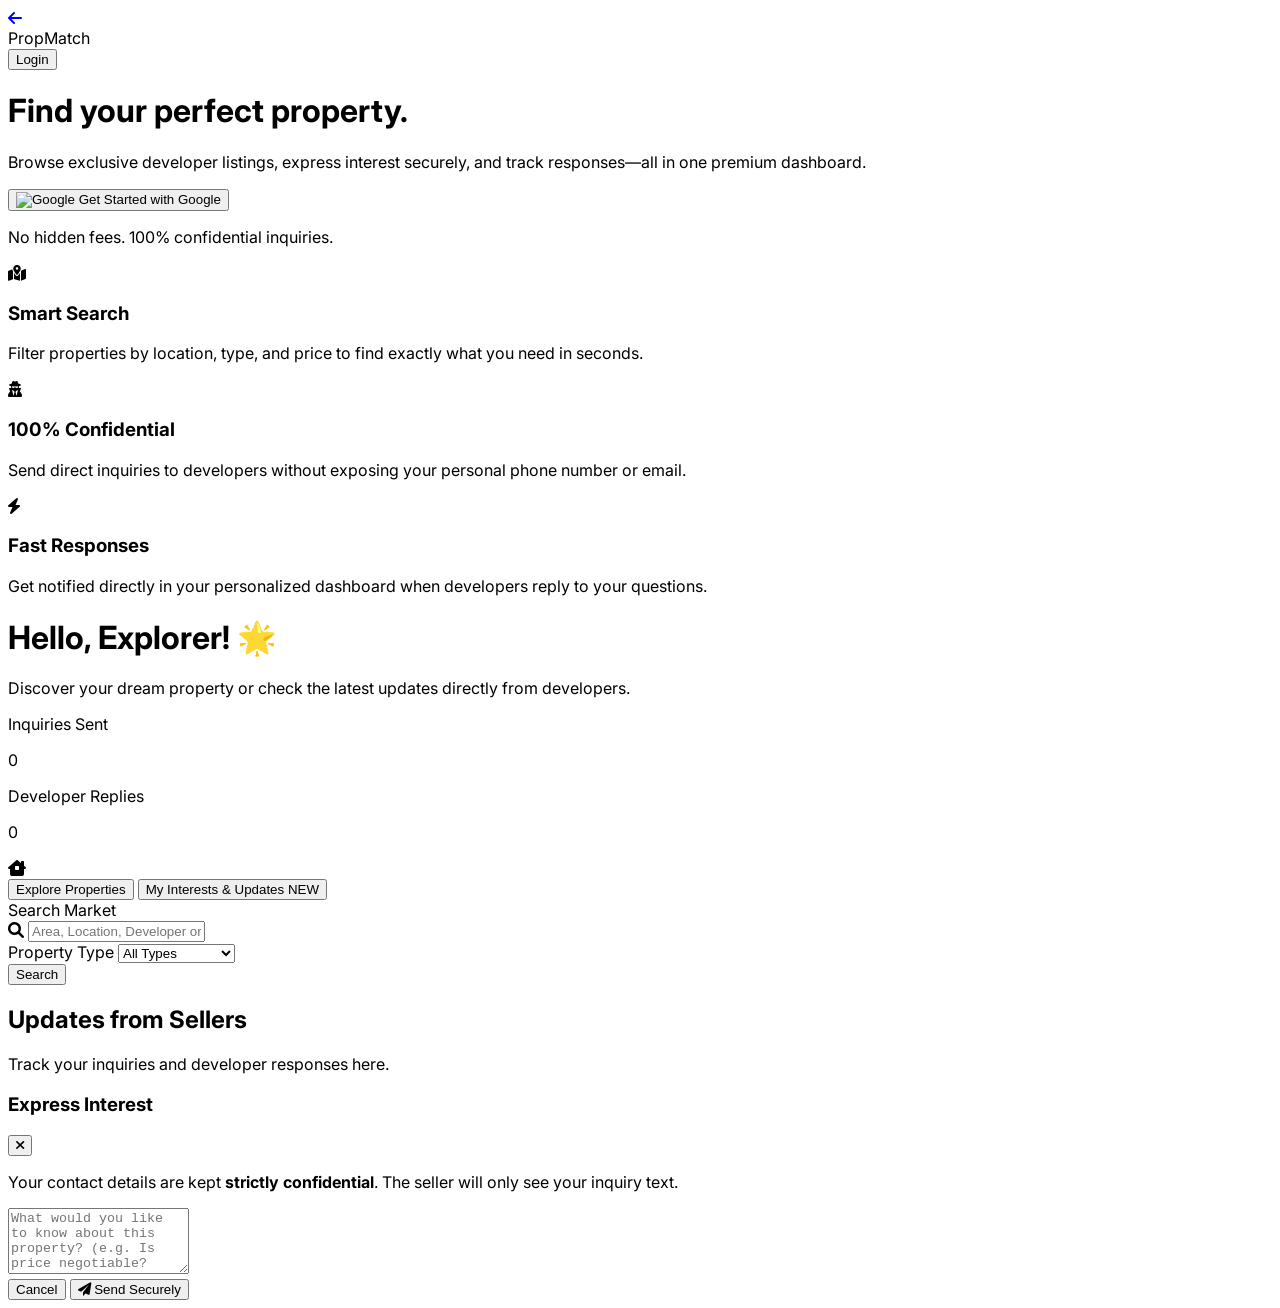
==== buyer/index.html @ f6cfa6b2 "Update index.html" ====
<!DOCTYPE html>
<html lang="en">
<head>
    <meta charset="UTF-8">
    <meta name="viewport" content="width=device-width, initial-scale=1.0">
    <title>Find Properties | PropMatch</title>
    <script src="https://cdn.tailwindcss.com"></script>
    <link href="https://cdnjs.cloudflare.com/ajax/libs/font-awesome/6.0.0/css/all.min.css" rel="stylesheet">
    <link rel="stylesheet" href="../styles.css">
</head>
<body class="bg-gray-50 text-gray-800">
    <nav class="bg-white shadow-sm fixed w-full z-50 top-0">
        <div class="max-w-7xl mx-auto px-4 flex justify-between h-20 items-center">
            <div class="flex items-center gap-4">
                <a href="../" class="text-gray-400 hover:text-gray-600 transition-colors"><i class="fa-solid fa-arrow-left"></i></a>
                <div class="font-bold text-2xl text-gray-900 cursor-pointer" onclick="buyerApp.switchTab('home')">Prop<span class="text-blue-600">Match</span></div>
            </div>
            <div id="auth-section">
                <button onclick="buyerApp.login()" class="bg-gray-900 text-white px-5 py-2 rounded-lg hover:bg-black font-medium transition-all shadow-md">Login</button>
            </div>
        </div>
    </nav>

    <div id="landing-page" class="hidden min-h-screen pt-20 pb-12 bg-white flex flex-col items-center animate-fade-in">
        <div class="w-full max-w-7xl mx-auto px-4 py-16 sm:py-24 text-center relative">
            <div class="absolute inset-x-0 -top-40 -z-10 transform-gpu overflow-hidden blur-3xl sm:-top-80">
                <div class="relative left-[calc(50%-11rem)] aspect-[1155/678] w-[36.125rem] -translate-x-1/2 rotate-[30deg] bg-gradient-to-tr from-[#ff80b5] to-[#9089fc] opacity-30 sm:left-[calc(50%-30rem)] sm:w-[72.1875rem]"></div>
            </div>
            
            <h1 class="text-5xl md:text-7xl font-extrabold text-gray-900 tracking-tight mb-8">
                Find your perfect <span class="text-transparent bg-clip-text bg-gradient-to-r from-blue-600 to-indigo-600">property</span>.
            </h1>
            <p class="text-xl text-gray-500 max-w-2xl mx-auto mb-10">Browse exclusive developer listings, express interest securely, and track responses—all in one premium dashboard.</p>
            
            <button onclick="buyerApp.login()" class="inline-flex items-center gap-3 bg-gray-900 text-white px-8 py-4 rounded-full text-lg font-bold hover:bg-black transition-transform hover:scale-105 shadow-xl">
                <img src="https://www.svgrepo.com/show/475656/google-color.svg" class="w-6 h-6 bg-white rounded-full p-0.5" alt="Google">
                Get Started with Google
            </button>
            
            <p class="mt-4 text-sm text-gray-400">No hidden fees. 100% confidential inquiries.</p>
        </div>
        
        <div class="w-full max-w-7xl mx-auto px-4 grid grid-cols-1 md:grid-cols-3 gap-8 mt-8">
            <div class="bg-blue-50/50 p-8 rounded-2xl border border-blue-100 text-center hover:-translate-y-1 transition-transform">
                <i class="fa-solid fa-map-location-dot text-4xl text-blue-600 mb-4"></i>
                <h3 class="text-xl font-bold text-gray-900 mb-2">Smart Search</h3>
                <p class="text-gray-600">Filter properties by location, type, and price to find exactly what you need in seconds.</p>
            </div>
            <div class="bg-indigo-50/50 p-8 rounded-2xl border border-indigo-100 text-center hover:-translate-y-1 transition-transform">
                <i class="fa-solid fa-user-secret text-4xl text-indigo-600 mb-4"></i>
                <h3 class="text-xl font-bold text-gray-900 mb-2">100% Confidential</h3>
                <p class="text-gray-600">Send direct inquiries to developers without exposing your personal phone number or email.</p>
            </div>
            <div class="bg-green-50/50 p-8 rounded-2xl border border-green-100 text-center hover:-translate-y-1 transition-transform">
                <i class="fa-solid fa-bolt text-4xl text-green-600 mb-4"></i>
                <h3 class="text-xl font-bold text-gray-900 mb-2">Fast Responses</h3>
                <p class="text-gray-600">Get notified directly in your personalized dashboard when developers reply to your questions.</p>
            </div>
        </div>
    </div>

    <main id="main-app" class="pt-24 max-w-7xl mx-auto px-4 hidden animate-fade-in">
        <div class="bg-gradient-to-r from-gray-900 via-gray-800 to-black rounded-2xl shadow-xl p-8 mb-8 text-white relative overflow-hidden">
            <div class="relative z-10 md:w-2/3">
                <h1 class="text-3xl md:text-4xl font-bold mb-3">Hello, <span id="buyer-welcome-name">Explorer</span>! 🌟</h1>
                <p class="text-gray-300 mb-8 text-lg">Discover your dream property or check the latest updates directly from developers.</p>
                <div class="flex gap-4">
                    <div class="bg-white/10 backdrop-blur-md rounded-xl p-4 border border-white/10 flex-1 hover:bg-white/20 transition-colors">
                        <p class="text-gray-400 text-xs font-bold uppercase tracking-widest mb-1">Inquiries Sent</p>
                        <p class="text-3xl font-bold" id="stat-sent">0</p>
                    </div>
                    <div class="bg-white/10 backdrop-blur-md rounded-xl p-4 border border-white/10 flex-1 hover:bg-white/20 transition-colors">
                        <p class="text-gray-400 text-xs font-bold uppercase tracking-widest mb-1">Developer Replies</p>
                        <p class="text-3xl font-bold text-green-400" id="stat-replies">0</p>
                    </div>
                </div>
            </div>
            <i class="fa-solid fa-house-chimney-window text-[180px] absolute -bottom-10 -right-10 text-white/5 transform -rotate-12"></i>
        </div>

        <div class="flex gap-6 mb-8 border-b border-gray-200 pb-4">
            <button onclick="buyerApp.switchTab('home')" class="font-bold text-lg text-blue-600 border-b-2 border-blue-600 pb-4 -mb-[18px] transition-all" id="tab-home">Explore Properties</button>
            <button onclick="buyerApp.switchTab('interests')" class="font-bold text-lg text-gray-400 hover:text-gray-700 pb-4 -mb-[18px] transition-all relative" id="tab-interests">
                My Interests & Updates 
                <span id="notif-badge" class="hidden absolute -top-1 -right-3 bg-red-500 text-white text-[10px] px-1.5 py-0.5 rounded-full animate-pulse">NEW</span>
            </button>
        </div>

        <div id="section-home" class="animate-fade-in-up">
            <div class="bg-white p-5 rounded-2xl shadow-sm border border-gray-100 mb-8 flex flex-col md:flex-row gap-4 items-end">
                <div class="flex-grow w-full relative">
                    <label class="block text-xs font-bold text-gray-500 uppercase tracking-wide mb-1.5">Search Market</label>
                    <div class="relative">
                        <i class="fa-solid fa-magnifying-glass absolute left-4 top-3.5 text-gray-400"></i>
                        <input type="text" id="search-keyword" placeholder="Area, Location, Developer or Title..." class="w-full bg-gray-50 border border-gray-200 pl-11 pr-4 py-3 rounded-xl outline-none focus:border-blue-500 focus:bg-white focus:ring-2 focus:ring-blue-100 transition-all">
                    </div>
                </div>
                <div class="w-full md:w-64">
                    <label class="block text-xs font-bold text-gray-500 uppercase tracking-wide mb-1.5">Property Type</label>
                    <select id="search-type" class="w-full bg-gray-50 border border-gray-200 p-3 rounded-xl outline-none focus:border-blue-500 focus:bg-white focus:ring-2 focus:ring-blue-100 transition-all">
                        <option value="">All Types</option>
                        <option value="Apartment">Apartment</option>
                        <option value="Commercial">Commercial</option>
                        <option value="Villa">Villa</option>
                        <option value="Plot/Land">Plot/Land</option>
                        <option value="Housing Project">Housing Project</option>
                    </select>
                </div>
                <button onclick="buyerApp.fetchAndFilterListings()" class="w-full md:w-auto bg-blue-600 text-white px-8 py-3 rounded-xl hover:bg-blue-700 transition-all shadow-md hover:shadow-lg font-medium">Search</button>
            </div>
            <div id="market-grid" class="grid grid-cols-1 md:grid-cols-2 lg:grid-cols-3 gap-8"></div>
        </div>

        <div id="section-interests" class="hidden animate-fade-in-up">
            <h2 class="text-2xl font-bold mb-1">Updates from Sellers</h2>
            <p class="text-gray-500 mb-6 text-sm">Track your inquiries and developer responses here.</p>
            <div id="my-queries-list" class="space-y-4 max-w-4xl"></div>
        </div>
    </main>

    <div id="query-modal" class="fixed inset-0 bg-gray-900/60 backdrop-blur-sm hidden flex items-center justify-center z-50 transition-opacity">
        <div class="bg-white p-8 rounded-2xl shadow-2xl w-full max-w-md animate-fade-in-up m-4">
            <div class="flex justify-between items-center mb-2">
                <h3 class="text-2xl font-bold text-gray-900">Express Interest</h3>
                <button onclick="document.getElementById('query-modal').classList.add('hidden')" class="text-gray-400 hover:text-gray-800"><i class="fa-solid fa-xmark text-xl"></i></button>
            </div>
            <p class="text-sm text-gray-500 mb-5">Your contact details are kept <strong class="text-gray-700">strictly confidential</strong>. The seller will only see your inquiry text.</p>
            <textarea id="query-text" rows="4" placeholder="What would you like to know about this property? (e.g. Is price negotiable? Floor plan availability?)" class="w-full bg-gray-50 border border-gray-200 p-4 rounded-xl mb-6 outline-none focus:border-blue-500 focus:bg-white focus:ring-2 focus:ring-blue-100 transition-all"></textarea>
            <div class="flex justify-end gap-3">
                <button onclick="document.getElementById('query-modal').classList.add('hidden')" class="px-5 py-2.5 text-gray-500 hover:text-gray-900 font-medium transition-colors">Cancel</button>
                <button id="submit-query-btn" class="bg-gray-900 text-white px-6 py-2.5 rounded-xl hover:bg-black font-medium transition-all shadow-md flex items-center gap-2"><i class="fa-solid fa-paper-plane"></i> Send Securely</button>
            </div>
        </div>
    </div>

    <script type="module" src="buyer.js"></script>
</body>
</html>
---- styles.css ----
/* File: styles.css */
@import url('https://fonts.googleapis.com/css2?family=Inter:wght@300;400;500;600;700;800&display=swap');

body {
    font-family: 'Inter', sans-serif;
}

/* Custom Animations */
@keyframes fadeInUp {
    from {
        opacity: 0;
        transform: translateY(20px);
    }
    to {
        opacity: 1;
        transform: translateY(0);
    }
}

@keyframes fadeIn {
    from { opacity: 0; }
    to { opacity: 1; }
}

@keyframes slideInRight {
    from {
        opacity: 0;
        transform: translateX(100%);
    }
    to {
        opacity: 1;
        transform: translateX(0);
    }
}

.animate-fade-in-up {
    animation: fadeInUp 0.6s ease-out forwards;
}

.animate-fade-in {
    animation: fadeIn 0.4s ease-out forwards;
}

.toast-enter {
    animation: slideInRight 0.3s ease-out forwards;
}

/* Loader */
.loader {
    border: 3px solid #f3f3f3;
    border-radius: 50%;
    border-top: 3px solid #2563eb;
    width: 24px;
    height: 24px;
    -webkit-animation: spin 1s linear infinite;
    animation: spin 1s linear infinite;
}

@keyframes spin {
    0% { transform: rotate(0deg); }
    100% { transform: rotate(360deg); }
}

/* Card Hover Effects */
.property-card {
    transition: transform 0.3s ease, box-shadow 0.3s ease;
}

.property-card:hover {
    transform: translateY(-5px);
    box-shadow: 0 20px 25px -5px rgba(0, 0, 0, 0.1), 0 10px 10px -5px rgba(0, 0, 0, 0.04);
}
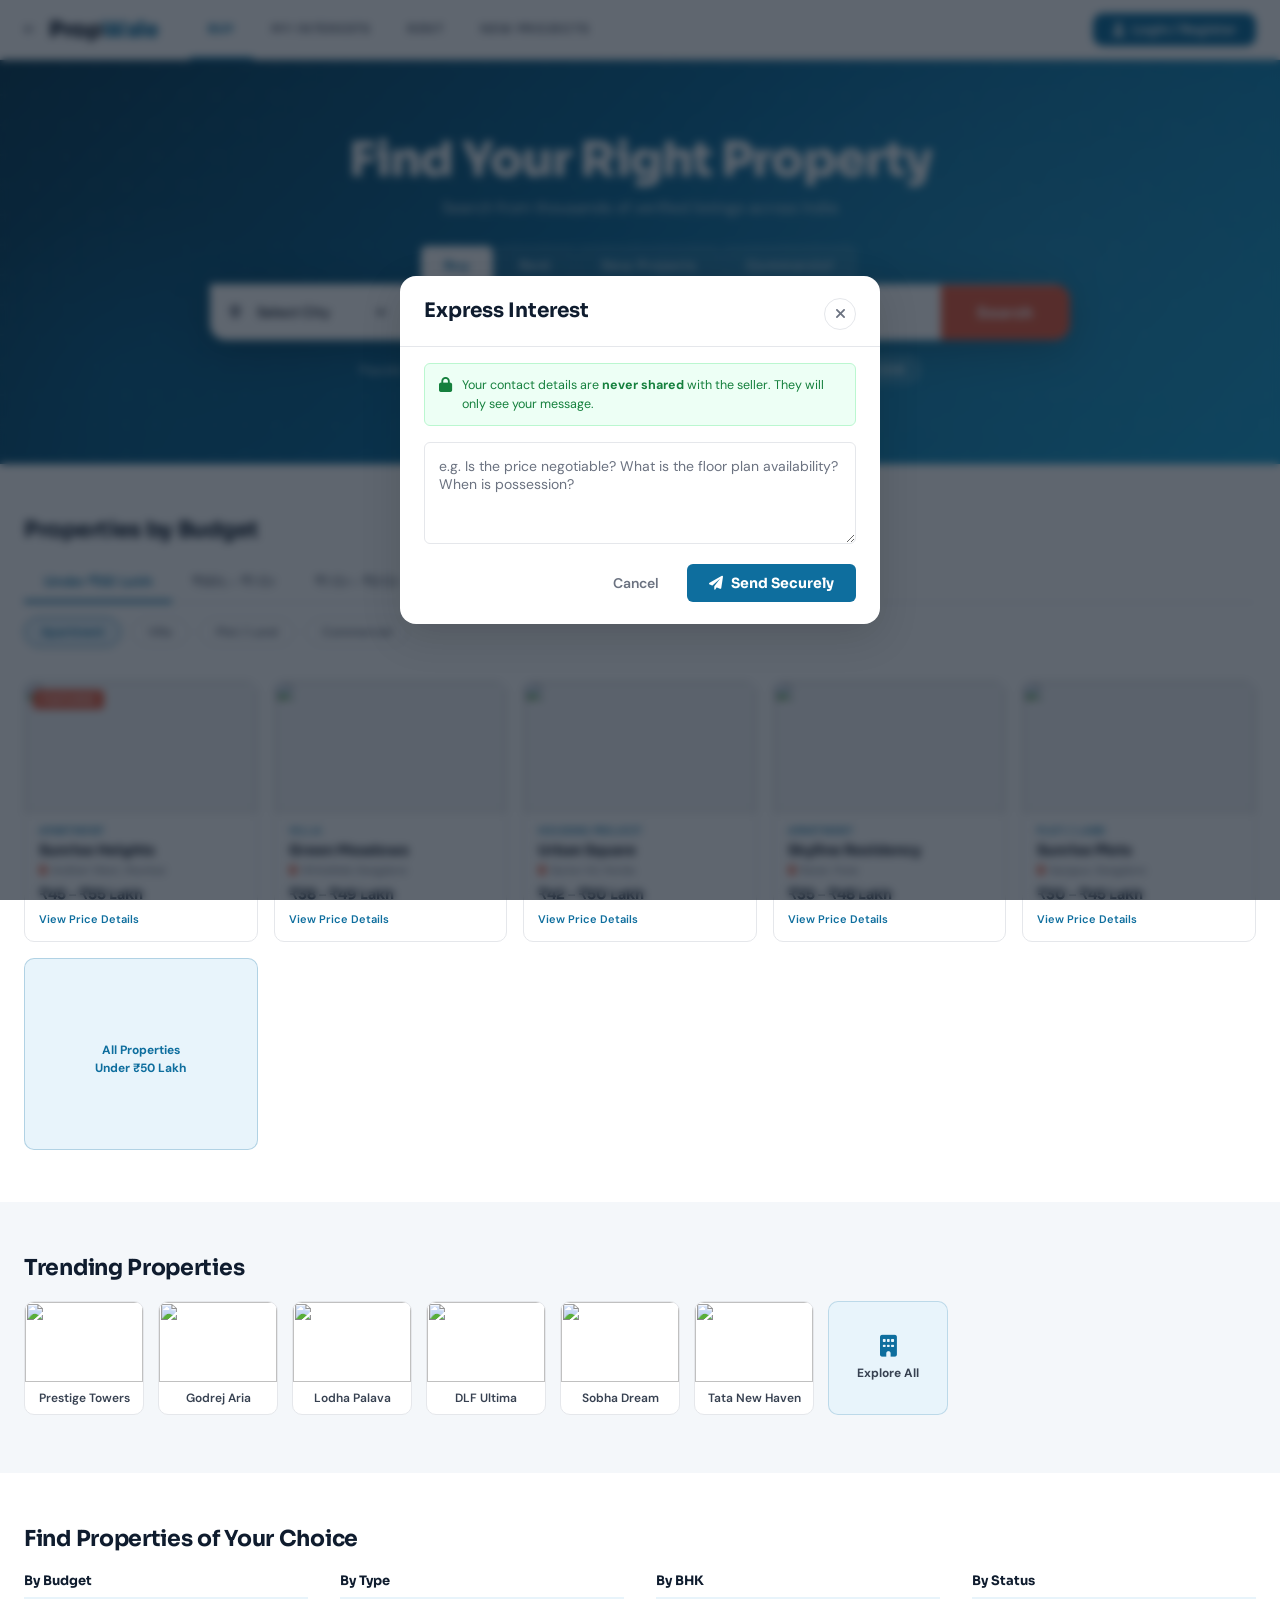
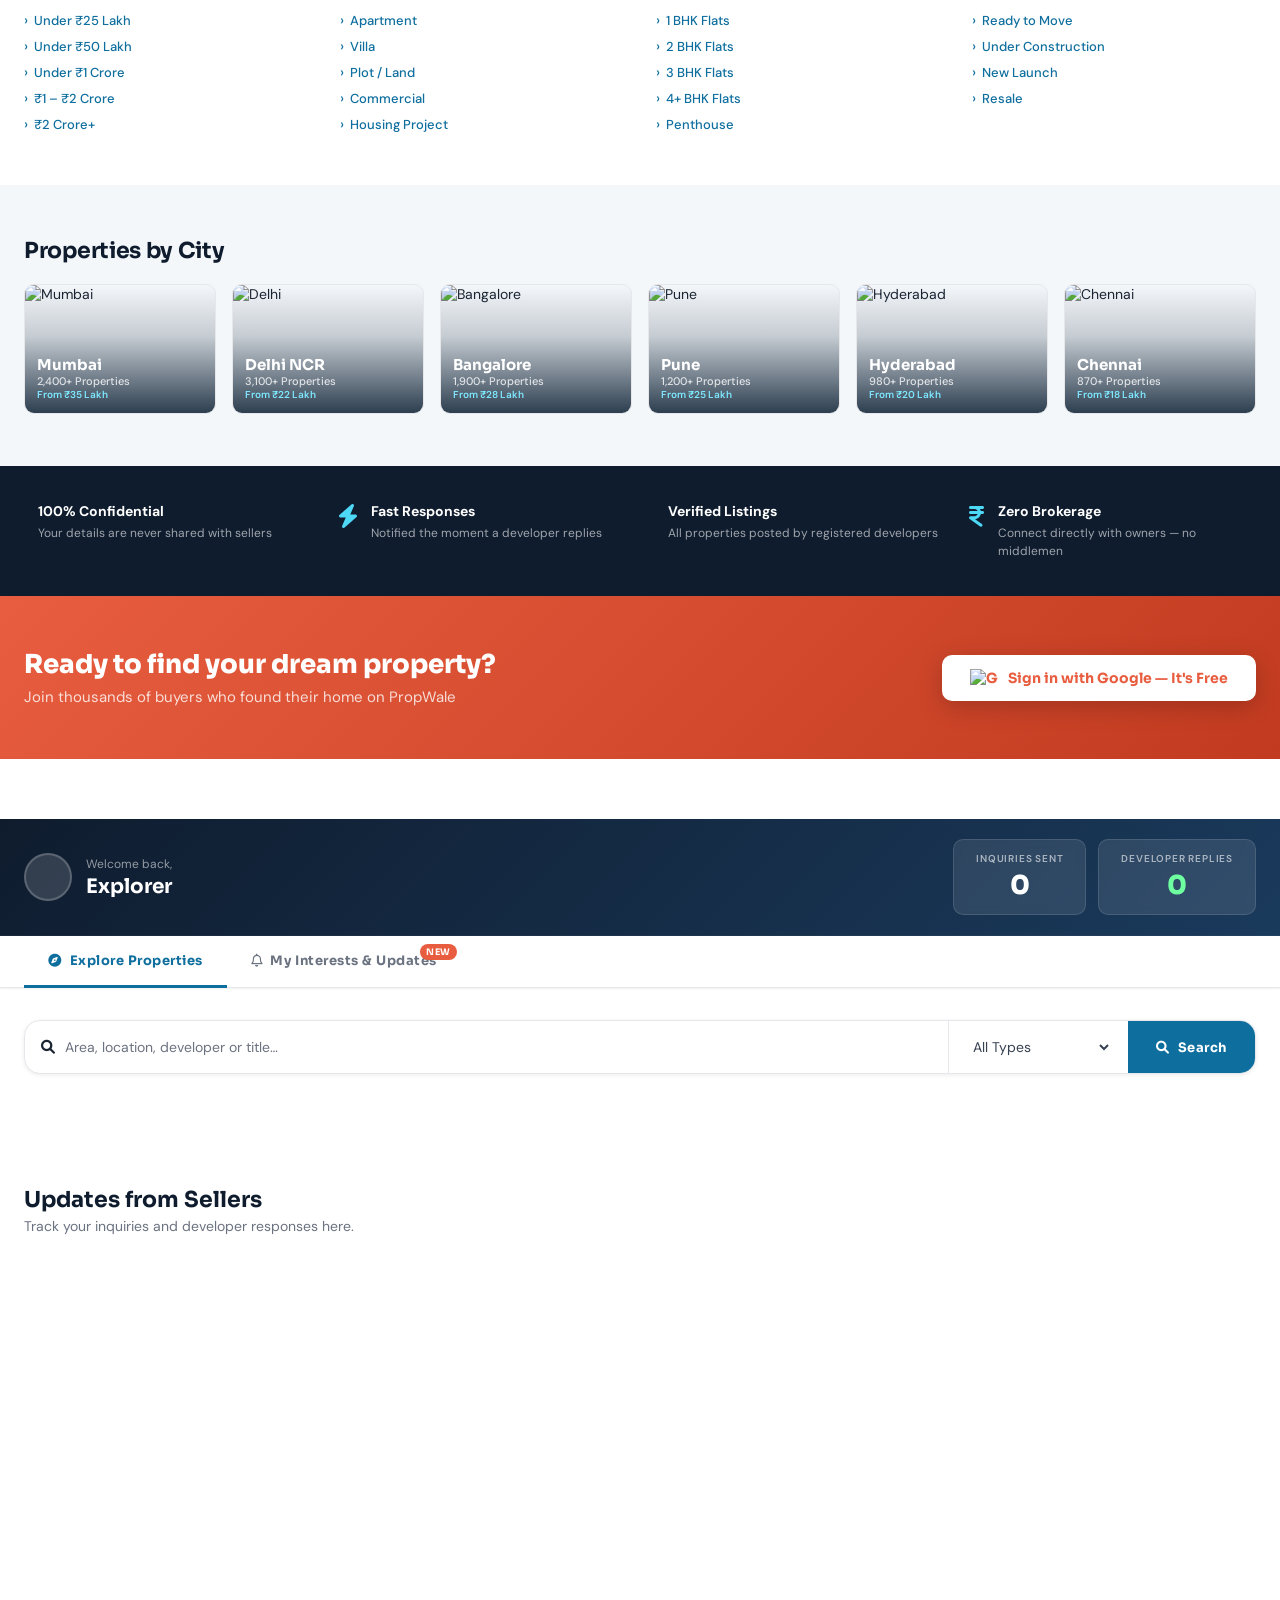
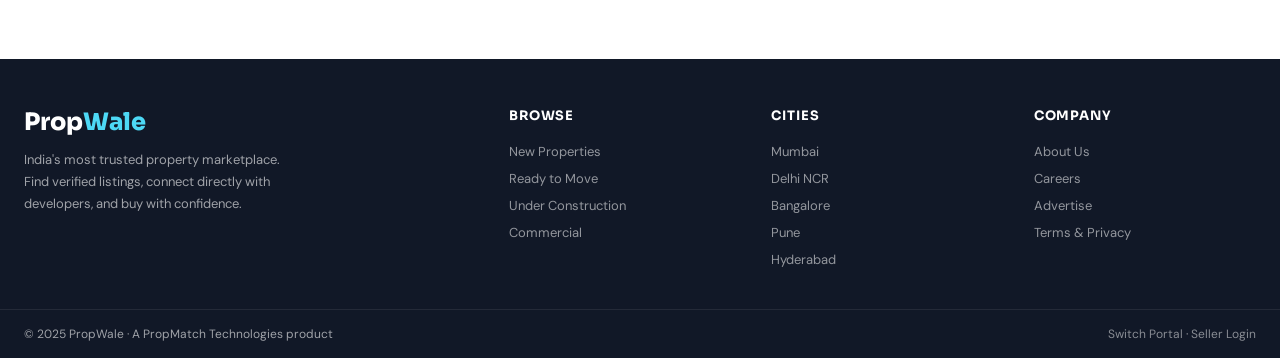
==== commit 86ef0311: "Rename index.html to buyer/index.html" ====
--- a/buyer/index.html
+++ b/buyer/index.html
@@ -3,136 +3,403 @@
 <head>
     <meta charset="UTF-8">
     <meta name="viewport" content="width=device-width, initial-scale=1.0">
-    <title>Find Properties | PropMatch</title>
+    <title>PropWale – Find Your Right Property</title>
     <script src="https://cdn.tailwindcss.com"></script>
     <link href="https://cdnjs.cloudflare.com/ajax/libs/font-awesome/6.0.0/css/all.min.css" rel="stylesheet">
+    <link href="https://fonts.googleapis.com/css2?family=Sora:wght@300;400;500;600;700;800&family=DM+Sans:wght@300;400;500;600&display=swap" rel="stylesheet">
     <link rel="stylesheet" href="../styles.css">
+    <link rel="stylesheet" href="buyer.css">
 </head>
-<body class="bg-gray-50 text-gray-800">
-    <nav class="bg-white shadow-sm fixed w-full z-50 top-0">
-        <div class="max-w-7xl mx-auto px-4 flex justify-between h-20 items-center">
-            <div class="flex items-center gap-4">
-                <a href="../" class="text-gray-400 hover:text-gray-600 transition-colors"><i class="fa-solid fa-arrow-left"></i></a>
-                <div class="font-bold text-2xl text-gray-900 cursor-pointer" onclick="buyerApp.switchTab('home')">Prop<span class="text-blue-600">Match</span></div>
-            </div>
-            <div id="auth-section">
-                <button onclick="buyerApp.login()" class="bg-gray-900 text-white px-5 py-2 rounded-lg hover:bg-black font-medium transition-all shadow-md">Login</button>
-            </div>
-        </div>
-    </nav>
-
-    <div id="landing-page" class="hidden min-h-screen pt-20 pb-12 bg-white flex flex-col items-center animate-fade-in">
-        <div class="w-full max-w-7xl mx-auto px-4 py-16 sm:py-24 text-center relative">
-            <div class="absolute inset-x-0 -top-40 -z-10 transform-gpu overflow-hidden blur-3xl sm:-top-80">
-                <div class="relative left-[calc(50%-11rem)] aspect-[1155/678] w-[36.125rem] -translate-x-1/2 rotate-[30deg] bg-gradient-to-tr from-[#ff80b5] to-[#9089fc] opacity-30 sm:left-[calc(50%-30rem)] sm:w-[72.1875rem]"></div>
-            </div>
-            
-            <h1 class="text-5xl md:text-7xl font-extrabold text-gray-900 tracking-tight mb-8">
-                Find your perfect <span class="text-transparent bg-clip-text bg-gradient-to-r from-blue-600 to-indigo-600">property</span>.
-            </h1>
-            <p class="text-xl text-gray-500 max-w-2xl mx-auto mb-10">Browse exclusive developer listings, express interest securely, and track responses—all in one premium dashboard.</p>
-            
-            <button onclick="buyerApp.login()" class="inline-flex items-center gap-3 bg-gray-900 text-white px-8 py-4 rounded-full text-lg font-bold hover:bg-black transition-transform hover:scale-105 shadow-xl">
-                <img src="https://www.svgrepo.com/show/475656/google-color.svg" class="w-6 h-6 bg-white rounded-full p-0.5" alt="Google">
-                Get Started with Google
+<body>
+
+<!-- ═══════════════════════ STICKY HEADER ═══════════════════════ -->
+<header class="pw-header" id="pw-header">
+    <div class="pw-header-inner">
+        <div class="pw-logo-wrap">
+            <a href="../" class="pw-back-arrow" title="Go back"><i class="fa-solid fa-arrow-left"></i></a>
+            <div class="pw-logo" onclick="buyerApp && buyerApp.switchTab('home')">Prop<span>Wale</span></div>
+        </div>
+        <nav class="pw-nav" id="desktop-nav">
+            <a href="#" class="pw-nav-link pw-nav-active" onclick="buyerApp && buyerApp.switchTab('home'); return false;">BUY</a>
+            <a href="#" class="pw-nav-link" onclick="buyerApp && buyerApp.switchTab('interests'); return false;">MY INTERESTS</a>
+            <a href="#" class="pw-nav-link">RENT</a>
+            <a href="#" class="pw-nav-link">NEW PROJECTS</a>
+        </nav>
+        <div id="auth-section" class="pw-auth">
+            <button onclick="buyerApp && buyerApp.login()" class="pw-login-btn">
+                <i class="fa-solid fa-user"></i><span> Login / Register</span>
             </button>
-            
-            <p class="mt-4 text-sm text-gray-400">No hidden fees. 100% confidential inquiries.</p>
-        </div>
-        
-        <div class="w-full max-w-7xl mx-auto px-4 grid grid-cols-1 md:grid-cols-3 gap-8 mt-8">
-            <div class="bg-blue-50/50 p-8 rounded-2xl border border-blue-100 text-center hover:-translate-y-1 transition-transform">
-                <i class="fa-solid fa-map-location-dot text-4xl text-blue-600 mb-4"></i>
-                <h3 class="text-xl font-bold text-gray-900 mb-2">Smart Search</h3>
-                <p class="text-gray-600">Filter properties by location, type, and price to find exactly what you need in seconds.</p>
-            </div>
-            <div class="bg-indigo-50/50 p-8 rounded-2xl border border-indigo-100 text-center hover:-translate-y-1 transition-transform">
-                <i class="fa-solid fa-user-secret text-4xl text-indigo-600 mb-4"></i>
-                <h3 class="text-xl font-bold text-gray-900 mb-2">100% Confidential</h3>
-                <p class="text-gray-600">Send direct inquiries to developers without exposing your personal phone number or email.</p>
-            </div>
-            <div class="bg-green-50/50 p-8 rounded-2xl border border-green-100 text-center hover:-translate-y-1 transition-transform">
-                <i class="fa-solid fa-bolt text-4xl text-green-600 mb-4"></i>
-                <h3 class="text-xl font-bold text-gray-900 mb-2">Fast Responses</h3>
-                <p class="text-gray-600">Get notified directly in your personalized dashboard when developers reply to your questions.</p>
-            </div>
-        </div>
-    </div>
-
-    <main id="main-app" class="pt-24 max-w-7xl mx-auto px-4 hidden animate-fade-in">
-        <div class="bg-gradient-to-r from-gray-900 via-gray-800 to-black rounded-2xl shadow-xl p-8 mb-8 text-white relative overflow-hidden">
-            <div class="relative z-10 md:w-2/3">
-                <h1 class="text-3xl md:text-4xl font-bold mb-3">Hello, <span id="buyer-welcome-name">Explorer</span>! 🌟</h1>
-                <p class="text-gray-300 mb-8 text-lg">Discover your dream property or check the latest updates directly from developers.</p>
-                <div class="flex gap-4">
-                    <div class="bg-white/10 backdrop-blur-md rounded-xl p-4 border border-white/10 flex-1 hover:bg-white/20 transition-colors">
-                        <p class="text-gray-400 text-xs font-bold uppercase tracking-widest mb-1">Inquiries Sent</p>
-                        <p class="text-3xl font-bold" id="stat-sent">0</p>
+        </div>
+    </div>
+</header>
+
+
+<!-- ═══════════════════════ LANDING PAGE ═══════════════════════ -->
+<div id="landing-page" class="hidden">
+
+    <!-- HERO -->
+    <section class="pw-hero">
+        <div class="pw-hero-overlay"></div>
+        <div class="pw-hero-content">
+            <h1 class="pw-hero-title">Find Your Right Property</h1>
+            <p class="pw-hero-sub">Search from thousands of verified listings across India</p>
+
+            <div class="pw-search-tabs">
+                <button class="pw-stab pw-stab-active">Buy</button>
+                <button class="pw-stab">Rent</button>
+                <button class="pw-stab">New Projects</button>
+                <button class="pw-stab">Commercial</button>
+            </div>
+
+            <div class="pw-search-box">
+                <div class="pw-search-city">
+                    <i class="fa-solid fa-location-dot"></i>
+                    <select class="pw-city-select">
+                        <option>Select City</option>
+                        <option>Mumbai</option>
+                        <option>Delhi NCR</option>
+                        <option>Bangalore</option>
+                        <option>Pune</option>
+                        <option>Hyderabad</option>
+                        <option>Chennai</option>
+                    </select>
+                </div>
+                <div class="pw-sdivider"></div>
+                <div class="pw-search-input-wrap">
+                    <i class="fa-solid fa-magnifying-glass"></i>
+                    <input type="text" placeholder="Type area, project name or developer…" class="pw-sinput" />
+                </div>
+                <button class="pw-search-btn" onclick="buyerApp && buyerApp.login()">Search</button>
+            </div>
+
+            <div class="pw-quick-filters">
+                <span class="pw-qf-label">Popular:</span>
+                <button class="pw-qf-pill" onclick="buyerApp && buyerApp.login()">Apartment</button>
+                <button class="pw-qf-pill" onclick="buyerApp && buyerApp.login()">Villa</button>
+                <button class="pw-qf-pill" onclick="buyerApp && buyerApp.login()">Plot / Land</button>
+                <button class="pw-qf-pill" onclick="buyerApp && buyerApp.login()">Commercial</button>
+                <button class="pw-qf-pill" onclick="buyerApp && buyerApp.login()">2 BHK</button>
+                <button class="pw-qf-pill" onclick="buyerApp && buyerApp.login()">3 BHK</button>
+            </div>
+        </div>
+    </section>
+
+    <!-- PROPERTIES BY BUDGET -->
+    <section class="pw-section">
+        <div class="pw-section-inner">
+            <div class="pw-section-head">
+                <h2 class="pw-section-title">Properties by Budget</h2>
+            </div>
+            <div class="pw-budget-tabs">
+                <button class="pw-btab pw-btab-active">Under ₹50 Lakh</button>
+                <button class="pw-btab">₹50L – ₹1 Cr</button>
+                <button class="pw-btab">₹1 Cr – ₹2 Cr</button>
+                <button class="pw-btab">₹2 Cr+</button>
+            </div>
+            <div class="pw-budget-subtabs">
+                <button class="pw-bsubtab pw-bsubtab-active">Apartment</button>
+                <button class="pw-bsubtab">Villa</button>
+                <button class="pw-bsubtab">Plot / Land</button>
+                <button class="pw-bsubtab">Commercial</button>
+            </div>
+            <div class="pw-budget-grid">
+                <div class="pw-bc" onclick="buyerApp && buyerApp.login()">
+                    <div class="pw-bc-img"><img src="https://images.unsplash.com/photo-1580587771525-78b9dba3b914?w=400&q=80" alt=""><span class="pw-bc-badge">FEATURED</span></div>
+                    <div class="pw-bc-body"><p class="pw-bc-type">Apartment</p><h4>Sunrise Heights</h4><p class="pw-bc-loc"><i class="fa-solid fa-location-dot"></i> Andheri West, Mumbai</p><p class="pw-bc-price">₹45 – ₹55 Lakh</p><span class="pw-bc-link">View Price Details</span></div>
+                </div>
+                <div class="pw-bc" onclick="buyerApp && buyerApp.login()">
+                    <div class="pw-bc-img"><img src="https://images.unsplash.com/photo-1512917774080-9991f1c4c750?w=400&q=80" alt=""></div>
+                    <div class="pw-bc-body"><p class="pw-bc-type">Villa</p><h4>Green Meadows</h4><p class="pw-bc-loc"><i class="fa-solid fa-location-dot"></i> Whitefield, Bangalore</p><p class="pw-bc-price">₹38 – ₹49 Lakh</p><span class="pw-bc-link">View Price Details</span></div>
+                </div>
+                <div class="pw-bc" onclick="buyerApp && buyerApp.login()">
+                    <div class="pw-bc-img"><img src="https://images.unsplash.com/photo-1600596542815-ffad4c1539a9?w=400&q=80" alt=""></div>
+                    <div class="pw-bc-body"><p class="pw-bc-type">Housing Project</p><h4>Urban Square</h4><p class="pw-bc-loc"><i class="fa-solid fa-location-dot"></i> Sector 62, Noida</p><p class="pw-bc-price">₹42 – ₹50 Lakh</p><span class="pw-bc-link">View Price Details</span></div>
+                </div>
+                <div class="pw-bc" onclick="buyerApp && buyerApp.login()">
+                    <div class="pw-bc-img"><img src="https://images.unsplash.com/photo-1545324418-cc1a3fa10c00?w=400&q=80" alt=""></div>
+                    <div class="pw-bc-body"><p class="pw-bc-type">Apartment</p><h4>Skyline Residency</h4><p class="pw-bc-loc"><i class="fa-solid fa-location-dot"></i> Baner, Pune</p><p class="pw-bc-price">₹35 – ₹48 Lakh</p><span class="pw-bc-link">View Price Details</span></div>
+                </div>
+                <div class="pw-bc" onclick="buyerApp && buyerApp.login()">
+                    <div class="pw-bc-img"><img src="https://images.unsplash.com/photo-1570129477492-45c003edd2be?w=400&q=80" alt=""></div>
+                    <div class="pw-bc-body"><p class="pw-bc-type">Plot / Land</p><h4>Sunrise Plots</h4><p class="pw-bc-loc"><i class="fa-solid fa-location-dot"></i> Sarjapur, Bangalore</p><p class="pw-bc-price">₹30 – ₹45 Lakh</p><span class="pw-bc-link">View Price Details</span></div>
+                </div>
+                <div class="pw-bc pw-bc-viewall" onclick="buyerApp && buyerApp.login()">
+                    <i class="fa-solid fa-grid-2-plus"></i>
+                    <p>All Properties<br>Under ₹50 Lakh</p>
+                </div>
+            </div>
+        </div>
+    </section>
+
+    <!-- TRENDING PROPERTIES -->
+    <section class="pw-section pw-section-gray">
+        <div class="pw-section-inner">
+            <div class="pw-section-head">
+                <h2 class="pw-section-title">Trending Properties</h2>
+            </div>
+            <div class="pw-trending-strip">
+                <div class="pw-trending-card" onclick="buyerApp && buyerApp.login()">
+                    <img src="https://images.unsplash.com/photo-1600585154340-be6161a56a0c?w=200&q=80" alt="">
+                    <p>Prestige Towers</p>
+                </div>
+                <div class="pw-trending-card" onclick="buyerApp && buyerApp.login()">
+                    <img src="https://images.unsplash.com/photo-1494526585095-c41746248156?w=200&q=80" alt="">
+                    <p>Godrej Aria</p>
+                </div>
+                <div class="pw-trending-card" onclick="buyerApp && buyerApp.login()">
+                    <img src="https://images.unsplash.com/photo-1600566753086-00f18fb6b3ea?w=200&q=80" alt="">
+                    <p>Lodha Palava</p>
+                </div>
+                <div class="pw-trending-card" onclick="buyerApp && buyerApp.login()">
+                    <img src="https://images.unsplash.com/photo-1583608205776-bfd35f0d9f83?w=200&q=80" alt="">
+                    <p>DLF Ultima</p>
+                </div>
+                <div class="pw-trending-card" onclick="buyerApp && buyerApp.login()">
+                    <img src="https://images.unsplash.com/photo-1568605114967-8130f3a36994?w=200&q=80" alt="">
+                    <p>Sobha Dream</p>
+                </div>
+                <div class="pw-trending-card" onclick="buyerApp && buyerApp.login()">
+                    <img src="https://images.unsplash.com/photo-1560185127-6a00b8c8e658?w=200&q=80" alt="">
+                    <p>Tata New Haven</p>
+                </div>
+                <div class="pw-trending-card pw-trending-explore" onclick="buyerApp && buyerApp.login()">
+                    <i class="fa-solid fa-building"></i>
+                    <p>Explore All</p>
+                </div>
+            </div>
+        </div>
+    </section>
+
+    <!-- FILTER BY CHOICE -->
+    <section class="pw-section">
+        <div class="pw-section-inner">
+            <h2 class="pw-section-title">Find Properties of Your Choice</h2>
+            <div class="pw-filter-choice-grid">
+                <div class="pw-fcg-col">
+                    <h4>By Budget</h4>
+                    <div class="pw-fcg-links">
+                        <a onclick="buyerApp && buyerApp.login()">Under ₹25 Lakh</a>
+                        <a onclick="buyerApp && buyerApp.login()">Under ₹50 Lakh</a>
+                        <a onclick="buyerApp && buyerApp.login()">Under ₹1 Crore</a>
+                        <a onclick="buyerApp && buyerApp.login()">₹1 – ₹2 Crore</a>
+                        <a onclick="buyerApp && buyerApp.login()">₹2 Crore+</a>
                     </div>
-                    <div class="bg-white/10 backdrop-blur-md rounded-xl p-4 border border-white/10 flex-1 hover:bg-white/20 transition-colors">
-                        <p class="text-gray-400 text-xs font-bold uppercase tracking-widest mb-1">Developer Replies</p>
-                        <p class="text-3xl font-bold text-green-400" id="stat-replies">0</p>
+                </div>
+                <div class="pw-fcg-col">
+                    <h4>By Type</h4>
+                    <div class="pw-fcg-links">
+                        <a onclick="buyerApp && buyerApp.login()">Apartment</a>
+                        <a onclick="buyerApp && buyerApp.login()">Villa</a>
+                        <a onclick="buyerApp && buyerApp.login()">Plot / Land</a>
+                        <a onclick="buyerApp && buyerApp.login()">Commercial</a>
+                        <a onclick="buyerApp && buyerApp.login()">Housing Project</a>
                     </div>
                 </div>
-            </div>
-            <i class="fa-solid fa-house-chimney-window text-[180px] absolute -bottom-10 -right-10 text-white/5 transform -rotate-12"></i>
-        </div>
-
-        <div class="flex gap-6 mb-8 border-b border-gray-200 pb-4">
-            <button onclick="buyerApp.switchTab('home')" class="font-bold text-lg text-blue-600 border-b-2 border-blue-600 pb-4 -mb-[18px] transition-all" id="tab-home">Explore Properties</button>
-            <button onclick="buyerApp.switchTab('interests')" class="font-bold text-lg text-gray-400 hover:text-gray-700 pb-4 -mb-[18px] transition-all relative" id="tab-interests">
-                My Interests & Updates 
-                <span id="notif-badge" class="hidden absolute -top-1 -right-3 bg-red-500 text-white text-[10px] px-1.5 py-0.5 rounded-full animate-pulse">NEW</span>
+                <div class="pw-fcg-col">
+                    <h4>By BHK</h4>
+                    <div class="pw-fcg-links">
+                        <a onclick="buyerApp && buyerApp.login()">1 BHK Flats</a>
+                        <a onclick="buyerApp && buyerApp.login()">2 BHK Flats</a>
+                        <a onclick="buyerApp && buyerApp.login()">3 BHK Flats</a>
+                        <a onclick="buyerApp && buyerApp.login()">4+ BHK Flats</a>
+                        <a onclick="buyerApp && buyerApp.login()">Penthouse</a>
+                    </div>
+                </div>
+                <div class="pw-fcg-col">
+                    <h4>By Status</h4>
+                    <div class="pw-fcg-links">
+                        <a onclick="buyerApp && buyerApp.login()">Ready to Move</a>
+                        <a onclick="buyerApp && buyerApp.login()">Under Construction</a>
+                        <a onclick="buyerApp && buyerApp.login()">New Launch</a>
+                        <a onclick="buyerApp && buyerApp.login()">Resale</a>
+                    </div>
+                </div>
+            </div>
+        </div>
+    </section>
+
+    <!-- CITIES -->
+    <section class="pw-section pw-section-gray">
+        <div class="pw-section-inner">
+            <h2 class="pw-section-title">Properties by City</h2>
+            <div class="pw-city-grid">
+                <div class="pw-city-card" onclick="buyerApp && buyerApp.login()">
+                    <img src="https://images.unsplash.com/photo-1529253355930-ddbe423a2ac7?w=400&q=80" alt="Mumbai">
+                    <div class="pw-city-info"><h4>Mumbai</h4><p>2,400+ Properties</p><span>From ₹35 Lakh</span></div>
+                </div>
+                <div class="pw-city-card" onclick="buyerApp && buyerApp.login()">
+                    <img src="https://images.unsplash.com/photo-1587474260584-136574528ed5?w=400&q=80" alt="Delhi">
+                    <div class="pw-city-info"><h4>Delhi NCR</h4><p>3,100+ Properties</p><span>From ₹22 Lakh</span></div>
+                </div>
+                <div class="pw-city-card" onclick="buyerApp && buyerApp.login()">
+                    <img src="https://images.unsplash.com/photo-1596176530529-78163a4f7af2?w=400&q=80" alt="Bangalore">
+                    <div class="pw-city-info"><h4>Bangalore</h4><p>1,900+ Properties</p><span>From ₹28 Lakh</span></div>
+                </div>
+                <div class="pw-city-card" onclick="buyerApp && buyerApp.login()">
+                    <img src="https://images.unsplash.com/photo-1567157577867-05ccb1388e66?w=400&q=80" alt="Pune">
+                    <div class="pw-city-info"><h4>Pune</h4><p>1,200+ Properties</p><span>From ₹25 Lakh</span></div>
+                </div>
+                <div class="pw-city-card" onclick="buyerApp && buyerApp.login()">
+                    <img src="https://images.unsplash.com/photo-1616587226960-4a03badbe8bf?w=400&q=80" alt="Hyderabad">
+                    <div class="pw-city-info"><h4>Hyderabad</h4><p>980+ Properties</p><span>From ₹20 Lakh</span></div>
+                </div>
+                <div class="pw-city-card" onclick="buyerApp && buyerApp.login()">
+                    <img src="https://images.unsplash.com/photo-1582510003544-4d00b7f74220?w=400&q=80" alt="Chennai">
+                    <div class="pw-city-info"><h4>Chennai</h4><p>870+ Properties</p><span>From ₹18 Lakh</span></div>
+                </div>
+            </div>
+        </div>
+    </section>
+
+    <!-- TRUST STRIP -->
+    <section class="pw-trust">
+        <div class="pw-trust-inner">
+            <div class="pw-trust-item"><i class="fa-solid fa-shield-halved"></i><div><h4>100% Confidential</h4><p>Your details are never shared with sellers</p></div></div>
+            <div class="pw-trust-item"><i class="fa-solid fa-bolt"></i><div><h4>Fast Responses</h4><p>Notified the moment a developer replies</p></div></div>
+            <div class="pw-trust-item"><i class="fa-solid fa-building-circle-check"></i><div><h4>Verified Listings</h4><p>All properties posted by registered developers</p></div></div>
+            <div class="pw-trust-item"><i class="fa-solid fa-indian-rupee-sign"></i><div><h4>Zero Brokerage</h4><p>Connect directly with owners — no middlemen</p></div></div>
+        </div>
+    </section>
+
+    <!-- CTA -->
+    <section class="pw-cta">
+        <div class="pw-cta-inner">
+            <div><h2>Ready to find your dream property?</h2><p>Join thousands of buyers who found their home on PropWale</p></div>
+            <button onclick="buyerApp && buyerApp.login()" class="pw-cta-btn">
+                <img src="https://www.svgrepo.com/show/475656/google-color.svg" class="w-5 h-5 bg-white rounded-full p-0.5" alt="G"> Sign in with Google — It's Free
             </button>
         </div>
-
-        <div id="section-home" class="animate-fade-in-up">
-            <div class="bg-white p-5 rounded-2xl shadow-sm border border-gray-100 mb-8 flex flex-col md:flex-row gap-4 items-end">
-                <div class="flex-grow w-full relative">
-                    <label class="block text-xs font-bold text-gray-500 uppercase tracking-wide mb-1.5">Search Market</label>
-                    <div class="relative">
-                        <i class="fa-solid fa-magnifying-glass absolute left-4 top-3.5 text-gray-400"></i>
-                        <input type="text" id="search-keyword" placeholder="Area, Location, Developer or Title..." class="w-full bg-gray-50 border border-gray-200 pl-11 pr-4 py-3 rounded-xl outline-none focus:border-blue-500 focus:bg-white focus:ring-2 focus:ring-blue-100 transition-all">
-                    </div>
-                </div>
-                <div class="w-full md:w-64">
-                    <label class="block text-xs font-bold text-gray-500 uppercase tracking-wide mb-1.5">Property Type</label>
-                    <select id="search-type" class="w-full bg-gray-50 border border-gray-200 p-3 rounded-xl outline-none focus:border-blue-500 focus:bg-white focus:ring-2 focus:ring-blue-100 transition-all">
+    </section>
+
+</div><!-- /landing-page -->
+
+
+<!-- ═══════════════════════ MAIN APP ═══════════════════════ -->
+<main id="main-app" class="hidden pw-main-app">
+
+    <!-- DASHBOARD STATS BAR -->
+    <div class="pw-dash-bar">
+        <div class="pw-dash-inner">
+            <div class="pw-dash-welcome">
+                <div class="pw-dash-avatar" id="dash-avatar"></div>
+                <div>
+                    <p class="pw-dash-greeting">Welcome back,</p>
+                    <h2 class="pw-dash-name" id="buyer-welcome-name">Explorer</h2>
+                </div>
+            </div>
+            <div class="pw-dash-stats">
+                <div class="pw-stat-card">
+                    <p>Inquiries Sent</p>
+                    <h3 id="stat-sent">0</h3>
+                </div>
+                <div class="pw-stat-card pw-stat-green">
+                    <p>Developer Replies</p>
+                    <h3 id="stat-replies">0</h3>
+                </div>
+            </div>
+        </div>
+    </div>
+
+    <!-- TAB BAR -->
+    <div class="pw-tab-bar">
+        <div class="pw-tab-inner">
+            <button id="tab-home" class="pw-tab pw-tab-active" onclick="buyerApp.switchTab('home')">
+                <i class="fa-solid fa-compass"></i> Explore Properties
+            </button>
+            <button id="tab-interests" class="pw-tab" onclick="buyerApp.switchTab('interests')">
+                <i class="fa-regular fa-bell"></i> My Interests &amp; Updates
+                <span id="notif-badge" class="hidden pw-notif-badge">NEW</span>
+            </button>
+        </div>
+    </div>
+
+    <!-- SECTION: EXPLORE -->
+    <div id="section-home" class="pw-tab-section animate-fade-in-up">
+        <div class="pw-section-inner">
+
+            <!-- SEARCH BAR -->
+            <div class="pw-app-search">
+                <div class="pw-as-field pw-as-main">
+                    <i class="fa-solid fa-magnifying-glass"></i>
+                    <input type="text" id="search-keyword" placeholder="Area, location, developer or title…" />
+                </div>
+                <div class="pw-as-field pw-as-type">
+                    <select id="search-type">
                         <option value="">All Types</option>
                         <option value="Apartment">Apartment</option>
                         <option value="Commercial">Commercial</option>
                         <option value="Villa">Villa</option>
-                        <option value="Plot/Land">Plot/Land</option>
+                        <option value="Plot/Land">Plot / Land</option>
                         <option value="Housing Project">Housing Project</option>
                     </select>
                 </div>
-                <button onclick="buyerApp.fetchAndFilterListings()" class="w-full md:w-auto bg-blue-600 text-white px-8 py-3 rounded-xl hover:bg-blue-700 transition-all shadow-md hover:shadow-lg font-medium">Search</button>
-            </div>
-            <div id="market-grid" class="grid grid-cols-1 md:grid-cols-2 lg:grid-cols-3 gap-8"></div>
-        </div>
-
-        <div id="section-interests" class="hidden animate-fade-in-up">
-            <h2 class="text-2xl font-bold mb-1">Updates from Sellers</h2>
-            <p class="text-gray-500 mb-6 text-sm">Track your inquiries and developer responses here.</p>
-            <div id="my-queries-list" class="space-y-4 max-w-4xl"></div>
-        </div>
-    </main>
-
-    <div id="query-modal" class="fixed inset-0 bg-gray-900/60 backdrop-blur-sm hidden flex items-center justify-center z-50 transition-opacity">
-        <div class="bg-white p-8 rounded-2xl shadow-2xl w-full max-w-md animate-fade-in-up m-4">
-            <div class="flex justify-between items-center mb-2">
-                <h3 class="text-2xl font-bold text-gray-900">Express Interest</h3>
-                <button onclick="document.getElementById('query-modal').classList.add('hidden')" class="text-gray-400 hover:text-gray-800"><i class="fa-solid fa-xmark text-xl"></i></button>
-            </div>
-            <p class="text-sm text-gray-500 mb-5">Your contact details are kept <strong class="text-gray-700">strictly confidential</strong>. The seller will only see your inquiry text.</p>
-            <textarea id="query-text" rows="4" placeholder="What would you like to know about this property? (e.g. Is price negotiable? Floor plan availability?)" class="w-full bg-gray-50 border border-gray-200 p-4 rounded-xl mb-6 outline-none focus:border-blue-500 focus:bg-white focus:ring-2 focus:ring-blue-100 transition-all"></textarea>
-            <div class="flex justify-end gap-3">
-                <button onclick="document.getElementById('query-modal').classList.add('hidden')" class="px-5 py-2.5 text-gray-500 hover:text-gray-900 font-medium transition-colors">Cancel</button>
-                <button id="submit-query-btn" class="bg-gray-900 text-white px-6 py-2.5 rounded-xl hover:bg-black font-medium transition-all shadow-md flex items-center gap-2"><i class="fa-solid fa-paper-plane"></i> Send Securely</button>
-            </div>
-        </div>
-    </div>
-
-    <script type="module" src="buyer.js"></script>
+                <button onclick="buyerApp.fetchAndFilterListings()" class="pw-as-btn">
+                    <i class="fa-solid fa-magnifying-glass"></i> Search
+                </button>
+            </div>
+
+            <!-- RESULTS COUNT -->
+            <div id="results-header" class="pw-results-header"></div>
+
+            <!-- LISTING GRID -->
+            <div id="market-grid" class="pw-grid"></div>
+        </div>
+    </div>
+
+    <!-- SECTION: MY INTERESTS -->
+    <div id="section-interests" class="hidden pw-tab-section animate-fade-in-up">
+        <div class="pw-section-inner">
+            <h2 class="pw-interests-title">Updates from Sellers</h2>
+            <p class="pw-interests-sub">Track your inquiries and developer responses here.</p>
+            <div id="my-queries-list" class="pw-queries"></div>
+        </div>
+    </div>
+
+</main><!-- /main-app -->
+
+
+<!-- ═══════════════════════ QUERY MODAL ═══════════════════════ -->
+<div id="query-modal" class="pw-modal-bg hidden">
+    <div class="pw-modal">
+        <div class="pw-modal-head">
+            <div>
+                <h3>Express Interest</h3>
+                <p id="modal-listing-title" class="pw-modal-listing"></p>
+            </div>
+            <button onclick="document.getElementById('query-modal').classList.add('hidden')" class="pw-modal-x"><i class="fa-solid fa-xmark"></i></button>
+        </div>
+        <div class="pw-modal-confidential">
+            <i class="fa-solid fa-lock"></i>
+            <span>Your contact details are <strong>never shared</strong> with the seller. They will only see your message.</span>
+        </div>
+        <textarea id="query-text" rows="4" placeholder="e.g. Is the price negotiable? What is the floor plan availability? When is possession?"></textarea>
+        <div class="pw-modal-footer">
+            <button onclick="document.getElementById('query-modal').classList.add('hidden')" class="pw-modal-cancel">Cancel</button>
+            <button id="submit-query-btn" onclick="buyerApp.submitQuery()" class="pw-modal-send">
+                <i class="fa-solid fa-paper-plane"></i> Send Securely
+            </button>
+        </div>
+    </div>
+</div>
+
+
+<!-- ═══════════════════════ FOOTER ═══════════════════════ -->
+<footer class="pw-footer" id="pw-footer">
+    <div class="pw-footer-top">
+        <div class="pw-footer-brand">
+            <div class="pw-footer-logo">Prop<span>Wale</span></div>
+            <p>India's most trusted property marketplace. Find verified listings, connect directly with developers, and buy with confidence.</p>
+        </div>
+        <div class="pw-footer-col"><h5>Browse</h5><a href="#">New Properties</a><a href="#">Ready to Move</a><a href="#">Under Construction</a><a href="#">Commercial</a></div>
+        <div class="pw-footer-col"><h5>Cities</h5><a href="#">Mumbai</a><a href="#">Delhi NCR</a><a href="#">Bangalore</a><a href="#">Pune</a><a href="#">Hyderabad</a></div>
+        <div class="pw-footer-col"><h5>Company</h5><a href="#">About Us</a><a href="#">Careers</a><a href="#">Advertise</a><a href="#">Terms &amp; Privacy</a></div>
+    </div>
+    <div class="pw-footer-bottom">
+        <span>© 2025 PropWale · A PropMatch Technologies product</span>
+        <div><a href="../">Switch Portal</a> · <a href="../seller/">Seller Login</a></div>
+    </div>
+</footer>
+
+<script type="module" src="buyer.js"></script>
 </body>
 </html>
--- a/buyer/buyer.css
+++ b/buyer/buyer.css
@@ -0,0 +1,1278 @@
+/* ============================================================
+   PropWale — Buyer UI  (CarWale-inspired design system)
+   Font: Sora (headings) + DM Sans (body)
+   Color: Deep Teal #0e4f6e brand, White bg, Coral accent
+============================================================ */
+
+/* ── RESET & BASE ──────────────────────────────────────────── */
+*, *::before, *::after { box-sizing: border-box; margin: 0; padding: 0; }
+
+body {
+    font-family: 'DM Sans', sans-serif;
+    font-size: 14px;
+    color: #1a2433;
+    background: #fff;
+    -webkit-font-smoothing: antialiased;
+}
+
+a { text-decoration: none; color: inherit; cursor: pointer; }
+button { cursor: pointer; border: none; background: none; font-family: inherit; }
+select, input, textarea { font-family: inherit; }
+img { display: block; width: 100%; }
+
+/* ── CSS VARIABLES ─────────────────────────────────────────── */
+:root {
+    --brand:       #0e6e9e;       /* main teal */
+    --brand-dark:  #094e72;
+    --brand-light: #e8f4fb;
+    --accent:      #e85d3f;       /* coral accent (CarWale red equivalent) */
+    --accent-light:#fff0ec;
+    --green:       #16a34a;
+    --green-light: #dcfce7;
+    --navy:        #0f1c2e;
+    --gray-900:    #111827;
+    --gray-700:    #374151;
+    --gray-500:    #6b7280;
+    --gray-300:    #d1d5db;
+    --gray-100:    #f3f4f6;
+    --gray-50:     #f9fafb;
+    --border:      #e5e7eb;
+    --white:       #ffffff;
+    --shadow-xs:   0 1px 2px rgba(0,0,0,.06);
+    --shadow-sm:   0 1px 4px rgba(0,0,0,.08);
+    --shadow-md:   0 4px 16px rgba(0,0,0,.10);
+    --shadow-lg:   0 12px 40px rgba(0,0,0,.14);
+    --r-sm:        6px;
+    --r-md:        10px;
+    --r-lg:        16px;
+}
+
+/* ── HEADER ────────────────────────────────────────────────── */
+.pw-header {
+    position: fixed;
+    top: 0; left: 0; right: 0;
+    height: 60px;
+    background: var(--white);
+    border-bottom: 1px solid var(--border);
+    z-index: 1000;
+    box-shadow: var(--shadow-sm);
+}
+
+.pw-header-inner {
+    max-width: 1280px;
+    margin: 0 auto;
+    padding: 0 24px;
+    height: 100%;
+    display: flex;
+    align-items: center;
+    gap: 32px;
+}
+
+.pw-logo-wrap {
+    display: flex;
+    align-items: center;
+    gap: 14px;
+    flex-shrink: 0;
+}
+
+.pw-back-arrow {
+    color: var(--gray-500);
+    font-size: 13px;
+    transition: color .2s;
+}
+.pw-back-arrow:hover { color: var(--brand); }
+
+.pw-logo {
+    font-family: 'Sora', sans-serif;
+    font-size: 22px;
+    font-weight: 800;
+    color: var(--navy);
+    cursor: pointer;
+    letter-spacing: -0.5px;
+}
+.pw-logo span { color: var(--brand); }
+
+/* NAV */
+.pw-nav {
+    display: flex;
+    align-items: center;
+    gap: 0;
+    flex: 1;
+}
+
+.pw-nav-link {
+    font-family: 'Sora', sans-serif;
+    font-size: 12px;
+    font-weight: 700;
+    letter-spacing: .06em;
+    color: var(--gray-500);
+    padding: 0 18px;
+    height: 60px;
+    display: flex;
+    align-items: center;
+    border-bottom: 3px solid transparent;
+    transition: color .2s, border-color .2s;
+    white-space: nowrap;
+}
+.pw-nav-link:hover { color: var(--brand); }
+.pw-nav-active { color: var(--brand) !important; border-bottom-color: var(--brand) !important; }
+
+/* AUTH */
+.pw-auth { margin-left: auto; flex-shrink: 0; }
+
+.pw-login-btn {
+    background: var(--brand);
+    color: var(--white);
+    font-family: 'Sora', sans-serif;
+    font-size: 13px;
+    font-weight: 600;
+    padding: 8px 20px;
+    border-radius: var(--r-md);
+    display: flex;
+    align-items: center;
+    gap: 8px;
+    transition: background .2s, transform .15s;
+}
+.pw-login-btn:hover { background: var(--brand-dark); transform: translateY(-1px); }
+
+/* Logged-in nav user widget (injected by JS) */
+.pw-user-widget {
+    display: flex;
+    align-items: center;
+    gap: 10px;
+}
+
+/* ── HERO ──────────────────────────────────────────────────── */
+.pw-hero {
+    margin-top: 60px;
+    background: linear-gradient(135deg, #0a3d58 0%, #0e6e9e 50%, #1a9fcf 100%);
+    position: relative;
+    padding: 72px 24px 80px;
+    overflow: hidden;
+}
+
+.pw-hero::before {
+    content: '';
+    position: absolute;
+    inset: 0;
+    background:
+        radial-gradient(ellipse 600px 400px at 80% 50%, rgba(255,255,255,.06) 0%, transparent 70%),
+        radial-gradient(ellipse 300px 300px at 10% 80%, rgba(14,110,158,.4) 0%, transparent 60%);
+    pointer-events: none;
+}
+
+.pw-hero-overlay {
+    position: absolute;
+    inset: 0;
+    background-image: url("data:image/svg+xml,%3Csvg width='60' height='60' viewBox='0 0 60 60' xmlns='http://www.w3.org/2000/svg'%3E%3Cg fill='none' fill-rule='evenodd'%3E%3Cg fill='%23ffffff' fill-opacity='0.03'%3E%3Cpath d='M36 34v-4h-2v4h-4v2h4v4h2v-4h4v-2h-4zm0-30V0h-2v4h-4v2h4v4h2V6h4V4h-4zM6 34v-4H4v4H0v2h4v4h2v-4h4v-2H6zM6 4V0H4v4H0v2h4v4h2V6h4V4H6z'/%3E%3C/g%3E%3C/g%3E%3C/svg%3E");
+    pointer-events: none;
+}
+
+.pw-hero-content {
+    position: relative;
+    max-width: 860px;
+    margin: 0 auto;
+    text-align: center;
+}
+
+.pw-hero-title {
+    font-family: 'Sora', sans-serif;
+    font-size: clamp(28px, 5vw, 48px);
+    font-weight: 800;
+    color: var(--white);
+    letter-spacing: -1px;
+    margin-bottom: 10px;
+    line-height: 1.15;
+}
+
+.pw-hero-sub {
+    font-size: 16px;
+    color: rgba(255,255,255,.75);
+    margin-bottom: 28px;
+}
+
+/* SEARCH TABS (Buy / Rent / New / Commercial) */
+.pw-search-tabs {
+    display: flex;
+    justify-content: center;
+    gap: 0;
+    margin-bottom: 0;
+}
+
+.pw-stab {
+    font-family: 'Sora', sans-serif;
+    font-size: 13px;
+    font-weight: 600;
+    color: rgba(255,255,255,.7);
+    background: rgba(255,255,255,.1);
+    padding: 10px 22px;
+    border: 1px solid rgba(255,255,255,.2);
+    border-bottom: none;
+    border-radius: var(--r-sm) var(--r-sm) 0 0;
+    margin-right: 3px;
+    transition: background .2s, color .2s;
+    letter-spacing: .04em;
+}
+.pw-stab:hover { background: rgba(255,255,255,.18); color: #fff; }
+.pw-stab-active { background: var(--white); color: var(--brand); border-color: var(--white); }
+
+/* SEARCH BOX */
+.pw-search-box {
+    background: var(--white);
+    border-radius: 0 var(--r-lg) var(--r-lg) var(--r-lg);
+    display: flex;
+    align-items: center;
+    box-shadow: 0 8px 40px rgba(0,0,0,.25);
+    overflow: hidden;
+    margin-bottom: 16px;
+}
+
+.pw-search-city {
+    display: flex;
+    align-items: center;
+    gap: 8px;
+    padding: 0 20px;
+    border-right: 1px solid var(--border);
+    flex-shrink: 0;
+    color: var(--gray-500);
+    font-size: 14px;
+}
+
+.pw-city-select {
+    border: none;
+    outline: none;
+    font-size: 14px;
+    font-weight: 600;
+    color: var(--gray-900);
+    padding: 18px 4px;
+    background: transparent;
+    cursor: pointer;
+    min-width: 140px;
+}
+
+.pw-sdivider {
+    width: 1px;
+    height: 32px;
+    background: var(--border);
+    flex-shrink: 0;
+}
+
+.pw-search-input-wrap {
+    flex: 1;
+    display: flex;
+    align-items: center;
+    padding: 0 16px;
+    gap: 10px;
+    color: var(--gray-400);
+}
+
+.pw-sinput {
+    flex: 1;
+    border: none;
+    outline: none;
+    font-size: 15px;
+    color: var(--gray-900);
+    padding: 18px 0;
+    background: transparent;
+}
+.pw-sinput::placeholder { color: var(--gray-500); }
+
+.pw-search-btn {
+    background: var(--accent);
+    color: var(--white);
+    font-family: 'Sora', sans-serif;
+    font-size: 15px;
+    font-weight: 700;
+    padding: 18px 36px;
+    transition: background .2s;
+    letter-spacing: .04em;
+    flex-shrink: 0;
+}
+.pw-search-btn:hover { background: #c94a2e; }
+
+/* QUICK FILTER PILLS */
+.pw-quick-filters {
+    display: flex;
+    align-items: center;
+    justify-content: center;
+    gap: 8px;
+    flex-wrap: wrap;
+    margin-top: 4px;
+}
+
+.pw-qf-label {
+    font-size: 12px;
+    color: rgba(255,255,255,.6);
+    font-weight: 600;
+}
+
+.pw-qf-pill {
+    font-size: 12px;
+    font-weight: 600;
+    color: rgba(255,255,255,.85);
+    background: rgba(255,255,255,.15);
+    border: 1px solid rgba(255,255,255,.25);
+    padding: 5px 14px;
+    border-radius: 99px;
+    transition: background .2s, color .2s;
+}
+.pw-qf-pill:hover { background: rgba(255,255,255,.3); color: #fff; }
+
+/* ── SHARED SECTION STYLES ─────────────────────────────────── */
+.pw-section { padding: 52px 0; background: var(--white); }
+.pw-section-gray { background: #f4f7fa; }
+
+.pw-section-inner {
+    max-width: 1280px;
+    margin: 0 auto;
+    padding: 0 24px;
+}
+
+.pw-section-head {
+    display: flex;
+    justify-content: space-between;
+    align-items: center;
+    margin-bottom: 20px;
+}
+
+.pw-section-title {
+    font-family: 'Sora', sans-serif;
+    font-size: 22px;
+    font-weight: 700;
+    color: var(--navy);
+    letter-spacing: -.3px;
+    margin-bottom: 20px;
+}
+.pw-section-head .pw-section-title { margin-bottom: 0; }
+
+/* ── BUDGET TABS ────────────────────────────────────────────── */
+.pw-budget-tabs {
+    display: flex;
+    gap: 0;
+    border-bottom: 1px solid var(--border);
+    margin-bottom: 0;
+}
+
+.pw-btab {
+    font-family: 'Sora', sans-serif;
+    font-size: 13px;
+    font-weight: 600;
+    color: var(--gray-500);
+    padding: 10px 20px;
+    border-bottom: 3px solid transparent;
+    margin-bottom: -1px;
+    letter-spacing: .03em;
+    transition: color .2s, border-color .2s;
+}
+.pw-btab:hover { color: var(--brand); }
+.pw-btab-active { color: var(--brand); border-bottom-color: var(--brand); }
+
+.pw-budget-subtabs {
+    display: flex;
+    gap: 10px;
+    padding: 14px 0;
+    margin-bottom: 20px;
+}
+
+.pw-bsubtab {
+    font-size: 12px;
+    font-weight: 600;
+    color: var(--gray-500);
+    padding: 6px 16px;
+    border: 1px solid var(--border);
+    border-radius: 99px;
+    transition: all .2s;
+}
+.pw-bsubtab:hover { border-color: var(--brand); color: var(--brand); }
+.pw-bsubtab-active { background: var(--brand-light); border-color: var(--brand); color: var(--brand); }
+
+/* BUDGET GRID */
+.pw-budget-grid {
+    display: grid;
+    grid-template-columns: repeat(auto-fill, minmax(200px, 1fr));
+    gap: 16px;
+}
+
+.pw-bc {
+    background: var(--white);
+    border: 1px solid var(--border);
+    border-radius: var(--r-md);
+    overflow: hidden;
+    cursor: pointer;
+    transition: box-shadow .25s, transform .25s;
+}
+.pw-bc:hover {
+    box-shadow: var(--shadow-md);
+    transform: translateY(-3px);
+}
+
+.pw-bc-img {
+    position: relative;
+    height: 130px;
+    overflow: hidden;
+    background: var(--gray-100);
+}
+.pw-bc-img img { width: 100%; height: 100%; object-fit: cover; transition: transform .4s; }
+.pw-bc:hover .pw-bc-img img { transform: scale(1.06); }
+
+.pw-bc-badge {
+    position: absolute;
+    top: 8px; left: 8px;
+    background: var(--accent);
+    color: var(--white);
+    font-size: 10px;
+    font-weight: 700;
+    padding: 3px 8px;
+    border-radius: 4px;
+    letter-spacing: .06em;
+}
+
+.pw-bc-body { padding: 12px 14px 14px; }
+.pw-bc-type { font-size: 10px; font-weight: 700; color: var(--brand); text-transform: uppercase; letter-spacing: .08em; margin-bottom: 4px; }
+.pw-bc-body h4 { font-family: 'Sora', sans-serif; font-size: 14px; font-weight: 700; color: var(--gray-900); margin-bottom: 4px; }
+.pw-bc-loc { font-size: 11px; color: var(--gray-500); margin-bottom: 8px; display: flex; align-items: center; gap: 4px; }
+.pw-bc-loc i { color: var(--accent); }
+.pw-bc-price { font-family: 'Sora', sans-serif; font-size: 14px; font-weight: 700; color: var(--navy); margin-bottom: 6px; }
+.pw-bc-link { font-size: 11px; font-weight: 600; color: var(--brand); }
+.pw-bc-link:hover { text-decoration: underline; }
+
+.pw-bc-viewall {
+    display: flex;
+    flex-direction: column;
+    align-items: center;
+    justify-content: center;
+    gap: 10px;
+    background: var(--brand-light);
+    border-color: rgba(14,110,158,.25);
+    min-height: 192px;
+    color: var(--brand);
+}
+.pw-bc-viewall i { font-size: 28px; }
+.pw-bc-viewall p { font-size: 12px; font-weight: 700; text-align: center; line-height: 1.5; }
+
+/* ── TRENDING STRIP ─────────────────────────────────────────── */
+.pw-trending-strip {
+    display: flex;
+    gap: 14px;
+    overflow-x: auto;
+    padding-bottom: 6px;
+    scrollbar-width: none;
+}
+.pw-trending-strip::-webkit-scrollbar { display: none; }
+
+.pw-trending-card {
+    flex-shrink: 0;
+    width: 120px;
+    border-radius: var(--r-md);
+    overflow: hidden;
+    cursor: pointer;
+    border: 1px solid var(--border);
+    background: var(--white);
+    transition: box-shadow .2s, transform .2s;
+    text-align: center;
+}
+.pw-trending-card:hover { box-shadow: var(--shadow-md); transform: translateY(-2px); }
+.pw-trending-card img { height: 80px; object-fit: cover; }
+.pw-trending-card p { font-size: 12px; font-weight: 600; padding: 8px 6px; color: var(--gray-700); }
+
+.pw-trending-explore {
+    display: flex;
+    flex-direction: column;
+    align-items: center;
+    justify-content: center;
+    gap: 8px;
+    background: var(--brand-light);
+    border-color: rgba(14,110,158,.2);
+    color: var(--brand);
+    min-height: 110px;
+}
+.pw-trending-explore i { font-size: 22px; }
+.pw-trending-explore p { font-size: 12px; font-weight: 700; padding: 0 6px; }
+
+/* ── FILTER CHOICE GRID ─────────────────────────────────────── */
+.pw-filter-choice-grid {
+    display: grid;
+    grid-template-columns: repeat(auto-fit, minmax(180px, 1fr));
+    gap: 32px;
+}
+
+.pw-fcg-col h4 {
+    font-family: 'Sora', sans-serif;
+    font-size: 13px;
+    font-weight: 700;
+    color: var(--navy);
+    margin-bottom: 12px;
+    padding-bottom: 8px;
+    border-bottom: 2px solid var(--brand-light);
+}
+
+.pw-fcg-links { display: flex; flex-direction: column; gap: 8px; }
+.pw-fcg-links a {
+    font-size: 13px;
+    color: var(--brand);
+    font-weight: 500;
+    cursor: pointer;
+    transition: color .2s;
+    display: flex;
+    align-items: center;
+    gap: 6px;
+}
+.pw-fcg-links a::before { content: '›'; font-size: 14px; color: var(--brand); }
+.pw-fcg-links a:hover { color: var(--accent); }
+
+/* ── CITY GRID ──────────────────────────────────────────────── */
+.pw-city-grid {
+    display: grid;
+    grid-template-columns: repeat(auto-fill, minmax(180px, 1fr));
+    gap: 16px;
+}
+
+.pw-city-card {
+    position: relative;
+    border-radius: var(--r-md);
+    overflow: hidden;
+    cursor: pointer;
+    height: 130px;
+    border: 1px solid var(--border);
+}
+.pw-city-card img { width: 100%; height: 100%; object-fit: cover; transition: transform .4s; }
+.pw-city-card:hover img { transform: scale(1.08); }
+
+.pw-city-info {
+    position: absolute;
+    inset: 0;
+    background: linear-gradient(to top, rgba(10,30,50,.85) 0%, rgba(10,30,50,.2) 60%, transparent 100%);
+    display: flex;
+    flex-direction: column;
+    justify-content: flex-end;
+    padding: 12px;
+}
+.pw-city-info h4 { font-family: 'Sora', sans-serif; font-size: 15px; font-weight: 700; color: #fff; }
+.pw-city-info p { font-size: 11px; color: rgba(255,255,255,.8); font-weight: 500; }
+.pw-city-info span { font-size: 10px; color: #7de8ff; font-weight: 600; }
+
+/* ── TRUST STRIP ────────────────────────────────────────────── */
+.pw-trust {
+    background: var(--navy);
+    padding: 36px 0;
+}
+
+.pw-trust-inner {
+    max-width: 1280px;
+    margin: 0 auto;
+    padding: 0 24px;
+    display: grid;
+    grid-template-columns: repeat(auto-fit, minmax(220px, 1fr));
+    gap: 28px;
+}
+
+.pw-trust-item {
+    display: flex;
+    align-items: flex-start;
+    gap: 14px;
+    color: var(--white);
+}
+.pw-trust-item i {
+    font-size: 24px;
+    color: #4dd8f5;
+    flex-shrink: 0;
+    margin-top: 2px;
+}
+.pw-trust-item h4 { font-size: 14px; font-weight: 700; margin-bottom: 4px; }
+.pw-trust-item p { font-size: 12px; color: rgba(255,255,255,.6); line-height: 1.5; }
+
+/* ── CTA BANNER ─────────────────────────────────────────────── */
+.pw-cta {
+    background: linear-gradient(135deg, var(--accent) 0%, #c23b20 100%);
+    padding: 52px 24px;
+}
+
+.pw-cta-inner {
+    max-width: 1280px;
+    margin: 0 auto;
+    display: flex;
+    align-items: center;
+    justify-content: space-between;
+    gap: 32px;
+    flex-wrap: wrap;
+}
+
+.pw-cta-inner h2 { font-family: 'Sora', sans-serif; font-size: 26px; font-weight: 800; color: #fff; margin-bottom: 6px; }
+.pw-cta-inner p { font-size: 15px; color: rgba(255,255,255,.8); }
+
+.pw-cta-btn {
+    display: flex;
+    align-items: center;
+    gap: 10px;
+    background: var(--white);
+    color: var(--accent);
+    font-family: 'Sora', sans-serif;
+    font-size: 14px;
+    font-weight: 700;
+    padding: 14px 28px;
+    border-radius: var(--r-md);
+    white-space: nowrap;
+    box-shadow: 0 6px 24px rgba(0,0,0,.2);
+    transition: transform .2s, box-shadow .2s;
+    flex-shrink: 0;
+}
+.pw-cta-btn:hover { transform: translateY(-2px); box-shadow: 0 10px 32px rgba(0,0,0,.25); }
+
+/* ── MAIN APP ───────────────────────────────────────────────── */
+.pw-main-app { margin-top: 60px; min-height: calc(100vh - 60px); }
+
+/* DASHBOARD STATS BAR */
+.pw-dash-bar {
+    background: linear-gradient(135deg, var(--navy) 0%, #1a3a5c 100%);
+    padding: 20px 0;
+    border-bottom: 1px solid rgba(255,255,255,.05);
+}
+
+.pw-dash-inner {
+    max-width: 1280px;
+    margin: 0 auto;
+    padding: 0 24px;
+    display: flex;
+    align-items: center;
+    justify-content: space-between;
+    gap: 24px;
+    flex-wrap: wrap;
+}
+
+.pw-dash-welcome {
+    display: flex;
+    align-items: center;
+    gap: 14px;
+}
+
+.pw-dash-avatar {
+    width: 48px; height: 48px;
+    border-radius: 50%;
+    background: rgba(255,255,255,.15);
+    border: 2px solid rgba(255,255,255,.2);
+    overflow: hidden;
+    display: flex;
+    align-items: center;
+    justify-content: center;
+    color: rgba(255,255,255,.7);
+    font-size: 18px;
+    flex-shrink: 0;
+}
+.pw-dash-avatar img { width: 100%; height: 100%; object-fit: cover; }
+
+.pw-dash-greeting { font-size: 12px; color: rgba(255,255,255,.55); margin-bottom: 2px; }
+.pw-dash-name { font-family: 'Sora', sans-serif; font-size: 20px; font-weight: 700; color: #fff; }
+
+.pw-dash-stats { display: flex; gap: 12px; }
+
+.pw-stat-card {
+    background: rgba(255,255,255,.1);
+    border: 1px solid rgba(255,255,255,.12);
+    border-radius: var(--r-md);
+    padding: 12px 22px;
+    text-align: center;
+    backdrop-filter: blur(4px);
+    min-width: 120px;
+}
+.pw-stat-card p { font-size: 10px; color: rgba(255,255,255,.6); text-transform: uppercase; letter-spacing: .08em; font-weight: 600; margin-bottom: 4px; }
+.pw-stat-card h3 { font-family: 'Sora', sans-serif; font-size: 26px; font-weight: 800; color: #fff; }
+.pw-stat-green h3 { color: #6effa0; }
+
+/* TAB BAR */
+.pw-tab-bar {
+    background: var(--white);
+    border-bottom: 1px solid var(--border);
+    position: sticky;
+    top: 60px;
+    z-index: 99;
+    box-shadow: var(--shadow-xs);
+}
+
+.pw-tab-inner {
+    max-width: 1280px;
+    margin: 0 auto;
+    padding: 0 24px;
+    display: flex;
+    gap: 0;
+}
+
+.pw-tab {
+    font-family: 'Sora', sans-serif;
+    font-size: 13px;
+    font-weight: 700;
+    color: var(--gray-500);
+    padding: 0 24px;
+    height: 52px;
+    display: flex;
+    align-items: center;
+    gap: 8px;
+    border-bottom: 3px solid transparent;
+    margin-bottom: -1px;
+    letter-spacing: .04em;
+    transition: color .2s, border-color .2s;
+    position: relative;
+}
+.pw-tab:hover { color: var(--brand); }
+.pw-tab-active { color: var(--brand); border-bottom-color: var(--brand); }
+
+.pw-notif-badge {
+    position: absolute;
+    top: 8px; right: 4px;
+    background: var(--accent);
+    color: #fff;
+    font-size: 9px;
+    font-weight: 700;
+    padding: 2px 6px;
+    border-radius: 99px;
+    animation: pulse 2s infinite;
+}
+
+@keyframes pulse {
+    0%, 100% { opacity: 1; }
+    50% { opacity: .6; }
+}
+
+/* TAB SECTION */
+.pw-tab-section { padding: 32px 0 60px; }
+
+/* APP SEARCH BAR */
+.pw-app-search {
+    display: flex;
+    background: var(--white);
+    border: 1.5px solid var(--border);
+    border-radius: var(--r-lg);
+    overflow: hidden;
+    box-shadow: var(--shadow-sm);
+    margin-bottom: 20px;
+    transition: border-color .2s, box-shadow .2s;
+}
+.pw-app-search:focus-within {
+    border-color: var(--brand);
+    box-shadow: 0 0 0 3px rgba(14,110,158,.1);
+}
+
+.pw-as-field {
+    display: flex;
+    align-items: center;
+    gap: 10px;
+    padding: 0 16px;
+    color: var(--gray-400);
+}
+.pw-as-field i { flex-shrink: 0; font-size: 14px; }
+.pw-as-main { flex: 1; }
+.pw-as-main input {
+    flex: 1;
+    border: none;
+    outline: none;
+    font-size: 14px;
+    color: var(--gray-900);
+    padding: 16px 0;
+    background: transparent;
+    width: 100%;
+}
+.pw-as-main input::placeholder { color: var(--gray-500); }
+
+.pw-as-type {
+    border-left: 1px solid var(--border);
+    min-width: 180px;
+}
+.pw-as-type select {
+    border: none;
+    outline: none;
+    font-size: 14px;
+    color: var(--gray-700);
+    padding: 16px 4px;
+    background: transparent;
+    cursor: pointer;
+    width: 100%;
+}
+
+.pw-as-btn {
+    background: var(--brand);
+    color: var(--white);
+    font-family: 'Sora', sans-serif;
+    font-size: 13px;
+    font-weight: 700;
+    padding: 14px 28px;
+    display: flex;
+    align-items: center;
+    gap: 8px;
+    flex-shrink: 0;
+    transition: background .2s;
+    letter-spacing: .04em;
+}
+.pw-as-btn:hover { background: var(--brand-dark); }
+
+/* RESULTS HEADER */
+.pw-results-header {
+    font-size: 13px;
+    color: var(--gray-500);
+    margin-bottom: 20px;
+    font-weight: 500;
+}
+.pw-results-header strong { color: var(--gray-900); }
+
+/* LISTING GRID */
+.pw-grid {
+    display: grid;
+    grid-template-columns: repeat(auto-fill, minmax(300px, 1fr));
+    gap: 20px;
+}
+
+/* PROPERTY CARD (CarWale card style) */
+.pw-card {
+    background: var(--white);
+    border: 1px solid var(--border);
+    border-radius: var(--r-lg);
+    overflow: hidden;
+    display: flex;
+    flex-direction: column;
+    transition: box-shadow .25s, transform .25s;
+    cursor: default;
+}
+.pw-card:hover {
+    box-shadow: var(--shadow-lg);
+    transform: translateY(-4px);
+}
+
+.pw-card-img-wrap {
+    position: relative;
+    height: 200px;
+    overflow: hidden;
+    background: var(--gray-100);
+}
+.pw-card-img-wrap img {
+    width: 100%;
+    height: 100%;
+    object-fit: cover;
+    transition: transform .5s;
+}
+.pw-card:hover .pw-card-img-wrap img { transform: scale(1.06); }
+
+.pw-card-id {
+    position: absolute;
+    top: 10px; left: 10px;
+    background: rgba(255,255,255,.95);
+    color: var(--gray-700);
+    font-size: 10px;
+    font-weight: 700;
+    padding: 3px 8px;
+    border-radius: 5px;
+    border: 1px solid var(--border);
+    letter-spacing: .04em;
+}
+
+.pw-card-type-badge {
+    position: absolute;
+    bottom: 10px; left: 10px;
+    background: var(--brand);
+    color: var(--white);
+    font-size: 10px;
+    font-weight: 700;
+    padding: 3px 10px;
+    border-radius: 5px;
+    text-transform: uppercase;
+    letter-spacing: .07em;
+}
+
+.pw-card-body {
+    padding: 16px 18px;
+    flex: 1;
+    display: flex;
+    flex-direction: column;
+}
+
+.pw-card-title {
+    font-family: 'Sora', sans-serif;
+    font-size: 16px;
+    font-weight: 700;
+    color: var(--gray-900);
+    margin-bottom: 6px;
+    line-height: 1.3;
+}
+
+.pw-card-loc {
+    font-size: 13px;
+    color: var(--gray-500);
+    display: flex;
+    align-items: center;
+    gap: 5px;
+    margin-bottom: 12px;
+}
+.pw-card-loc i { color: var(--accent); font-size: 11px; }
+
+.pw-card-seller {
+    font-size: 11px;
+    color: var(--gray-500);
+    margin-bottom: 14px;
+    display: flex;
+    align-items: center;
+    gap: 6px;
+}
+.pw-card-seller i { color: var(--brand); }
+
+.pw-card-footer {
+    display: flex;
+    justify-content: space-between;
+    align-items: center;
+    padding-top: 14px;
+    border-top: 1px solid var(--gray-100);
+    margin-top: auto;
+}
+
+.pw-card-price {
+    font-family: 'Sora', sans-serif;
+    font-size: 20px;
+    font-weight: 800;
+    color: var(--gray-900);
+}
+
+.pw-card-cta {
+    display: flex;
+    align-items: center;
+    gap: 8px;
+}
+
+.pw-card-ask-btn {
+    background: var(--brand);
+    color: var(--white);
+    font-family: 'Sora', sans-serif;
+    font-size: 12px;
+    font-weight: 700;
+    padding: 9px 18px;
+    border-radius: var(--r-sm);
+    display: flex;
+    align-items: center;
+    gap: 6px;
+    transition: background .2s, transform .15s;
+    letter-spacing: .04em;
+}
+.pw-card-ask-btn:hover { background: var(--brand-dark); transform: translateY(-1px); }
+
+/* EMPTY STATE */
+.pw-empty {
+    grid-column: 1 / -1;
+    text-align: center;
+    padding: 72px 24px;
+    background: var(--gray-50);
+    border: 1px dashed var(--border);
+    border-radius: var(--r-lg);
+}
+.pw-empty-icon {
+    width: 72px; height: 72px;
+    background: var(--brand-light);
+    border-radius: 50%;
+    display: flex;
+    align-items: center;
+    justify-content: center;
+    margin: 0 auto 16px;
+    font-size: 28px;
+    color: var(--brand);
+}
+.pw-empty h3 { font-family: 'Sora', sans-serif; font-size: 18px; font-weight: 700; color: var(--gray-900); margin-bottom: 6px; }
+.pw-empty p { font-size: 14px; color: var(--gray-500); }
+
+/* LOADER */
+.pw-loader-wrap { grid-column: 1 / -1; display: flex; justify-content: center; padding: 60px; }
+.pw-loader {
+    width: 36px; height: 36px;
+    border: 3px solid var(--border);
+    border-top-color: var(--brand);
+    border-radius: 50%;
+    animation: spin .8s linear infinite;
+}
+@keyframes spin { to { transform: rotate(360deg); } }
+
+/* ── MY INTERESTS ───────────────────────────────────────────── */
+.pw-interests-title { font-family: 'Sora', sans-serif; font-size: 22px; font-weight: 700; color: var(--navy); margin-bottom: 4px; }
+.pw-interests-sub { font-size: 14px; color: var(--gray-500); margin-bottom: 24px; }
+.pw-queries { display: flex; flex-direction: column; gap: 14px; max-width: 800px; }
+
+.pw-query-card {
+    background: var(--white);
+    border: 1px solid var(--border);
+    border-left: 4px solid var(--gray-300);
+    border-radius: var(--r-md);
+    padding: 20px 22px;
+    transition: box-shadow .2s;
+}
+.pw-query-card:hover { box-shadow: var(--shadow-md); }
+.pw-query-card.pw-qc-replied { border-left-color: var(--green); }
+
+.pw-qc-head {
+    display: flex;
+    justify-content: space-between;
+    align-items: flex-start;
+    gap: 12px;
+    margin-bottom: 14px;
+}
+
+.pw-qc-ref {
+    display: inline-block;
+    font-size: 10px;
+    font-weight: 700;
+    color: var(--gray-500);
+    background: var(--gray-100);
+    border: 1px solid var(--border);
+    padding: 3px 8px;
+    border-radius: 4px;
+    letter-spacing: .05em;
+    margin-bottom: 6px;
+}
+
+.pw-qc-title { font-family: 'Sora', sans-serif; font-size: 16px; font-weight: 700; color: var(--gray-900); }
+
+.pw-qc-status {
+    font-size: 11px;
+    font-weight: 700;
+    padding: 5px 10px;
+    border-radius: 99px;
+    white-space: nowrap;
+    flex-shrink: 0;
+}
+.pw-qc-status.pending { background: var(--gray-100); color: var(--gray-500); }
+.pw-qc-status.replied { background: var(--green-light); color: var(--green); }
+
+.pw-qc-question {
+    background: var(--gray-50);
+    border: 1px solid var(--border);
+    border-radius: var(--r-sm);
+    padding: 12px 14px;
+    margin-bottom: 10px;
+}
+.pw-qc-question .pw-qc-qlabel { font-size: 10px; font-weight: 700; text-transform: uppercase; letter-spacing: .08em; color: var(--gray-500); margin-bottom: 4px; }
+.pw-qc-question p { font-size: 13px; color: var(--gray-700); line-height: 1.5; }
+
+.pw-qc-reply {
+    background: var(--brand-light);
+    border: 1px solid rgba(14,110,158,.2);
+    border-radius: var(--r-sm);
+    padding: 12px 14px;
+    position: relative;
+}
+.pw-qc-reply .pw-qc-rlabel { font-size: 10px; font-weight: 700; text-transform: uppercase; letter-spacing: .08em; color: var(--brand); margin-bottom: 4px; display: flex; align-items: center; gap: 5px; }
+.pw-qc-reply p { font-size: 13px; color: var(--navy); line-height: 1.5; }
+
+/* ── MODAL ──────────────────────────────────────────────────── */
+.pw-modal-bg {
+    position: fixed;
+    inset: 0;
+    background: rgba(10,20,35,.65);
+    backdrop-filter: blur(4px);
+    z-index: 9999;
+    display: flex;
+    align-items: center;
+    justify-content: center;
+    padding: 20px;
+}
+
+.pw-modal {
+    background: var(--white);
+    border-radius: var(--r-lg);
+    width: 100%;
+    max-width: 480px;
+    box-shadow: var(--shadow-lg);
+    animation: modalIn .25s ease;
+}
+
+@keyframes modalIn {
+    from { opacity: 0; transform: scale(.96) translateY(10px); }
+    to { opacity: 1; transform: scale(1) translateY(0); }
+}
+
+.pw-modal-head {
+    display: flex;
+    justify-content: space-between;
+    align-items: flex-start;
+    padding: 22px 24px 16px;
+    border-bottom: 1px solid var(--border);
+}
+.pw-modal-head h3 { font-family: 'Sora', sans-serif; font-size: 20px; font-weight: 700; color: var(--navy); margin-bottom: 3px; }
+.pw-modal-listing { font-size: 13px; color: var(--gray-500); }
+
+.pw-modal-x {
+    width: 32px; height: 32px;
+    border-radius: 50%;
+    border: 1px solid var(--border);
+    display: flex;
+    align-items: center;
+    justify-content: center;
+    color: var(--gray-500);
+    font-size: 14px;
+    transition: color .2s, border-color .2s;
+    flex-shrink: 0;
+}
+.pw-modal-x:hover { color: var(--accent); border-color: var(--accent); }
+
+.pw-modal-confidential {
+    display: flex;
+    align-items: flex-start;
+    gap: 10px;
+    background: #edfff5;
+    border: 1px solid #bbf7d0;
+    border-radius: var(--r-sm);
+    padding: 12px 14px;
+    margin: 16px 24px;
+    font-size: 12.5px;
+    color: #15803d;
+    line-height: 1.5;
+}
+.pw-modal-confidential i { flex-shrink: 0; font-size: 15px; margin-top: 1px; }
+.pw-modal-confidential strong { font-weight: 700; }
+
+.pw-modal textarea {
+    width: calc(100% - 48px);
+    margin: 0 24px 20px;
+    border: 1.5px solid var(--border);
+    border-radius: var(--r-sm);
+    padding: 14px;
+    font-size: 14px;
+    color: var(--gray-900);
+    resize: vertical;
+    min-height: 100px;
+    outline: none;
+    transition: border-color .2s, box-shadow .2s;
+    display: block;
+}
+.pw-modal textarea:focus {
+    border-color: var(--brand);
+    box-shadow: 0 0 0 3px rgba(14,110,158,.1);
+}
+.pw-modal textarea::placeholder { color: var(--gray-500); }
+
+.pw-modal-footer {
+    display: flex;
+    justify-content: flex-end;
+    gap: 10px;
+    padding: 0 24px 22px;
+}
+
+.pw-modal-cancel {
+    font-size: 14px;
+    font-weight: 600;
+    color: var(--gray-500);
+    padding: 10px 18px;
+    border-radius: var(--r-sm);
+    transition: color .2s, background .2s;
+}
+.pw-modal-cancel:hover { background: var(--gray-100); color: var(--gray-900); }
+
+.pw-modal-send {
+    background: var(--brand);
+    color: var(--white);
+    font-family: 'Sora', sans-serif;
+    font-size: 14px;
+    font-weight: 700;
+    padding: 10px 22px;
+    border-radius: var(--r-sm);
+    display: flex;
+    align-items: center;
+    gap: 8px;
+    transition: background .2s;
+}
+.pw-modal-send:hover { background: var(--brand-dark); }
+.pw-modal-send:disabled { opacity: .6; cursor: not-allowed; }
+
+/* ── FOOTER ─────────────────────────────────────────────────── */
+.pw-footer {
+    background: var(--gray-900);
+    color: rgba(255,255,255,.6);
+    font-size: 13px;
+}
+
+.pw-footer-top {
+    max-width: 1280px;
+    margin: 0 auto;
+    padding: 48px 24px 36px;
+    display: grid;
+    grid-template-columns: 2fr 1fr 1fr 1fr;
+    gap: 40px;
+}
+
+.pw-footer-logo {
+    font-family: 'Sora', sans-serif;
+    font-size: 24px;
+    font-weight: 800;
+    color: var(--white);
+    margin-bottom: 12px;
+}
+.pw-footer-logo span { color: #4dd8f5; }
+
+.pw-footer-brand p { line-height: 1.7; max-width: 280px; }
+
+.pw-footer-col h5 {
+    font-family: 'Sora', sans-serif;
+    font-size: 13px;
+    font-weight: 700;
+    color: var(--white);
+    text-transform: uppercase;
+    letter-spacing: .07em;
+    margin-bottom: 14px;
+}
+.pw-footer-col { display: flex; flex-direction: column; gap: 0; }
+.pw-footer-col h5 { margin-bottom: 14px; }
+.pw-footer-col a {
+    display: block;
+    color: rgba(255,255,255,.55);
+    font-size: 13px;
+    padding: 5px 0;
+    transition: color .2s;
+}
+.pw-footer-col a:hover { color: #4dd8f5; }
+
+.pw-footer-bottom {
+    border-top: 1px solid rgba(255,255,255,.08);
+    padding: 16px 24px;
+    max-width: 1280px;
+    margin: 0 auto;
+    display: flex;
+    justify-content: space-between;
+    align-items: center;
+    gap: 16px;
+    flex-wrap: wrap;
+    font-size: 12px;
+}
+.pw-footer-bottom a { color: rgba(255,255,255,.5); transition: color .2s; }
+.pw-footer-bottom a:hover { color: #4dd8f5; }
+
+/* ── RESPONSIVE ─────────────────────────────────────────────── */
+@media (max-width: 768px) {
+    .pw-nav { display: none; }
+
+    .pw-hero { padding: 48px 16px 60px; }
+    .pw-hero-title { font-size: 28px; }
+    .pw-search-box { flex-wrap: wrap; }
+    .pw-search-city { width: 100%; border-right: none; border-bottom: 1px solid var(--border); }
+    .pw-sdivider { display: none; }
+    .pw-search-input-wrap { width: 100%; }
+    .pw-search-btn { width: 100%; justify-content: center; }
+    .pw-stab { padding: 8px 14px; font-size: 12px; }
+
+    .pw-budget-grid { grid-template-columns: repeat(2, 1fr); }
+    .pw-city-grid { grid-template-columns: repeat(2, 1fr); }
+    .pw-trust-inner { grid-template-columns: 1fr 1fr; }
+    .pw-cta-inner { flex-direction: column; text-align: center; }
+    .pw-filter-choice-grid { grid-template-columns: 1fr 1fr; }
+    .pw-footer-top { grid-template-columns: 1fr 1fr; }
+
+    .pw-app-search { flex-direction: column; }
+    .pw-as-type { border-left: none; border-top: 1px solid var(--border); min-width: 0; width: 100%; }
+    .pw-as-btn { width: 100%; justify-content: center; padding: 14px; }
+    .pw-app-search .pw-as-field { padding: 0 14px; }
+
+    .pw-dash-inner { flex-direction: column; align-items: flex-start; }
+
+    .pw-grid { grid-template-columns: 1fr; }
+    .pw-tab { font-size: 12px; padding: 0 14px; }
+
+    .pw-footer-top { grid-template-columns: 1fr; }
+}
+
+@media (max-width: 480px) {
+    .pw-header-inner { padding: 0 14px; gap: 14px; }
+    .pw-login-btn span { display: none; }
+    .pw-section { padding: 36px 0; }
+    .pw-budget-grid { grid-template-columns: 1fr 1fr; gap: 10px; }
+    .pw-city-grid { grid-template-columns: 1fr 1fr; gap: 10px; }
+    .pw-trust-inner { grid-template-columns: 1fr; }
+}
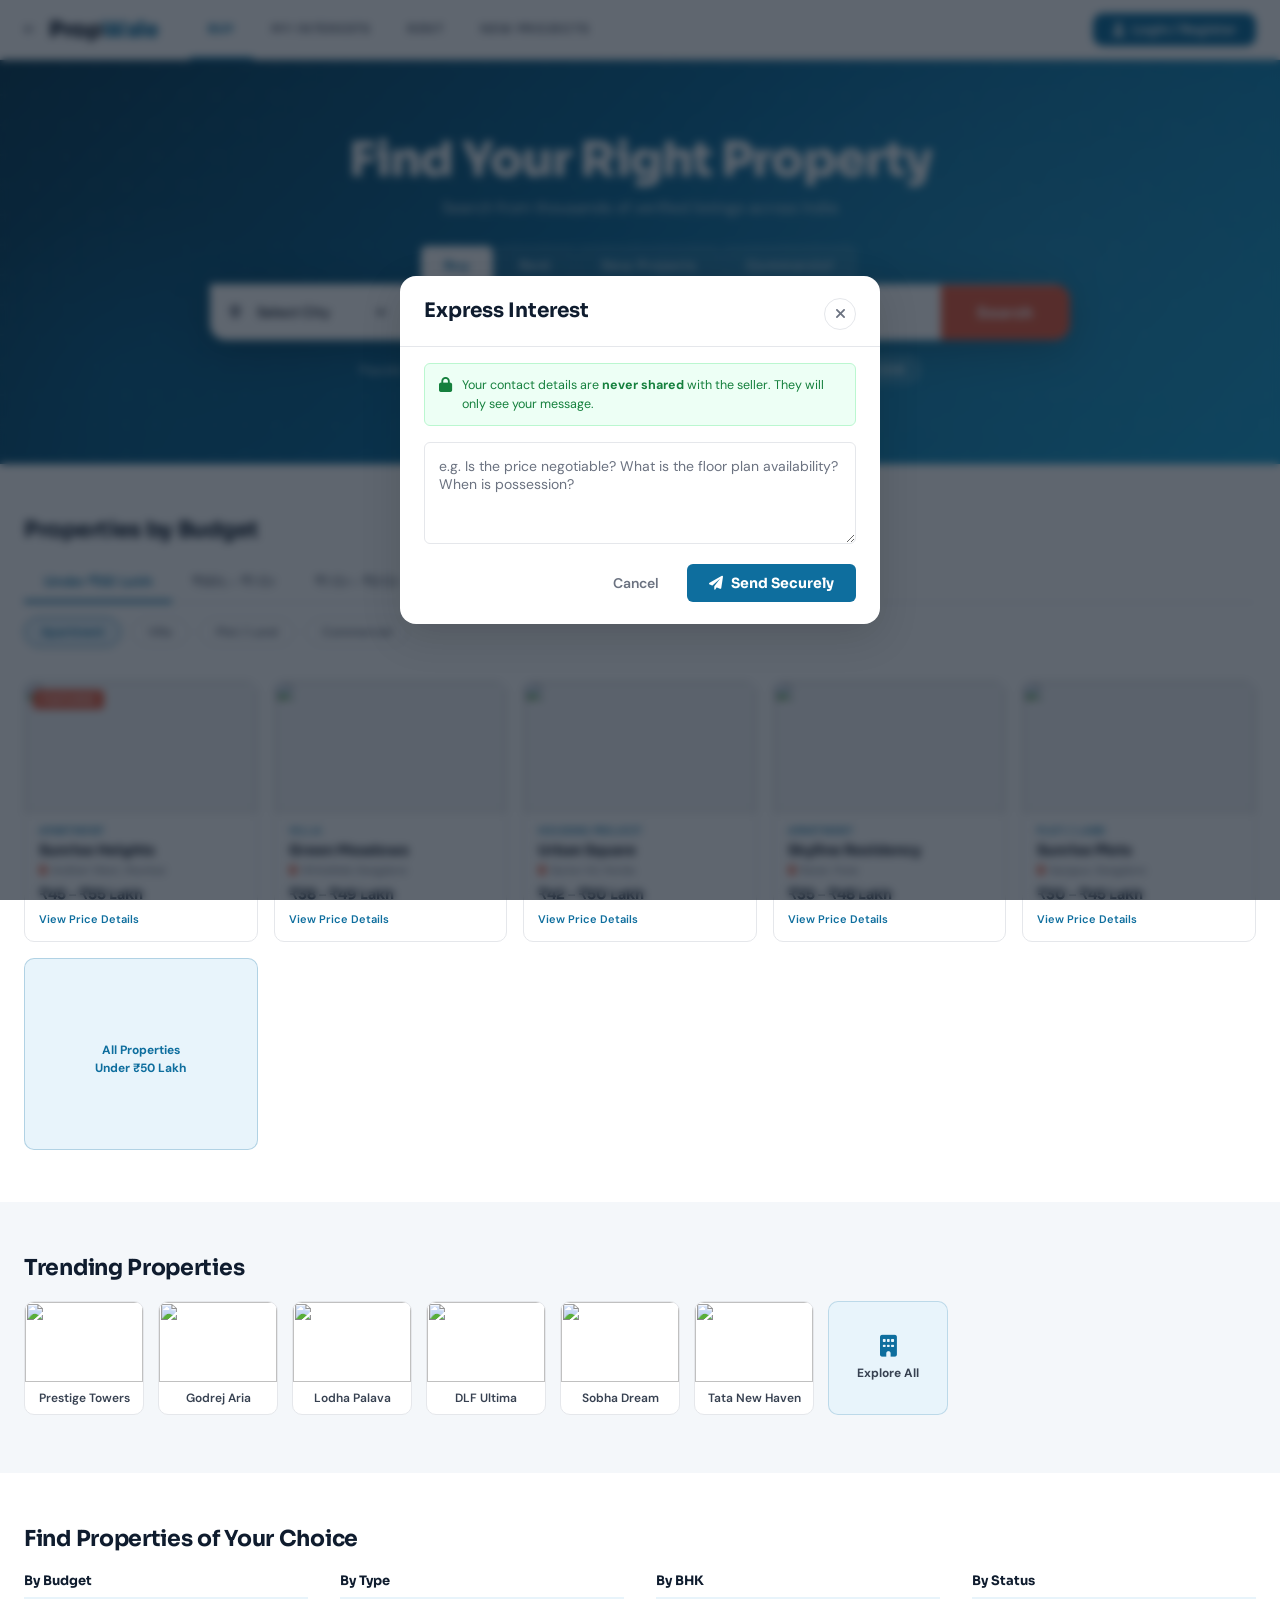
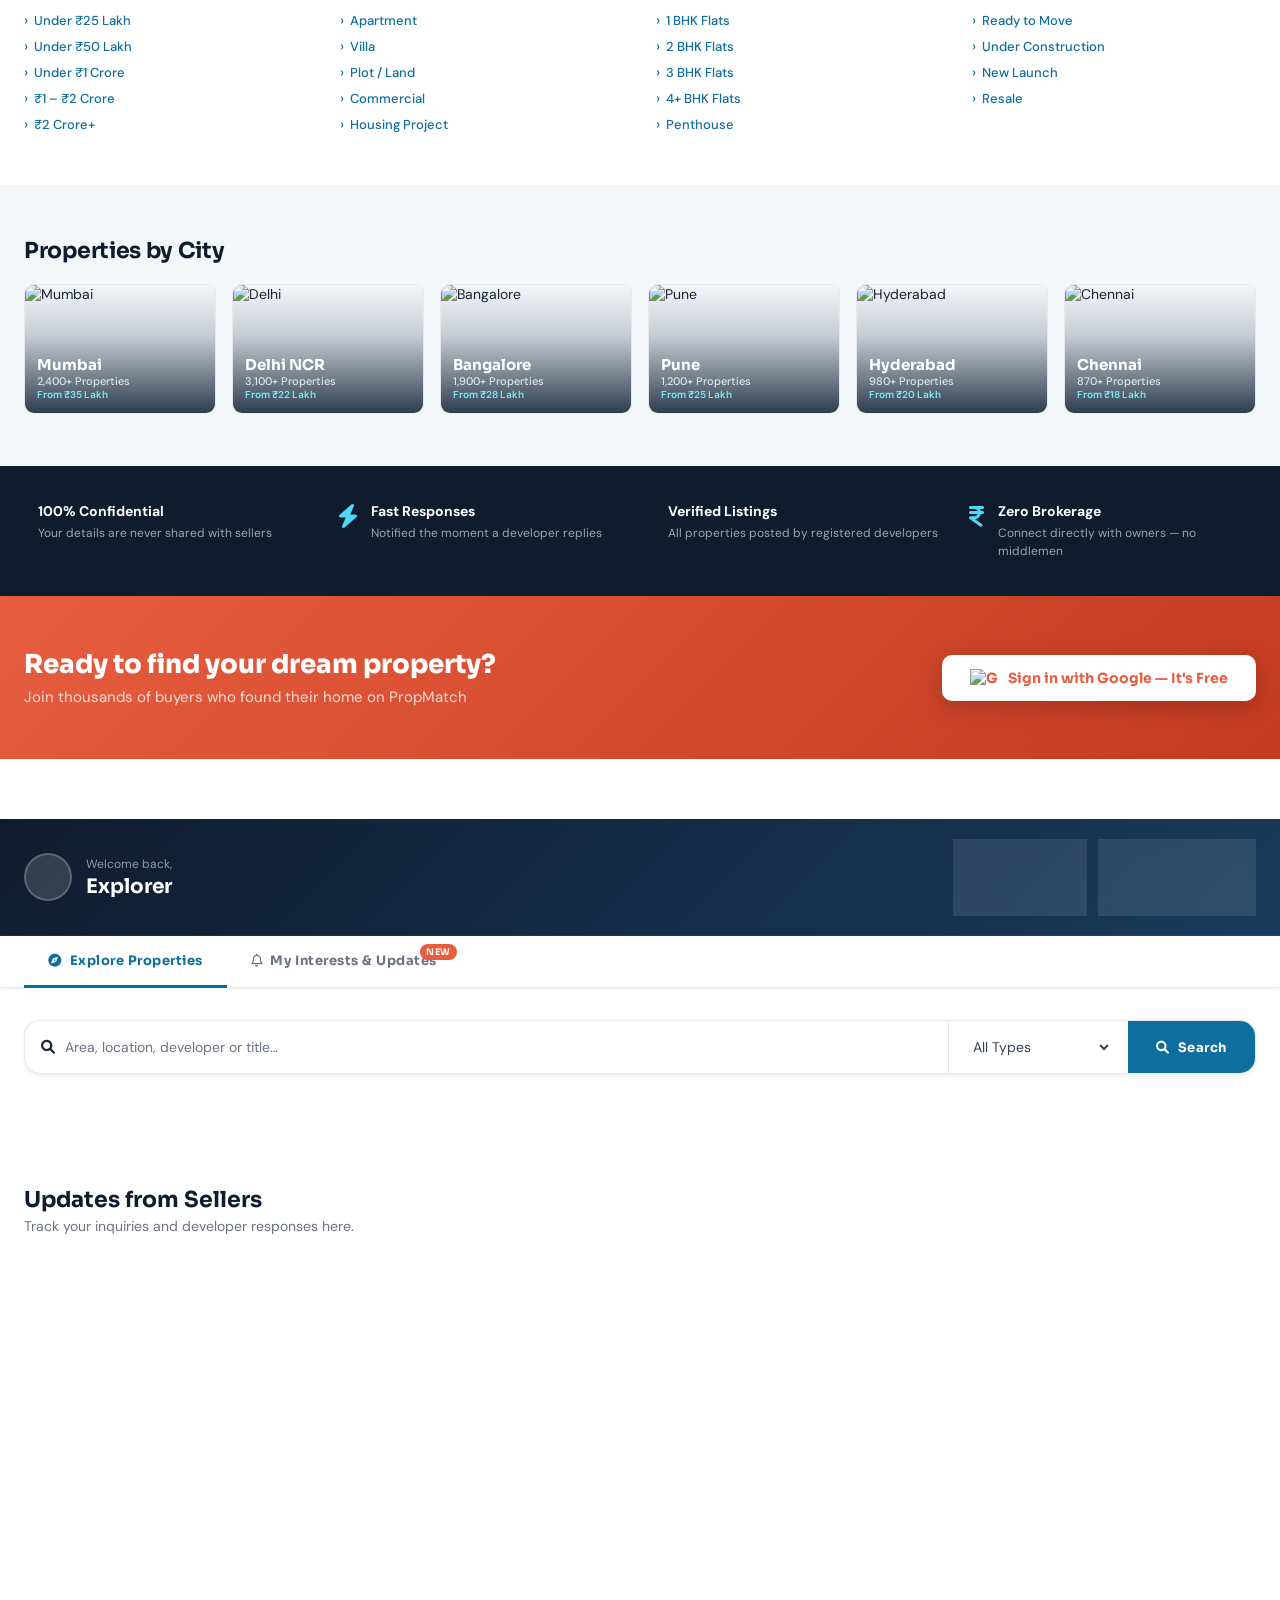
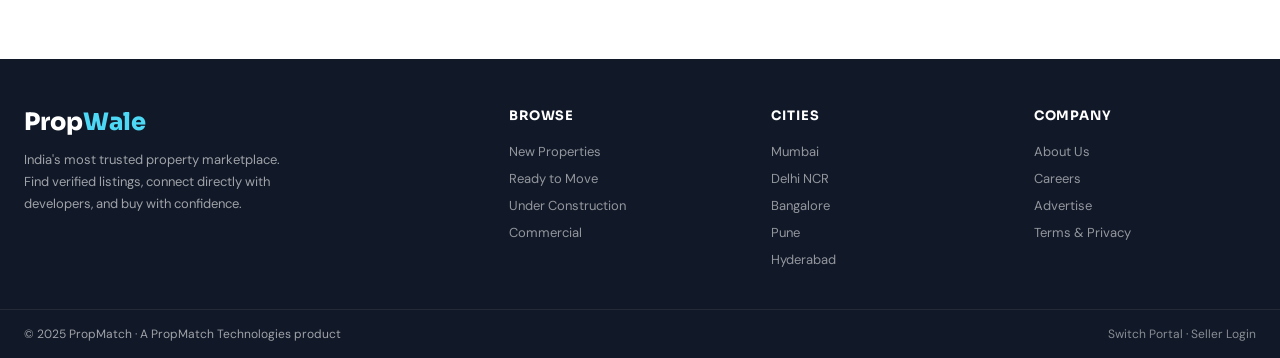
==== commit 180e685f: "Update index.html" ====
--- a/buyer/index.html
+++ b/buyer/index.html
@@ -3,7 +3,7 @@
 <head>
     <meta charset="UTF-8">
     <meta name="viewport" content="width=device-width, initial-scale=1.0">
-    <title>PropWale – Find Your Right Property</title>
+    <title>PropMatch – Find Your Right Property</title>
     <script src="https://cdn.tailwindcss.com"></script>
     <link href="https://cdnjs.cloudflare.com/ajax/libs/font-awesome/6.0.0/css/all.min.css" rel="stylesheet">
     <link href="https://fonts.googleapis.com/css2?family=Sora:wght@300;400;500;600;700;800&family=DM+Sans:wght@300;400;500;600&display=swap" rel="stylesheet">
@@ -264,7 +264,7 @@
     <!-- CTA -->
     <section class="pw-cta">
         <div class="pw-cta-inner">
-            <div><h2>Ready to find your dream property?</h2><p>Join thousands of buyers who found their home on PropWale</p></div>
+            <div><h2>Ready to find your dream property?</h2><p>Join thousands of buyers who found their home on PropMatch</p></div>
             <button onclick="buyerApp && buyerApp.login()" class="pw-cta-btn">
                 <img src="https://www.svgrepo.com/show/475656/google-color.svg" class="w-5 h-5 bg-white rounded-full p-0.5" alt="G"> Sign in with Google — It's Free
             </button>
@@ -395,7 +395,7 @@
         <div class="pw-footer-col"><h5>Company</h5><a href="#">About Us</a><a href="#">Careers</a><a href="#">Advertise</a><a href="#">Terms &amp; Privacy</a></div>
     </div>
     <div class="pw-footer-bottom">
-        <span>© 2025 PropWale · A PropMatch Technologies product</span>
+        <span>© 2025 PropMatch · A PropMatch Technologies product</span>
         <div><a href="../">Switch Portal</a> · <a href="../seller/">Seller Login</a></div>
     </div>
 </footer>
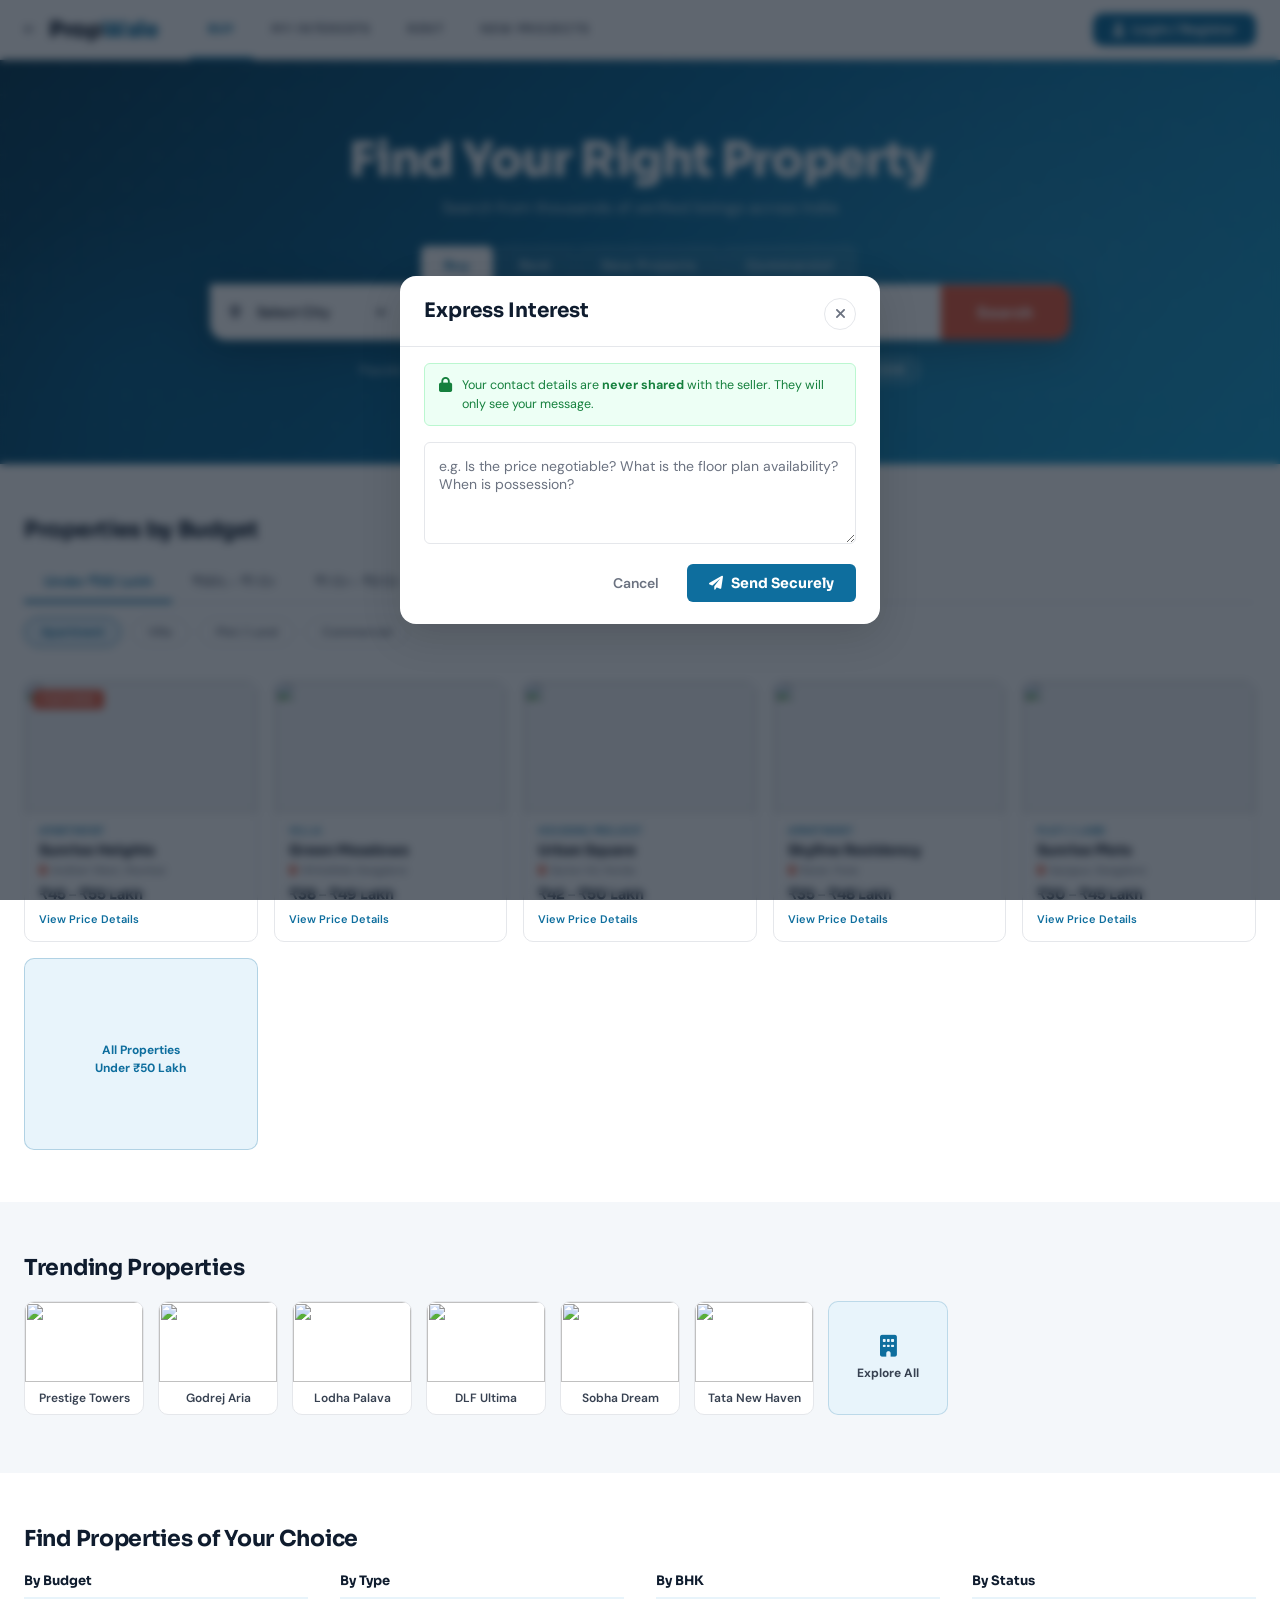
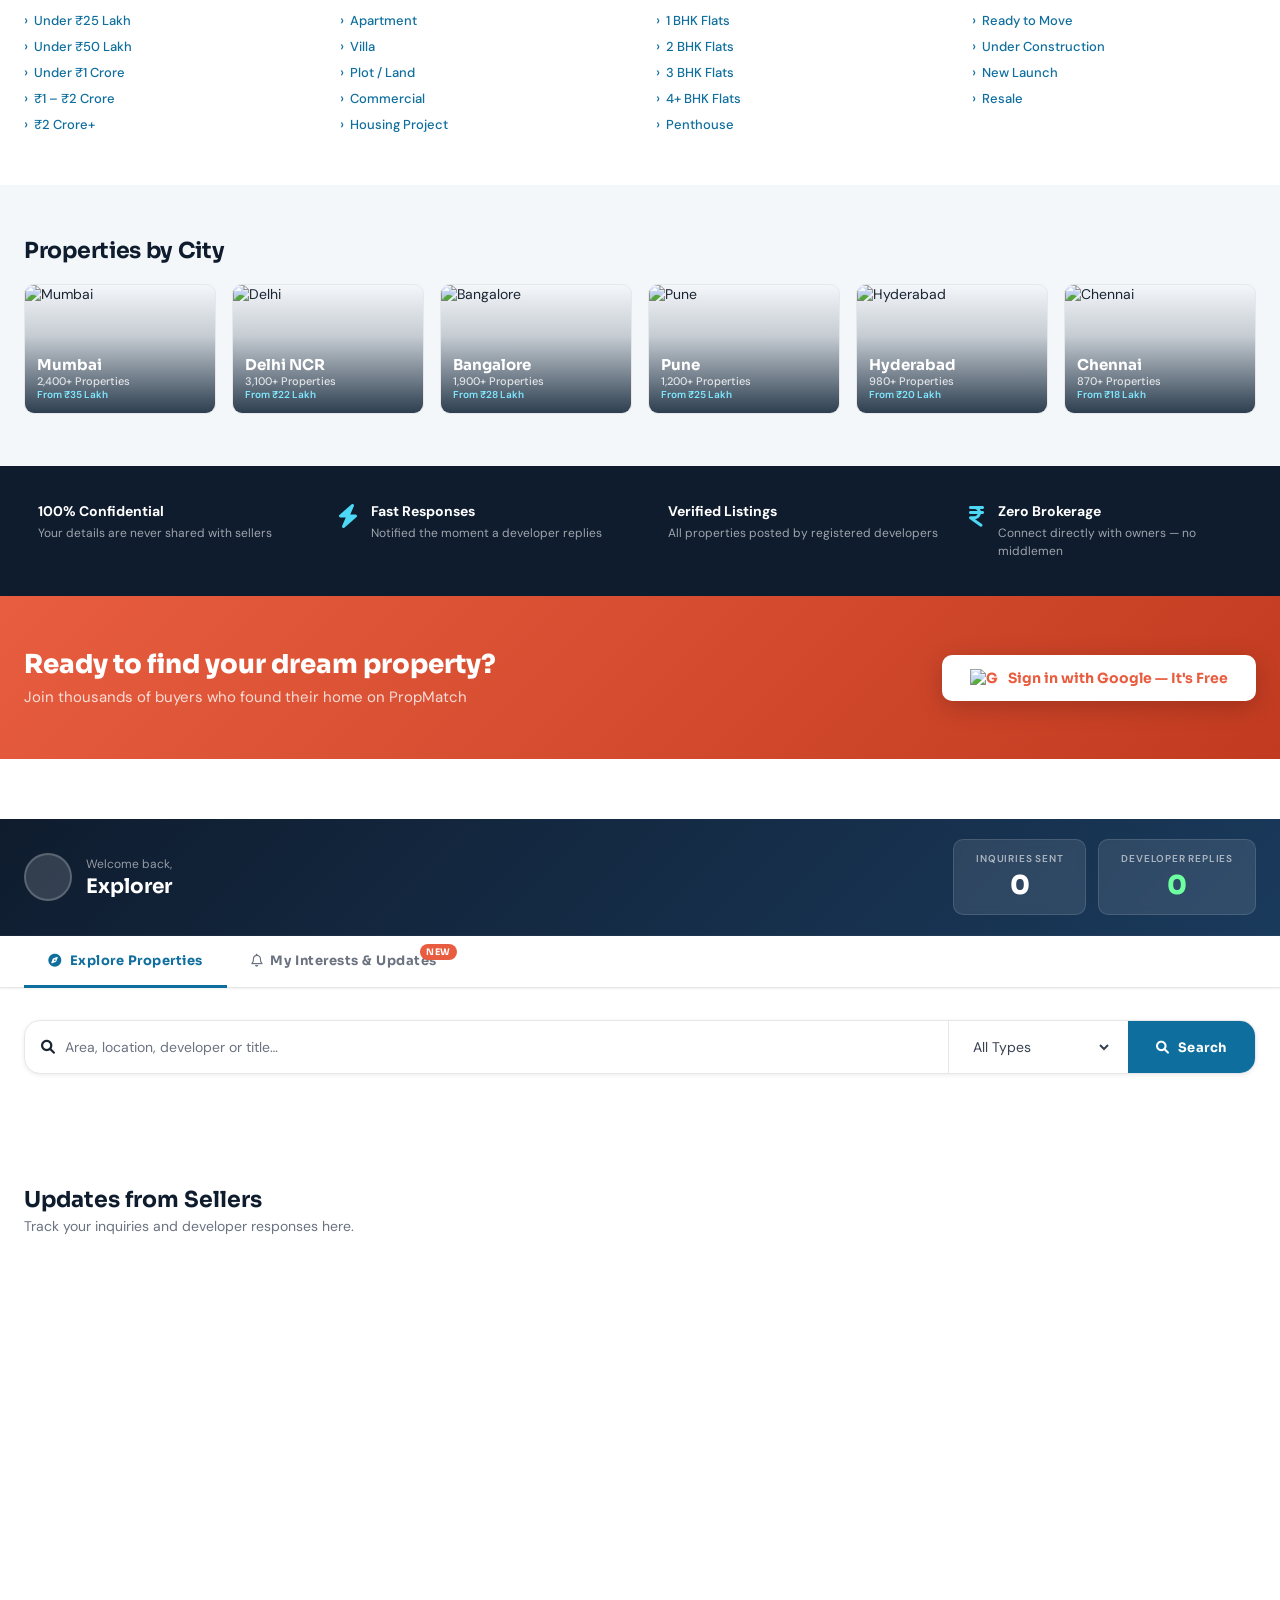
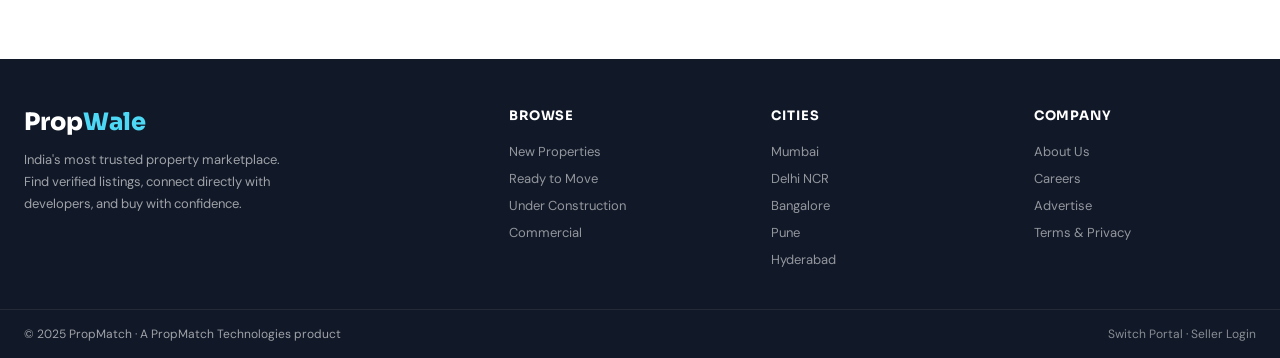
==== commit c8b83d16: "Update index.html" ====
--- a/buyer/index.html
+++ b/buyer/index.html
@@ -12,21 +12,20 @@
 </head>
 <body>
 
-<!-- ═══════════════════════ STICKY HEADER ═══════════════════════ -->
 <header class="pw-header" id="pw-header">
     <div class="pw-header-inner">
         <div class="pw-logo-wrap">
             <a href="../" class="pw-back-arrow" title="Go back"><i class="fa-solid fa-arrow-left"></i></a>
-            <div class="pw-logo" onclick="buyerApp && buyerApp.switchTab('home')">Prop<span>Wale</span></div>
+            <div class="pw-logo" onclick="window.buyerApp && window.buyerApp.switchTab('home')">Prop<span>Wale</span></div>
         </div>
         <nav class="pw-nav" id="desktop-nav">
-            <a href="#" class="pw-nav-link pw-nav-active" onclick="buyerApp && buyerApp.switchTab('home'); return false;">BUY</a>
-            <a href="#" class="pw-nav-link" onclick="buyerApp && buyerApp.switchTab('interests'); return false;">MY INTERESTS</a>
+            <a href="#" class="pw-nav-link pw-nav-active" onclick="window.buyerApp && window.buyerApp.switchTab('home'); return false;">BUY</a>
+            <a href="#" class="pw-nav-link" onclick="window.buyerApp && window.buyerApp.switchTab('interests'); return false;">MY INTERESTS</a>
             <a href="#" class="pw-nav-link">RENT</a>
             <a href="#" class="pw-nav-link">NEW PROJECTS</a>
         </nav>
         <div id="auth-section" class="pw-auth">
-            <button onclick="buyerApp && buyerApp.login()" class="pw-login-btn">
+            <button onclick="window.buyerApp && window.buyerApp.login()" class="pw-login-btn">
                 <i class="fa-solid fa-user"></i><span> Login / Register</span>
             </button>
         </div>
@@ -34,10 +33,8 @@
 </header>
 
 
-<!-- ═══════════════════════ LANDING PAGE ═══════════════════════ -->
 <div id="landing-page" class="hidden">
 
-    <!-- HERO -->
     <section class="pw-hero">
         <div class="pw-hero-overlay"></div>
         <div class="pw-hero-content">
@@ -69,22 +66,21 @@
                     <i class="fa-solid fa-magnifying-glass"></i>
                     <input type="text" placeholder="Type area, project name or developer…" class="pw-sinput" />
                 </div>
-                <button class="pw-search-btn" onclick="buyerApp && buyerApp.login()">Search</button>
+                <button class="pw-search-btn" onclick="window.buyerApp && window.buyerApp.login()">Search</button>
             </div>
 
             <div class="pw-quick-filters">
                 <span class="pw-qf-label">Popular:</span>
-                <button class="pw-qf-pill" onclick="buyerApp && buyerApp.login()">Apartment</button>
-                <button class="pw-qf-pill" onclick="buyerApp && buyerApp.login()">Villa</button>
-                <button class="pw-qf-pill" onclick="buyerApp && buyerApp.login()">Plot / Land</button>
-                <button class="pw-qf-pill" onclick="buyerApp && buyerApp.login()">Commercial</button>
-                <button class="pw-qf-pill" onclick="buyerApp && buyerApp.login()">2 BHK</button>
-                <button class="pw-qf-pill" onclick="buyerApp && buyerApp.login()">3 BHK</button>
-            </div>
-        </div>
-    </section>
-
-    <!-- PROPERTIES BY BUDGET -->
+                <button class="pw-qf-pill" onclick="window.buyerApp && window.buyerApp.login()">Apartment</button>
+                <button class="pw-qf-pill" onclick="window.buyerApp && window.buyerApp.login()">Villa</button>
+                <button class="pw-qf-pill" onclick="window.buyerApp && window.buyerApp.login()">Plot / Land</button>
+                <button class="pw-qf-pill" onclick="window.buyerApp && window.buyerApp.login()">Commercial</button>
+                <button class="pw-qf-pill" onclick="window.buyerApp && window.buyerApp.login()">2 BHK</button>
+                <button class="pw-qf-pill" onclick="window.buyerApp && window.buyerApp.login()">3 BHK</button>
+            </div>
+        </div>
+    </section>
+
     <section class="pw-section">
         <div class="pw-section-inner">
             <div class="pw-section-head">
@@ -103,27 +99,27 @@
                 <button class="pw-bsubtab">Commercial</button>
             </div>
             <div class="pw-budget-grid">
-                <div class="pw-bc" onclick="buyerApp && buyerApp.login()">
+                <div class="pw-bc" onclick="window.buyerApp && window.buyerApp.login()">
                     <div class="pw-bc-img"><img src="https://images.unsplash.com/photo-1580587771525-78b9dba3b914?w=400&q=80" alt=""><span class="pw-bc-badge">FEATURED</span></div>
                     <div class="pw-bc-body"><p class="pw-bc-type">Apartment</p><h4>Sunrise Heights</h4><p class="pw-bc-loc"><i class="fa-solid fa-location-dot"></i> Andheri West, Mumbai</p><p class="pw-bc-price">₹45 – ₹55 Lakh</p><span class="pw-bc-link">View Price Details</span></div>
                 </div>
-                <div class="pw-bc" onclick="buyerApp && buyerApp.login()">
+                <div class="pw-bc" onclick="window.buyerApp && window.buyerApp.login()">
                     <div class="pw-bc-img"><img src="https://images.unsplash.com/photo-1512917774080-9991f1c4c750?w=400&q=80" alt=""></div>
                     <div class="pw-bc-body"><p class="pw-bc-type">Villa</p><h4>Green Meadows</h4><p class="pw-bc-loc"><i class="fa-solid fa-location-dot"></i> Whitefield, Bangalore</p><p class="pw-bc-price">₹38 – ₹49 Lakh</p><span class="pw-bc-link">View Price Details</span></div>
                 </div>
-                <div class="pw-bc" onclick="buyerApp && buyerApp.login()">
+                <div class="pw-bc" onclick="window.buyerApp && window.buyerApp.login()">
                     <div class="pw-bc-img"><img src="https://images.unsplash.com/photo-1600596542815-ffad4c1539a9?w=400&q=80" alt=""></div>
                     <div class="pw-bc-body"><p class="pw-bc-type">Housing Project</p><h4>Urban Square</h4><p class="pw-bc-loc"><i class="fa-solid fa-location-dot"></i> Sector 62, Noida</p><p class="pw-bc-price">₹42 – ₹50 Lakh</p><span class="pw-bc-link">View Price Details</span></div>
                 </div>
-                <div class="pw-bc" onclick="buyerApp && buyerApp.login()">
+                <div class="pw-bc" onclick="window.buyerApp && window.buyerApp.login()">
                     <div class="pw-bc-img"><img src="https://images.unsplash.com/photo-1545324418-cc1a3fa10c00?w=400&q=80" alt=""></div>
                     <div class="pw-bc-body"><p class="pw-bc-type">Apartment</p><h4>Skyline Residency</h4><p class="pw-bc-loc"><i class="fa-solid fa-location-dot"></i> Baner, Pune</p><p class="pw-bc-price">₹35 – ₹48 Lakh</p><span class="pw-bc-link">View Price Details</span></div>
                 </div>
-                <div class="pw-bc" onclick="buyerApp && buyerApp.login()">
+                <div class="pw-bc" onclick="window.buyerApp && window.buyerApp.login()">
                     <div class="pw-bc-img"><img src="https://images.unsplash.com/photo-1570129477492-45c003edd2be?w=400&q=80" alt=""></div>
                     <div class="pw-bc-body"><p class="pw-bc-type">Plot / Land</p><h4>Sunrise Plots</h4><p class="pw-bc-loc"><i class="fa-solid fa-location-dot"></i> Sarjapur, Bangalore</p><p class="pw-bc-price">₹30 – ₹45 Lakh</p><span class="pw-bc-link">View Price Details</span></div>
                 </div>
-                <div class="pw-bc pw-bc-viewall" onclick="buyerApp && buyerApp.login()">
+                <div class="pw-bc pw-bc-viewall" onclick="window.buyerApp && window.buyerApp.login()">
                     <i class="fa-solid fa-grid-2-plus"></i>
                     <p>All Properties<br>Under ₹50 Lakh</p>
                 </div>
@@ -131,38 +127,37 @@
         </div>
     </section>
 
-    <!-- TRENDING PROPERTIES -->
     <section class="pw-section pw-section-gray">
         <div class="pw-section-inner">
             <div class="pw-section-head">
                 <h2 class="pw-section-title">Trending Properties</h2>
             </div>
             <div class="pw-trending-strip">
-                <div class="pw-trending-card" onclick="buyerApp && buyerApp.login()">
+                <div class="pw-trending-card" onclick="window.buyerApp && window.buyerApp.login()">
                     <img src="https://images.unsplash.com/photo-1600585154340-be6161a56a0c?w=200&q=80" alt="">
                     <p>Prestige Towers</p>
                 </div>
-                <div class="pw-trending-card" onclick="buyerApp && buyerApp.login()">
+                <div class="pw-trending-card" onclick="window.buyerApp && window.buyerApp.login()">
                     <img src="https://images.unsplash.com/photo-1494526585095-c41746248156?w=200&q=80" alt="">
                     <p>Godrej Aria</p>
                 </div>
-                <div class="pw-trending-card" onclick="buyerApp && buyerApp.login()">
+                <div class="pw-trending-card" onclick="window.buyerApp && window.buyerApp.login()">
                     <img src="https://images.unsplash.com/photo-1600566753086-00f18fb6b3ea?w=200&q=80" alt="">
                     <p>Lodha Palava</p>
                 </div>
-                <div class="pw-trending-card" onclick="buyerApp && buyerApp.login()">
+                <div class="pw-trending-card" onclick="window.buyerApp && window.buyerApp.login()">
                     <img src="https://images.unsplash.com/photo-1583608205776-bfd35f0d9f83?w=200&q=80" alt="">
                     <p>DLF Ultima</p>
                 </div>
-                <div class="pw-trending-card" onclick="buyerApp && buyerApp.login()">
+                <div class="pw-trending-card" onclick="window.buyerApp && window.buyerApp.login()">
                     <img src="https://images.unsplash.com/photo-1568605114967-8130f3a36994?w=200&q=80" alt="">
                     <p>Sobha Dream</p>
                 </div>
-                <div class="pw-trending-card" onclick="buyerApp && buyerApp.login()">
+                <div class="pw-trending-card" onclick="window.buyerApp && window.buyerApp.login()">
                     <img src="https://images.unsplash.com/photo-1560185127-6a00b8c8e658?w=200&q=80" alt="">
                     <p>Tata New Haven</p>
                 </div>
-                <div class="pw-trending-card pw-trending-explore" onclick="buyerApp && buyerApp.login()">
+                <div class="pw-trending-card pw-trending-explore" onclick="window.buyerApp && window.buyerApp.login()">
                     <i class="fa-solid fa-building"></i>
                     <p>Explore All</p>
                 </div>
@@ -170,7 +165,6 @@
         </div>
     </section>
 
-    <!-- FILTER BY CHOICE -->
     <section class="pw-section">
         <div class="pw-section-inner">
             <h2 class="pw-section-title">Find Properties of Your Choice</h2>
@@ -178,72 +172,71 @@
                 <div class="pw-fcg-col">
                     <h4>By Budget</h4>
                     <div class="pw-fcg-links">
-                        <a onclick="buyerApp && buyerApp.login()">Under ₹25 Lakh</a>
-                        <a onclick="buyerApp && buyerApp.login()">Under ₹50 Lakh</a>
-                        <a onclick="buyerApp && buyerApp.login()">Under ₹1 Crore</a>
-                        <a onclick="buyerApp && buyerApp.login()">₹1 – ₹2 Crore</a>
-                        <a onclick="buyerApp && buyerApp.login()">₹2 Crore+</a>
+                        <a onclick="window.buyerApp && window.buyerApp.login()">Under ₹25 Lakh</a>
+                        <a onclick="window.buyerApp && window.buyerApp.login()">Under ₹50 Lakh</a>
+                        <a onclick="window.buyerApp && window.buyerApp.login()">Under ₹1 Crore</a>
+                        <a onclick="window.buyerApp && window.buyerApp.login()">₹1 – ₹2 Crore</a>
+                        <a onclick="window.buyerApp && window.buyerApp.login()">₹2 Crore+</a>
                     </div>
                 </div>
                 <div class="pw-fcg-col">
                     <h4>By Type</h4>
                     <div class="pw-fcg-links">
-                        <a onclick="buyerApp && buyerApp.login()">Apartment</a>
-                        <a onclick="buyerApp && buyerApp.login()">Villa</a>
-                        <a onclick="buyerApp && buyerApp.login()">Plot / Land</a>
-                        <a onclick="buyerApp && buyerApp.login()">Commercial</a>
-                        <a onclick="buyerApp && buyerApp.login()">Housing Project</a>
+                        <a onclick="window.buyerApp && window.buyerApp.login()">Apartment</a>
+                        <a onclick="window.buyerApp && window.buyerApp.login()">Villa</a>
+                        <a onclick="window.buyerApp && window.buyerApp.login()">Plot / Land</a>
+                        <a onclick="window.buyerApp && window.buyerApp.login()">Commercial</a>
+                        <a onclick="window.buyerApp && window.buyerApp.login()">Housing Project</a>
                     </div>
                 </div>
                 <div class="pw-fcg-col">
                     <h4>By BHK</h4>
                     <div class="pw-fcg-links">
-                        <a onclick="buyerApp && buyerApp.login()">1 BHK Flats</a>
-                        <a onclick="buyerApp && buyerApp.login()">2 BHK Flats</a>
-                        <a onclick="buyerApp && buyerApp.login()">3 BHK Flats</a>
-                        <a onclick="buyerApp && buyerApp.login()">4+ BHK Flats</a>
-                        <a onclick="buyerApp && buyerApp.login()">Penthouse</a>
+                        <a onclick="window.buyerApp && window.buyerApp.login()">1 BHK Flats</a>
+                        <a onclick="window.buyerApp && window.buyerApp.login()">2 BHK Flats</a>
+                        <a onclick="window.buyerApp && window.buyerApp.login()">3 BHK Flats</a>
+                        <a onclick="window.buyerApp && window.buyerApp.login()">4+ BHK Flats</a>
+                        <a onclick="window.buyerApp && window.buyerApp.login()">Penthouse</a>
                     </div>
                 </div>
                 <div class="pw-fcg-col">
                     <h4>By Status</h4>
                     <div class="pw-fcg-links">
-                        <a onclick="buyerApp && buyerApp.login()">Ready to Move</a>
-                        <a onclick="buyerApp && buyerApp.login()">Under Construction</a>
-                        <a onclick="buyerApp && buyerApp.login()">New Launch</a>
-                        <a onclick="buyerApp && buyerApp.login()">Resale</a>
+                        <a onclick="window.buyerApp && window.buyerApp.login()">Ready to Move</a>
+                        <a onclick="window.buyerApp && window.buyerApp.login()">Under Construction</a>
+                        <a onclick="window.buyerApp && window.buyerApp.login()">New Launch</a>
+                        <a onclick="window.buyerApp && window.buyerApp.login()">Resale</a>
                     </div>
                 </div>
             </div>
         </div>
     </section>
 
-    <!-- CITIES -->
     <section class="pw-section pw-section-gray">
         <div class="pw-section-inner">
             <h2 class="pw-section-title">Properties by City</h2>
             <div class="pw-city-grid">
-                <div class="pw-city-card" onclick="buyerApp && buyerApp.login()">
+                <div class="pw-city-card" onclick="window.buyerApp && window.buyerApp.login()">
                     <img src="https://images.unsplash.com/photo-1529253355930-ddbe423a2ac7?w=400&q=80" alt="Mumbai">
                     <div class="pw-city-info"><h4>Mumbai</h4><p>2,400+ Properties</p><span>From ₹35 Lakh</span></div>
                 </div>
-                <div class="pw-city-card" onclick="buyerApp && buyerApp.login()">
+                <div class="pw-city-card" onclick="window.buyerApp && window.buyerApp.login()">
                     <img src="https://images.unsplash.com/photo-1587474260584-136574528ed5?w=400&q=80" alt="Delhi">
                     <div class="pw-city-info"><h4>Delhi NCR</h4><p>3,100+ Properties</p><span>From ₹22 Lakh</span></div>
                 </div>
-                <div class="pw-city-card" onclick="buyerApp && buyerApp.login()">
+                <div class="pw-city-card" onclick="window.buyerApp && window.buyerApp.login()">
                     <img src="https://images.unsplash.com/photo-1596176530529-78163a4f7af2?w=400&q=80" alt="Bangalore">
                     <div class="pw-city-info"><h4>Bangalore</h4><p>1,900+ Properties</p><span>From ₹28 Lakh</span></div>
                 </div>
-                <div class="pw-city-card" onclick="buyerApp && buyerApp.login()">
+                <div class="pw-city-card" onclick="window.buyerApp && window.buyerApp.login()">
                     <img src="https://images.unsplash.com/photo-1567157577867-05ccb1388e66?w=400&q=80" alt="Pune">
                     <div class="pw-city-info"><h4>Pune</h4><p>1,200+ Properties</p><span>From ₹25 Lakh</span></div>
                 </div>
-                <div class="pw-city-card" onclick="buyerApp && buyerApp.login()">
+                <div class="pw-city-card" onclick="window.buyerApp && window.buyerApp.login()">
                     <img src="https://images.unsplash.com/photo-1616587226960-4a03badbe8bf?w=400&q=80" alt="Hyderabad">
                     <div class="pw-city-info"><h4>Hyderabad</h4><p>980+ Properties</p><span>From ₹20 Lakh</span></div>
                 </div>
-                <div class="pw-city-card" onclick="buyerApp && buyerApp.login()">
+                <div class="pw-city-card" onclick="window.buyerApp && window.buyerApp.login()">
                     <img src="https://images.unsplash.com/photo-1582510003544-4d00b7f74220?w=400&q=80" alt="Chennai">
                     <div class="pw-city-info"><h4>Chennai</h4><p>870+ Properties</p><span>From ₹18 Lakh</span></div>
                 </div>
@@ -251,7 +244,6 @@
         </div>
     </section>
 
-    <!-- TRUST STRIP -->
     <section class="pw-trust">
         <div class="pw-trust-inner">
             <div class="pw-trust-item"><i class="fa-solid fa-shield-halved"></i><div><h4>100% Confidential</h4><p>Your details are never shared with sellers</p></div></div>
@@ -261,23 +253,17 @@
         </div>
     </section>
 
-    <!-- CTA -->
     <section class="pw-cta">
         <div class="pw-cta-inner">
             <div><h2>Ready to find your dream property?</h2><p>Join thousands of buyers who found their home on PropMatch</p></div>
-            <button onclick="buyerApp && buyerApp.login()" class="pw-cta-btn">
+            <button onclick="window.buyerApp && window.buyerApp.login()" class="pw-cta-btn">
                 <img src="https://www.svgrepo.com/show/475656/google-color.svg" class="w-5 h-5 bg-white rounded-full p-0.5" alt="G"> Sign in with Google — It's Free
             </button>
         </div>
     </section>
 
-</div><!-- /landing-page -->
-
-
-<!-- ═══════════════════════ MAIN APP ═══════════════════════ -->
-<main id="main-app" class="hidden pw-main-app">
-
-    <!-- DASHBOARD STATS BAR -->
+</div><main id="main-app" class="hidden pw-main-app">
+
     <div class="pw-dash-bar">
         <div class="pw-dash-inner">
             <div class="pw-dash-welcome">
@@ -300,24 +286,21 @@
         </div>
     </div>
 
-    <!-- TAB BAR -->
     <div class="pw-tab-bar">
         <div class="pw-tab-inner">
-            <button id="tab-home" class="pw-tab pw-tab-active" onclick="buyerApp.switchTab('home')">
+            <button id="tab-home" class="pw-tab pw-tab-active" onclick="window.buyerApp && window.buyerApp.switchTab('home')">
                 <i class="fa-solid fa-compass"></i> Explore Properties
             </button>
-            <button id="tab-interests" class="pw-tab" onclick="buyerApp.switchTab('interests')">
+            <button id="tab-interests" class="pw-tab" onclick="window.buyerApp && window.buyerApp.switchTab('interests')">
                 <i class="fa-regular fa-bell"></i> My Interests &amp; Updates
                 <span id="notif-badge" class="hidden pw-notif-badge">NEW</span>
             </button>
         </div>
     </div>
 
-    <!-- SECTION: EXPLORE -->
     <div id="section-home" class="pw-tab-section animate-fade-in-up">
         <div class="pw-section-inner">
 
-            <!-- SEARCH BAR -->
             <div class="pw-app-search">
                 <div class="pw-as-field pw-as-main">
                     <i class="fa-solid fa-magnifying-glass"></i>
@@ -333,20 +316,17 @@
                         <option value="Housing Project">Housing Project</option>
                     </select>
                 </div>
-                <button onclick="buyerApp.fetchAndFilterListings()" class="pw-as-btn">
+                <button onclick="window.buyerApp && window.buyerApp.fetchAndFilterListings()" class="pw-as-btn">
                     <i class="fa-solid fa-magnifying-glass"></i> Search
                 </button>
             </div>
 
-            <!-- RESULTS COUNT -->
             <div id="results-header" class="pw-results-header"></div>
 
-            <!-- LISTING GRID -->
             <div id="market-grid" class="pw-grid"></div>
         </div>
     </div>
 
-    <!-- SECTION: MY INTERESTS -->
     <div id="section-interests" class="hidden pw-tab-section animate-fade-in-up">
         <div class="pw-section-inner">
             <h2 class="pw-interests-title">Updates from Sellers</h2>
@@ -355,11 +335,7 @@
         </div>
     </div>
 
-</main><!-- /main-app -->
-
-
-<!-- ═══════════════════════ QUERY MODAL ═══════════════════════ -->
-<div id="query-modal" class="pw-modal-bg hidden">
+</main><div id="query-modal" class="pw-modal-bg hidden">
     <div class="pw-modal">
         <div class="pw-modal-head">
             <div>
@@ -375,7 +351,7 @@
         <textarea id="query-text" rows="4" placeholder="e.g. Is the price negotiable? What is the floor plan availability? When is possession?"></textarea>
         <div class="pw-modal-footer">
             <button onclick="document.getElementById('query-modal').classList.add('hidden')" class="pw-modal-cancel">Cancel</button>
-            <button id="submit-query-btn" onclick="buyerApp.submitQuery()" class="pw-modal-send">
+            <button id="submit-query-btn" onclick="window.buyerApp && window.buyerApp.submitQuery()" class="pw-modal-send">
                 <i class="fa-solid fa-paper-plane"></i> Send Securely
             </button>
         </div>
@@ -383,7 +359,6 @@
 </div>
 
 
-<!-- ═══════════════════════ FOOTER ═══════════════════════ -->
 <footer class="pw-footer" id="pw-footer">
     <div class="pw-footer-top">
         <div class="pw-footer-brand">
--- a/buyer/buyer.css
+++ b/buyer/buyer.css
@@ -1,5 +1,5 @@
 /* ============================================================
-   PropWale — Buyer UI  (CarWale-inspired design system)
+   PropMatch — Buyer UI  (CarWale-inspired design system)
    Font: Sora (headings) + DM Sans (body)
    Color: Deep Teal #0e4f6e brand, White bg, Coral accent
 ============================================================ */
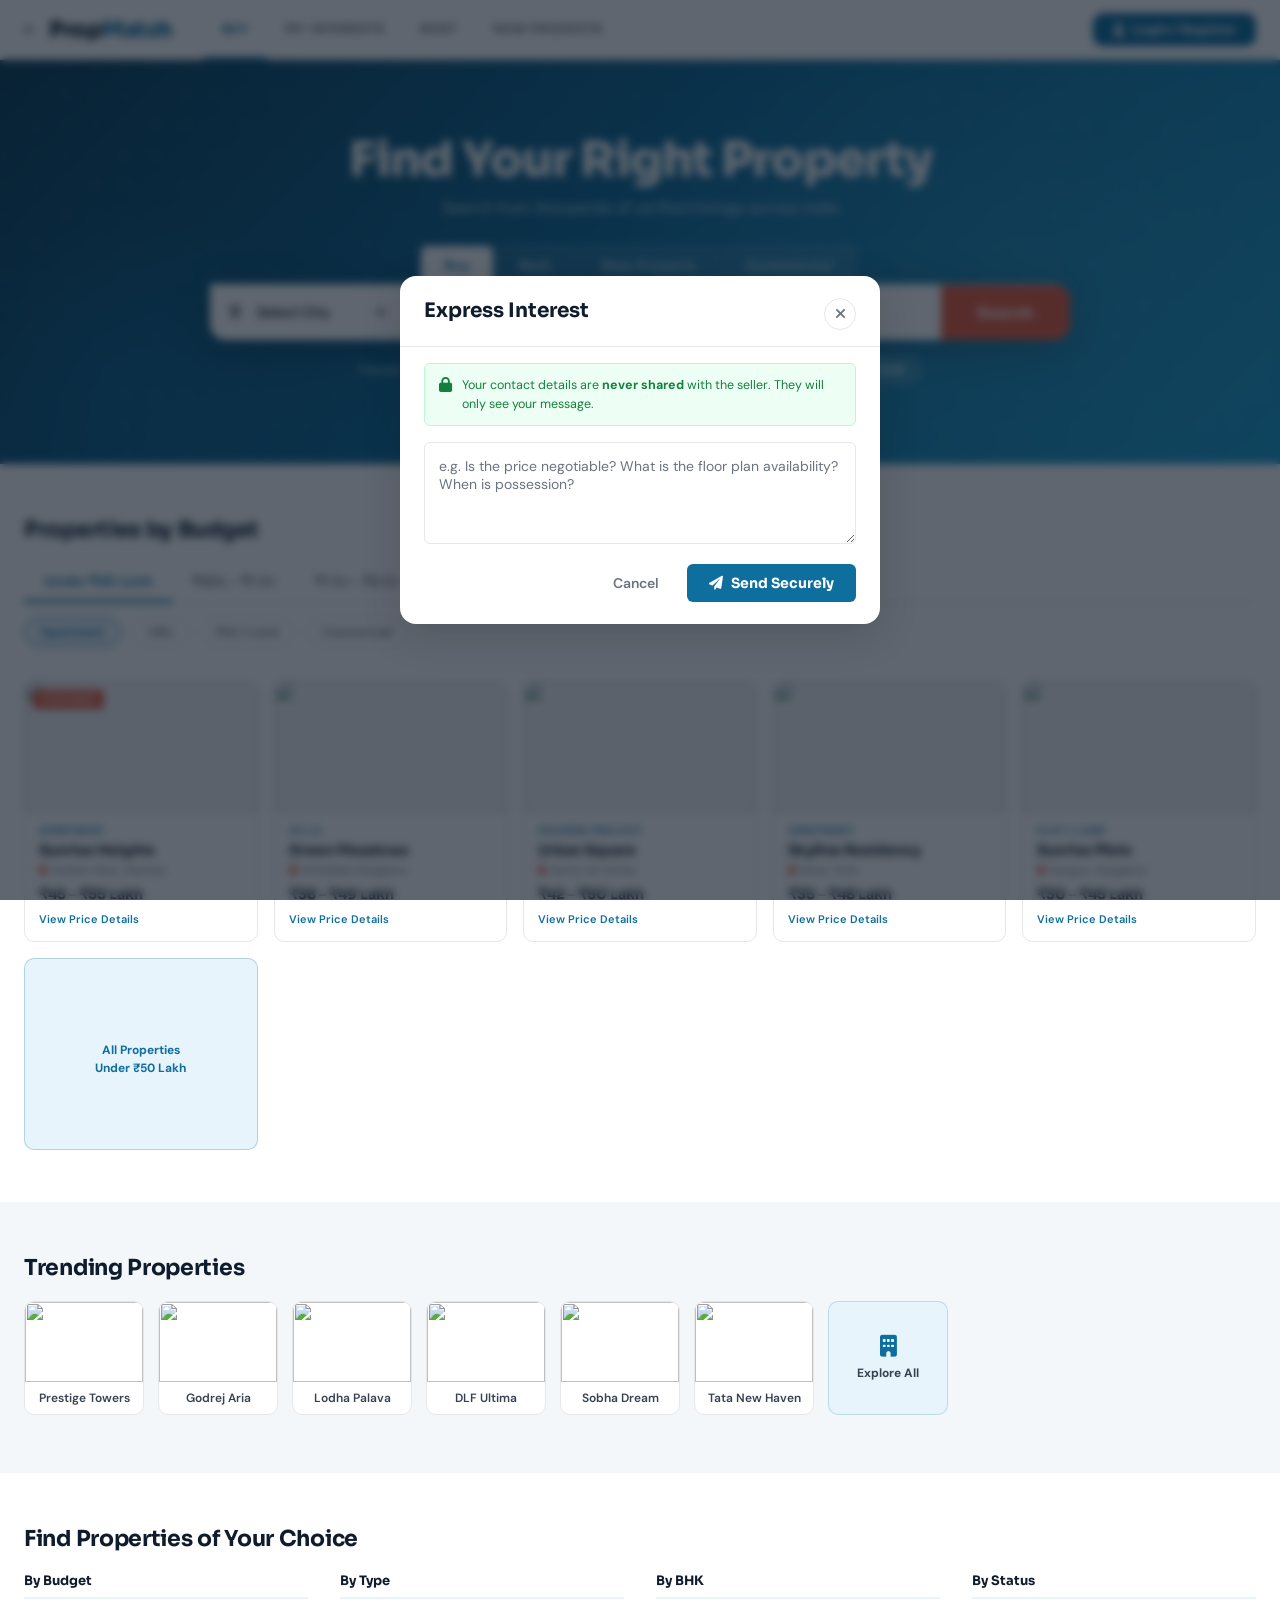
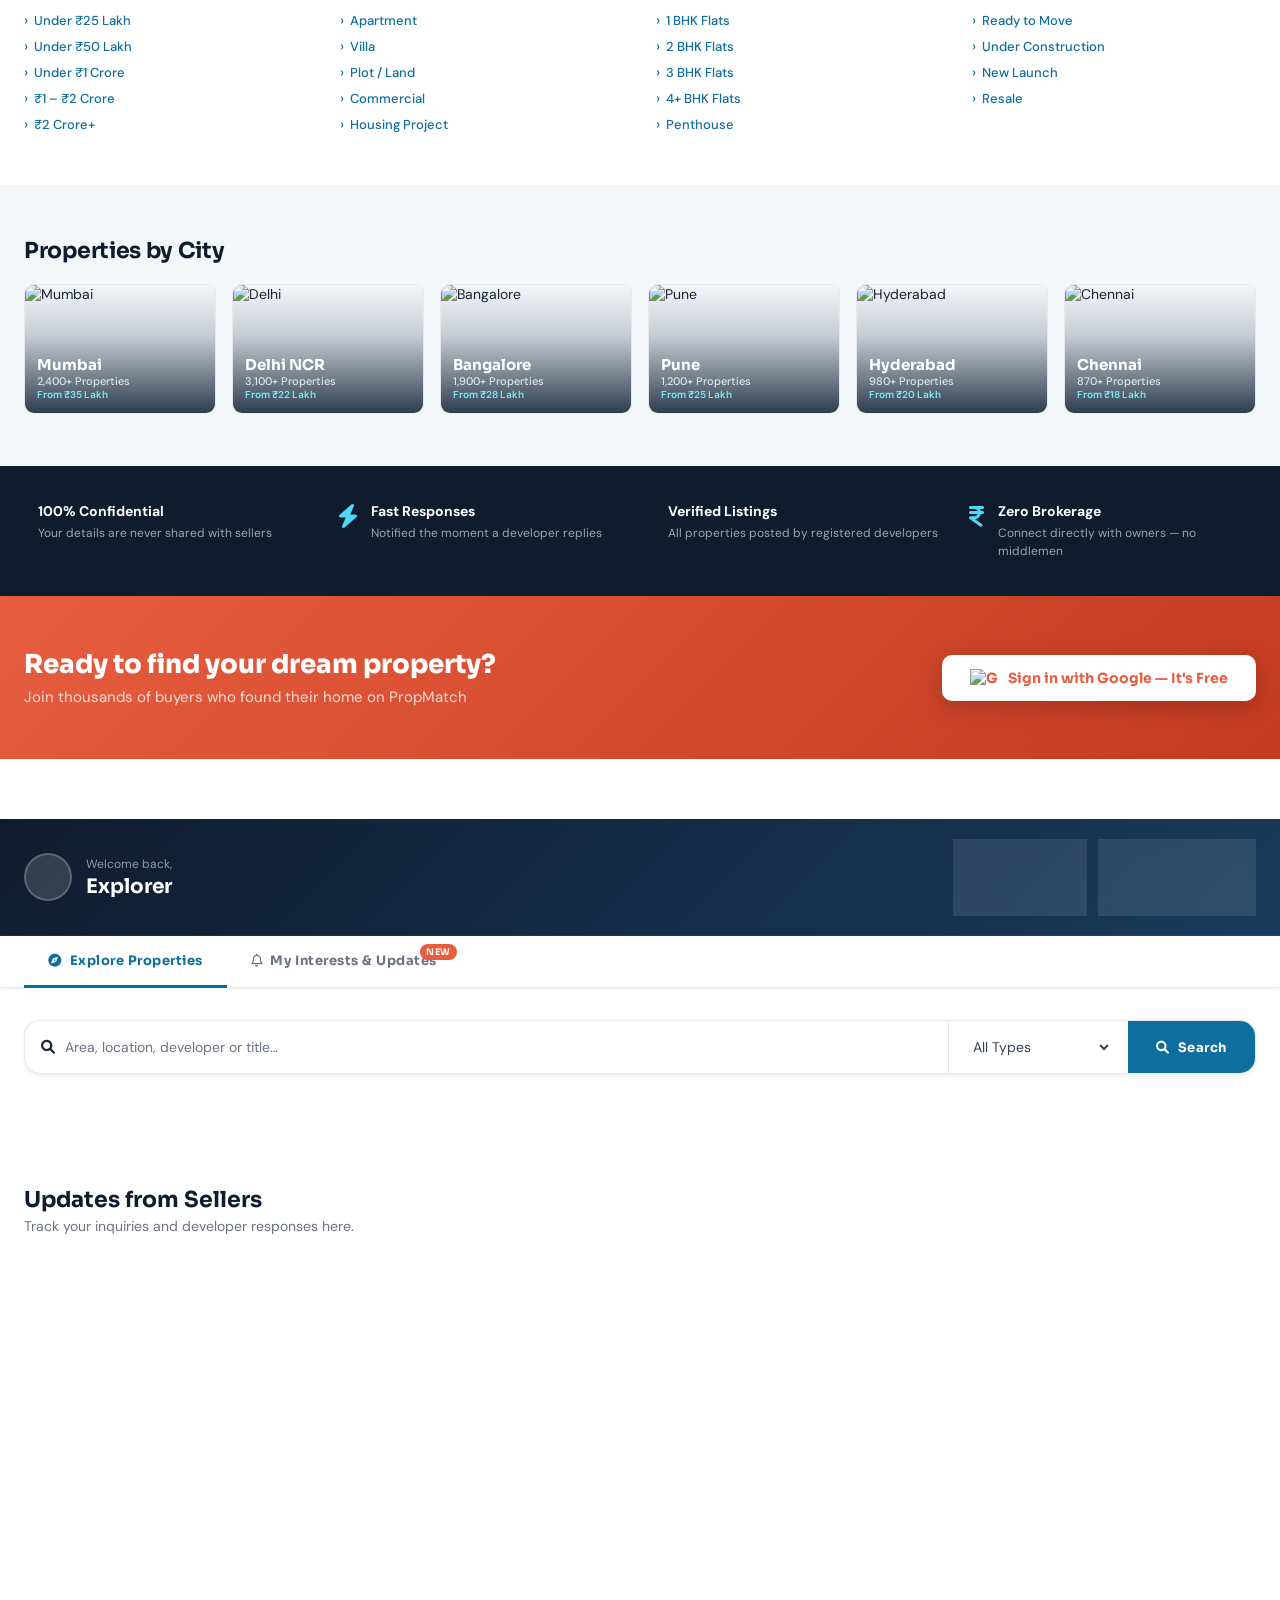
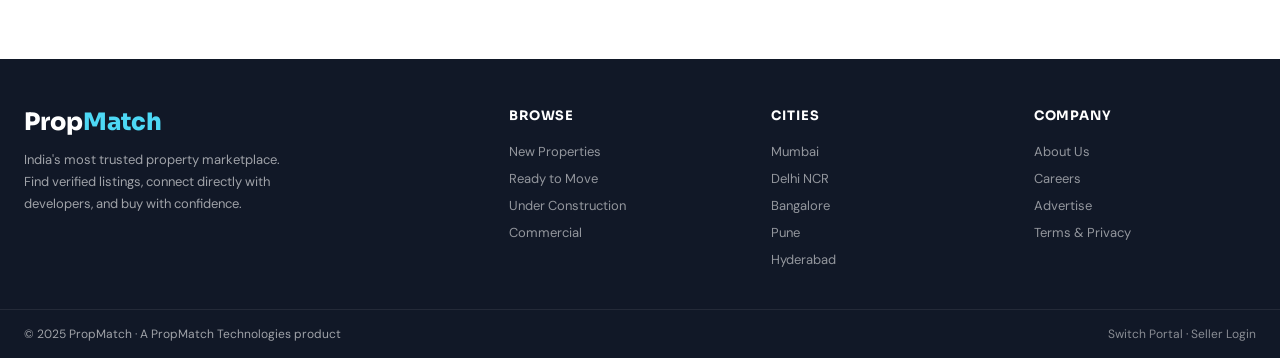
==== commit 25cc7b27: "Update index.html" ====
--- a/buyer/index.html
+++ b/buyer/index.html
@@ -16,7 +16,7 @@
     <div class="pw-header-inner">
         <div class="pw-logo-wrap">
             <a href="../" class="pw-back-arrow" title="Go back"><i class="fa-solid fa-arrow-left"></i></a>
-            <div class="pw-logo" onclick="window.buyerApp && window.buyerApp.switchTab('home')">Prop<span>Wale</span></div>
+            <div class="pw-logo" onclick="window.buyerApp && window.buyerApp.switchTab('home')">Prop<span>Match</span></div>
         </div>
         <nav class="pw-nav" id="desktop-nav">
             <a href="#" class="pw-nav-link pw-nav-active" onclick="window.buyerApp && window.buyerApp.switchTab('home'); return false;">BUY</a>
@@ -362,7 +362,7 @@
 <footer class="pw-footer" id="pw-footer">
     <div class="pw-footer-top">
         <div class="pw-footer-brand">
-            <div class="pw-footer-logo">Prop<span>Wale</span></div>
+            <div class="pw-footer-logo">Prop<span>Match</span></div>
             <p>India's most trusted property marketplace. Find verified listings, connect directly with developers, and buy with confidence.</p>
         </div>
         <div class="pw-footer-col"><h5>Browse</h5><a href="#">New Properties</a><a href="#">Ready to Move</a><a href="#">Under Construction</a><a href="#">Commercial</a></div>
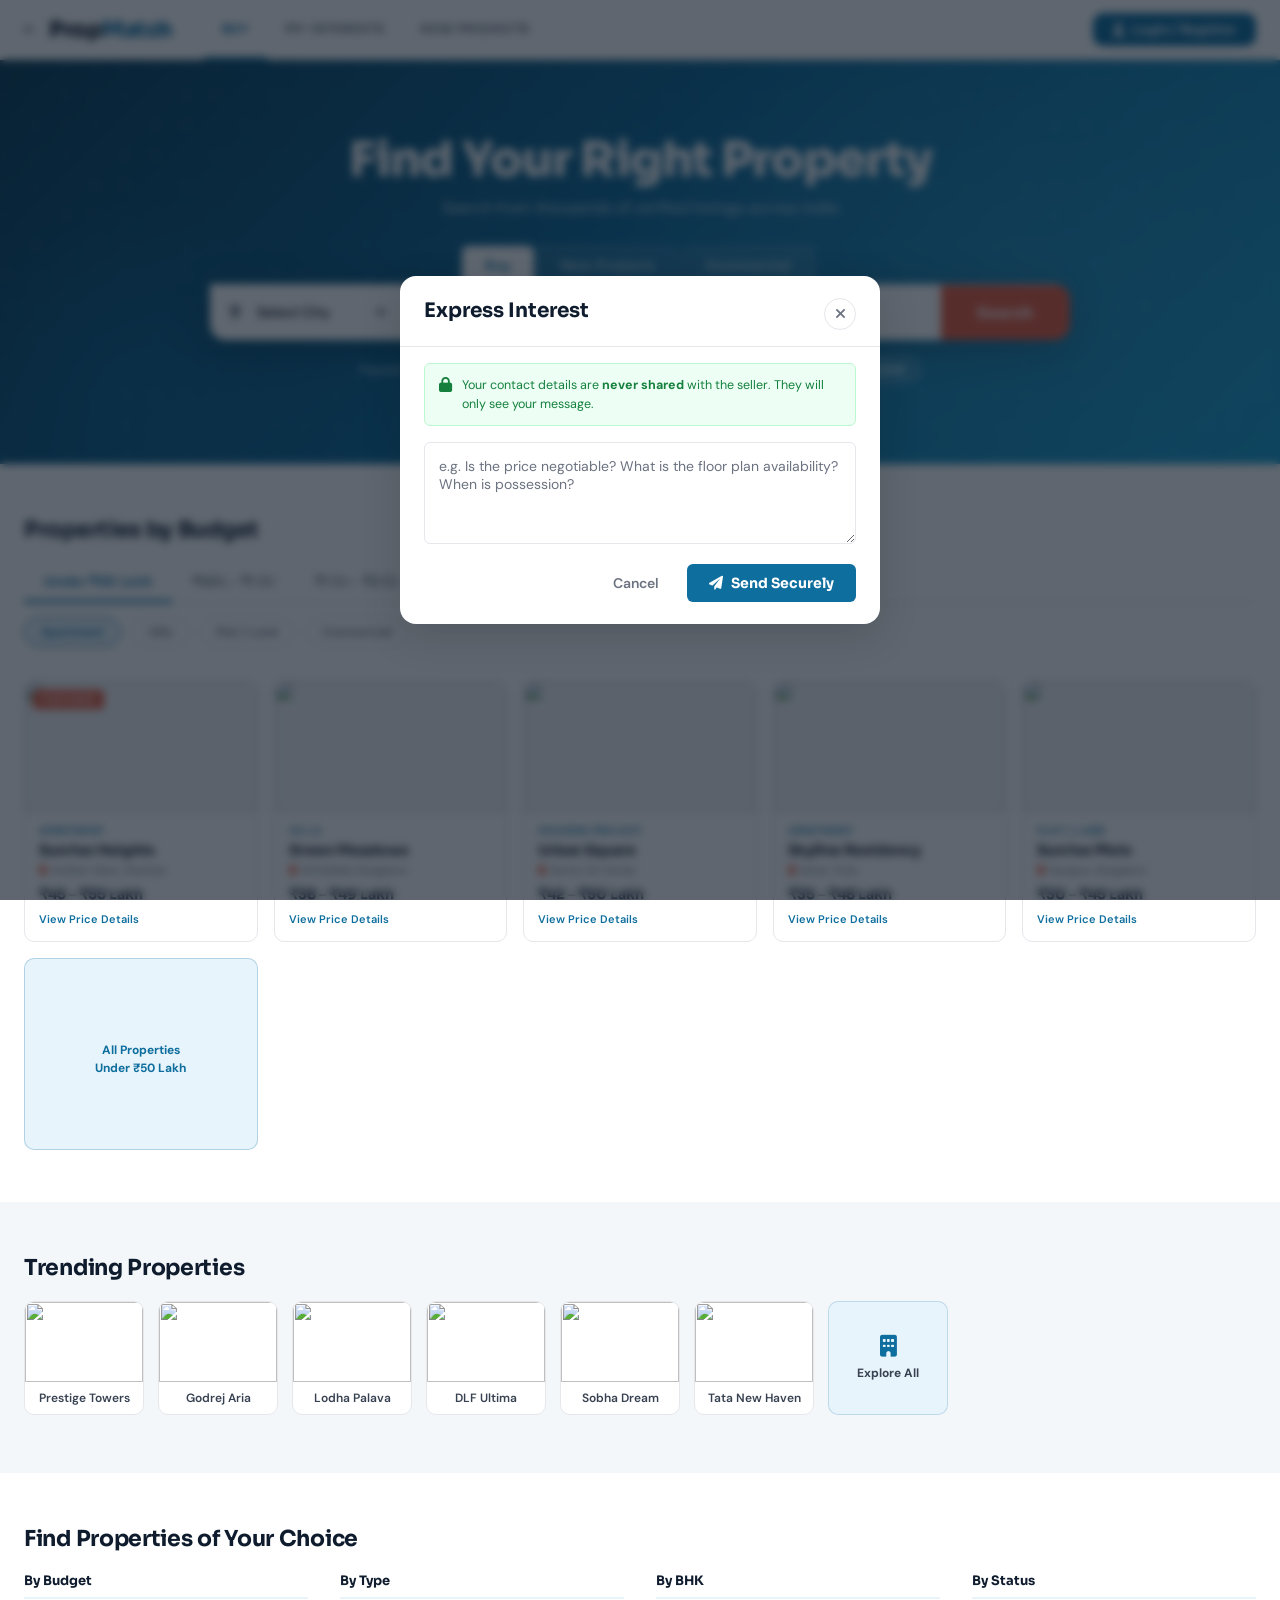
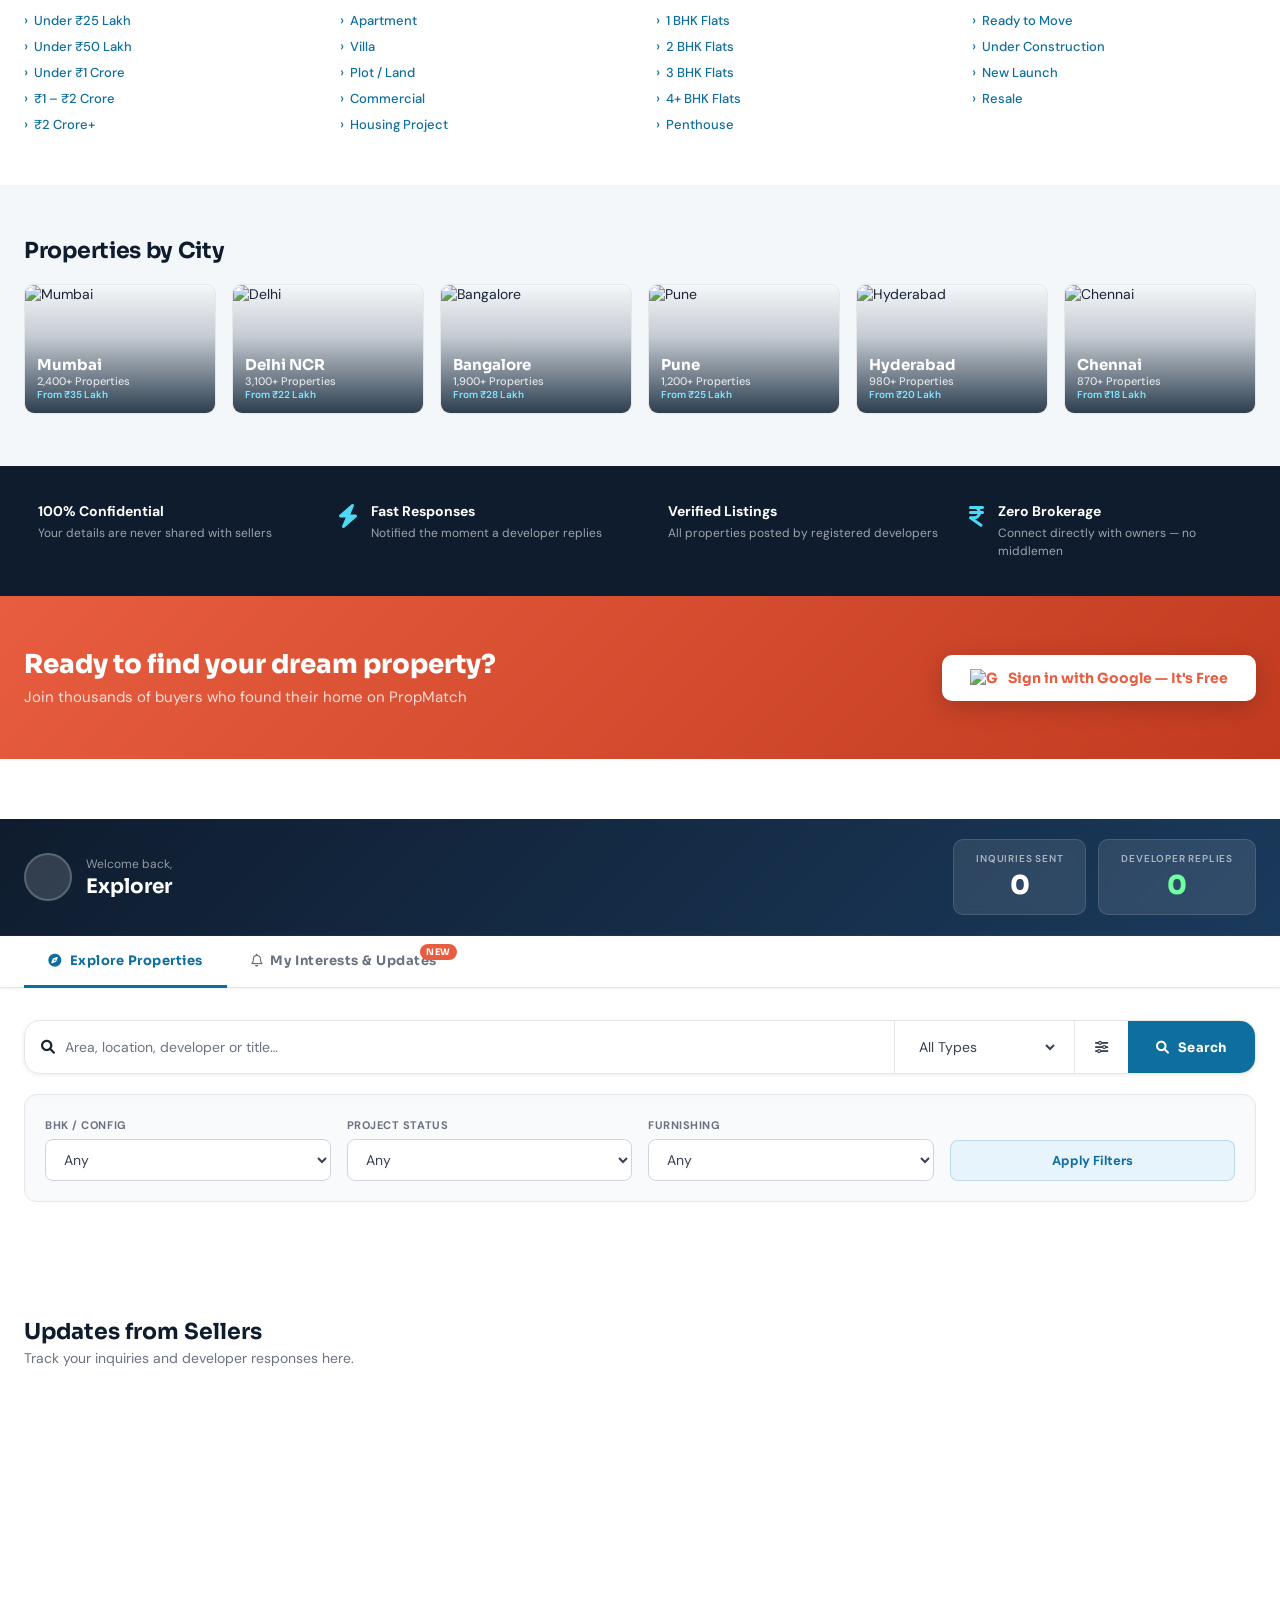
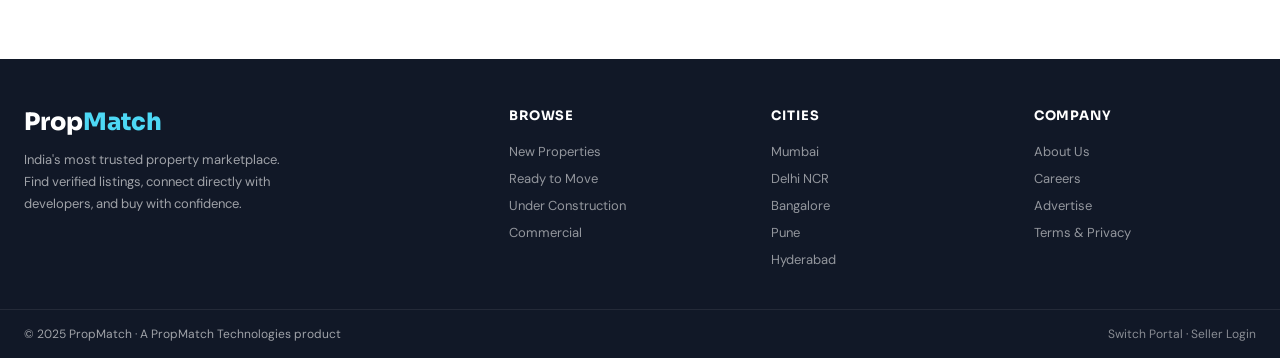
==== commit 19009403: "Update index.html" ====
--- a/buyer/index.html
+++ b/buyer/index.html
@@ -21,7 +21,6 @@
         <nav class="pw-nav" id="desktop-nav">
             <a href="#" class="pw-nav-link pw-nav-active" onclick="window.buyerApp && window.buyerApp.switchTab('home'); return false;">BUY</a>
             <a href="#" class="pw-nav-link" onclick="window.buyerApp && window.buyerApp.switchTab('interests'); return false;">MY INTERESTS</a>
-            <a href="#" class="pw-nav-link">RENT</a>
             <a href="#" class="pw-nav-link">NEW PROJECTS</a>
         </nav>
         <div id="auth-section" class="pw-auth">
@@ -43,7 +42,6 @@
 
             <div class="pw-search-tabs">
                 <button class="pw-stab pw-stab-active">Buy</button>
-                <button class="pw-stab">Rent</button>
                 <button class="pw-stab">New Projects</button>
                 <button class="pw-stab">Commercial</button>
             </div>
@@ -316,9 +314,49 @@
                         <option value="Housing Project">Housing Project</option>
                     </select>
                 </div>
+                <button onclick="window.buyerApp && window.buyerApp.toggleFilters()" style="padding: 0 20px; border-left: 1px solid var(--border); color: var(--gray-700); background: transparent; transition: color 0.2s;" title="Advanced Filters" onmouseover="this.style.color='var(--brand)'" onmouseout="this.style.color='var(--gray-700)'">
+                    <i class="fa-solid fa-sliders"></i>
+                </button>
                 <button onclick="window.buyerApp && window.buyerApp.fetchAndFilterListings()" class="pw-as-btn">
                     <i class="fa-solid fa-magnifying-glass"></i> Search
                 </button>
+            </div>
+
+            <div id="pw-advanced-filters" class="hidden" style="margin-bottom: 24px; padding: 20px; background: #f9fafb; border: 1px solid #e5e7eb; border-radius: 12px; display: grid; grid-template-columns: repeat(auto-fit, minmax(200px, 1fr)); gap: 16px; box-shadow: inset 0 2px 4px rgba(0,0,0,0.02);">
+                <div>
+                    <label style="font-size: 11px; font-weight: 700; color: #6b7280; text-transform: uppercase; letter-spacing: 0.05em;">BHK / Config</label>
+                    <select id="filter-bhk" style="width: 100%; padding: 10px 14px; border: 1px solid #d1d5db; border-radius: 8px; font-size: 14px; margin-top: 6px; outline: none; background: white; color: #374151;">
+                        <option value="">Any</option>
+                        <option value="1 RK">1 RK</option>
+                        <option value="1 BHK">1 BHK</option>
+                        <option value="2 BHK">2 BHK</option>
+                        <option value="3 BHK">3 BHK</option>
+                        <option value="4 BHK">4 BHK</option>
+                        <option value="5 BHK">5 BHK</option>
+                        <option value="Duplex">Duplex / Triplex</option>
+                    </select>
+                </div>
+                <div>
+                    <label style="font-size: 11px; font-weight: 700; color: #6b7280; text-transform: uppercase; letter-spacing: 0.05em;">Project Status</label>
+                    <select id="filter-status" style="width: 100%; padding: 10px 14px; border: 1px solid #d1d5db; border-radius: 8px; font-size: 14px; margin-top: 6px; outline: none; background: white; color: #374151;">
+                        <option value="">Any</option>
+                        <option value="Ready to Move">Ready to Move</option>
+                        <option value="Under Construction">Under Construction</option>
+                        <option value="New Launch">New Launch / Pre-Launch</option>
+                    </select>
+                </div>
+                <div>
+                    <label style="font-size: 11px; font-weight: 700; color: #6b7280; text-transform: uppercase; letter-spacing: 0.05em;">Furnishing</label>
+                    <select id="filter-furnishing" style="width: 100%; padding: 10px 14px; border: 1px solid #d1d5db; border-radius: 8px; font-size: 14px; margin-top: 6px; outline: none; background: white; color: #374151;">
+                        <option value="">Any</option>
+                        <option value="Unfurnished">Unfurnished</option>
+                        <option value="Semi-furnished">Semi-furnished</option>
+                        <option value="Furnished">Fully Furnished</option>
+                    </select>
+                </div>
+                <div style="display: flex; align-items: flex-end;">
+                     <button onclick="window.buyerApp && window.buyerApp.fetchAndFilterListings()" style="width: 100%; background: #e8f4fb; color: #0e6e9e; padding: 11px; border: 1px solid rgba(14,110,158,0.2); border-radius: 8px; font-weight: 700; font-size: 13px; transition: all 0.2s;" onmouseover="this.style.background='#0e6e9e'; this.style.color='white'" onmouseout="this.style.background='#e8f4fb'; this.style.color='#0e6e9e'">Apply Filters</button>
+                </div>
             </div>
 
             <div id="results-header" class="pw-results-header"></div>
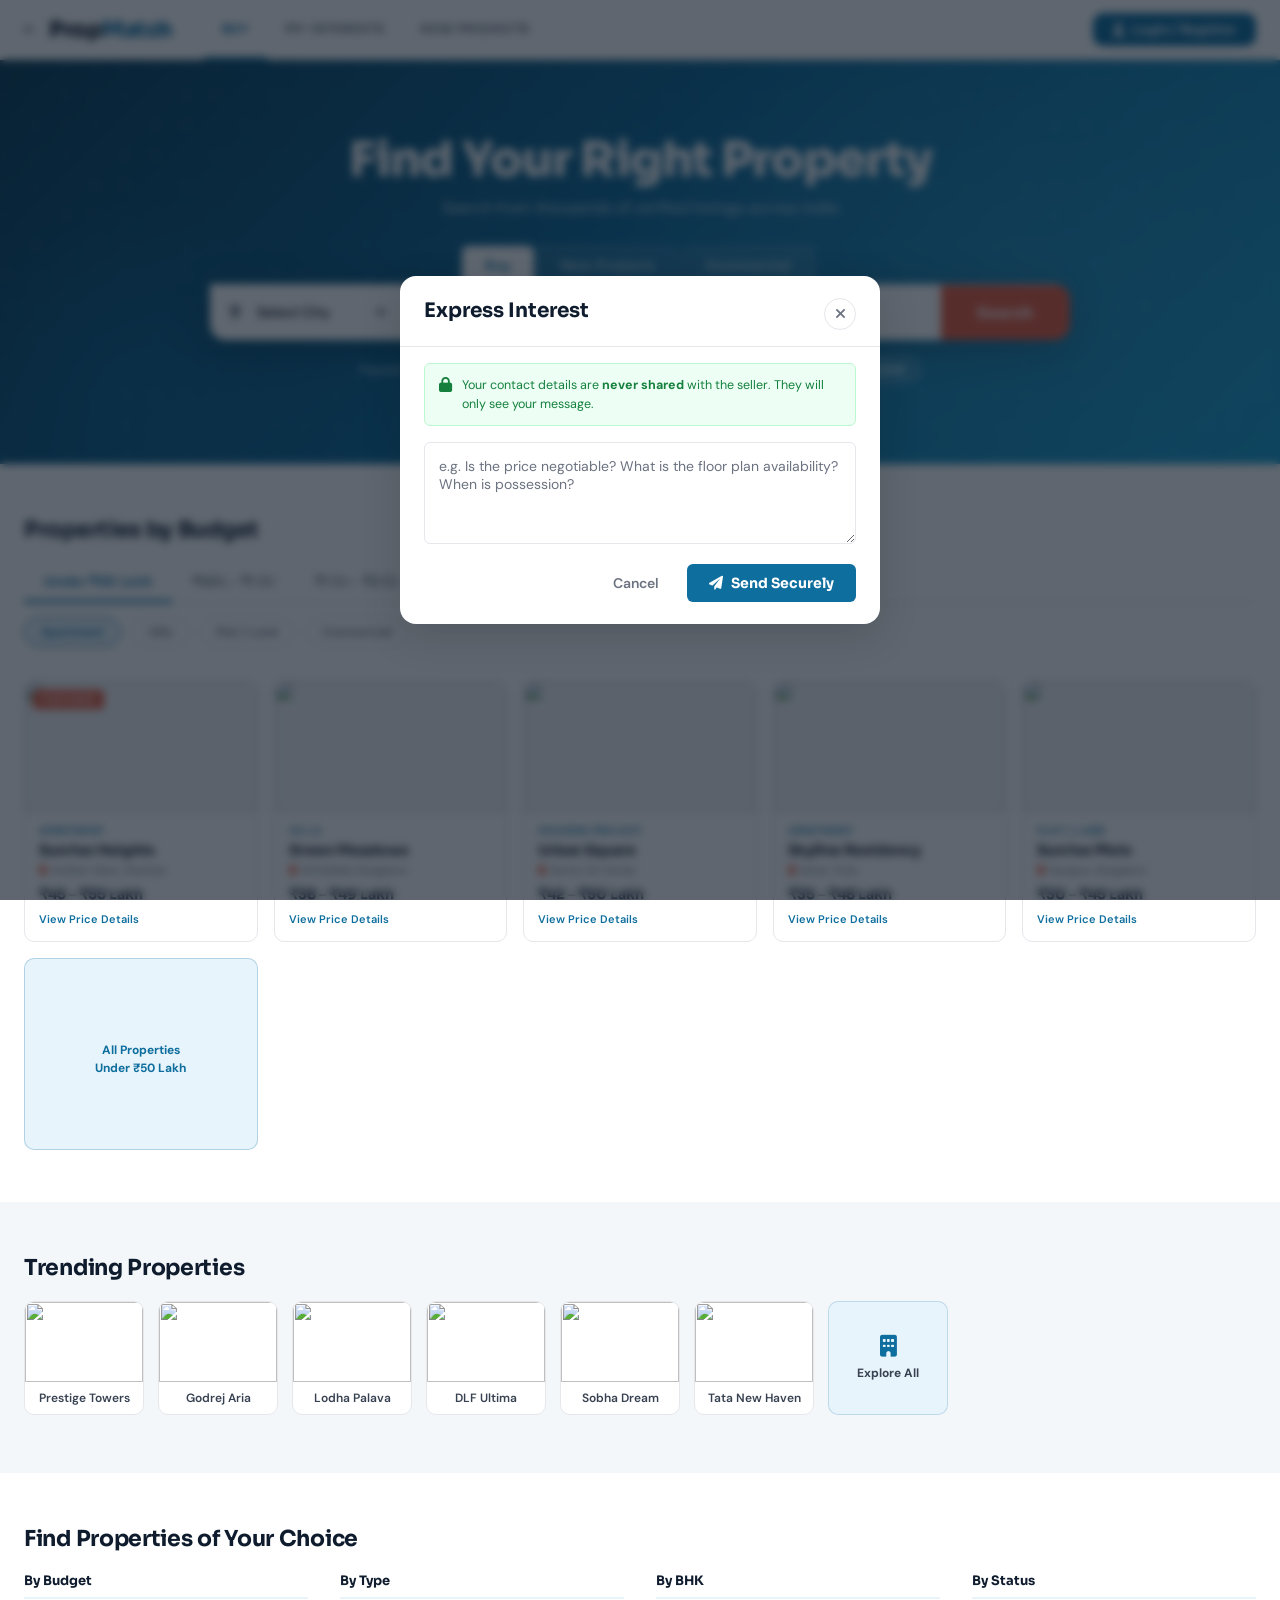
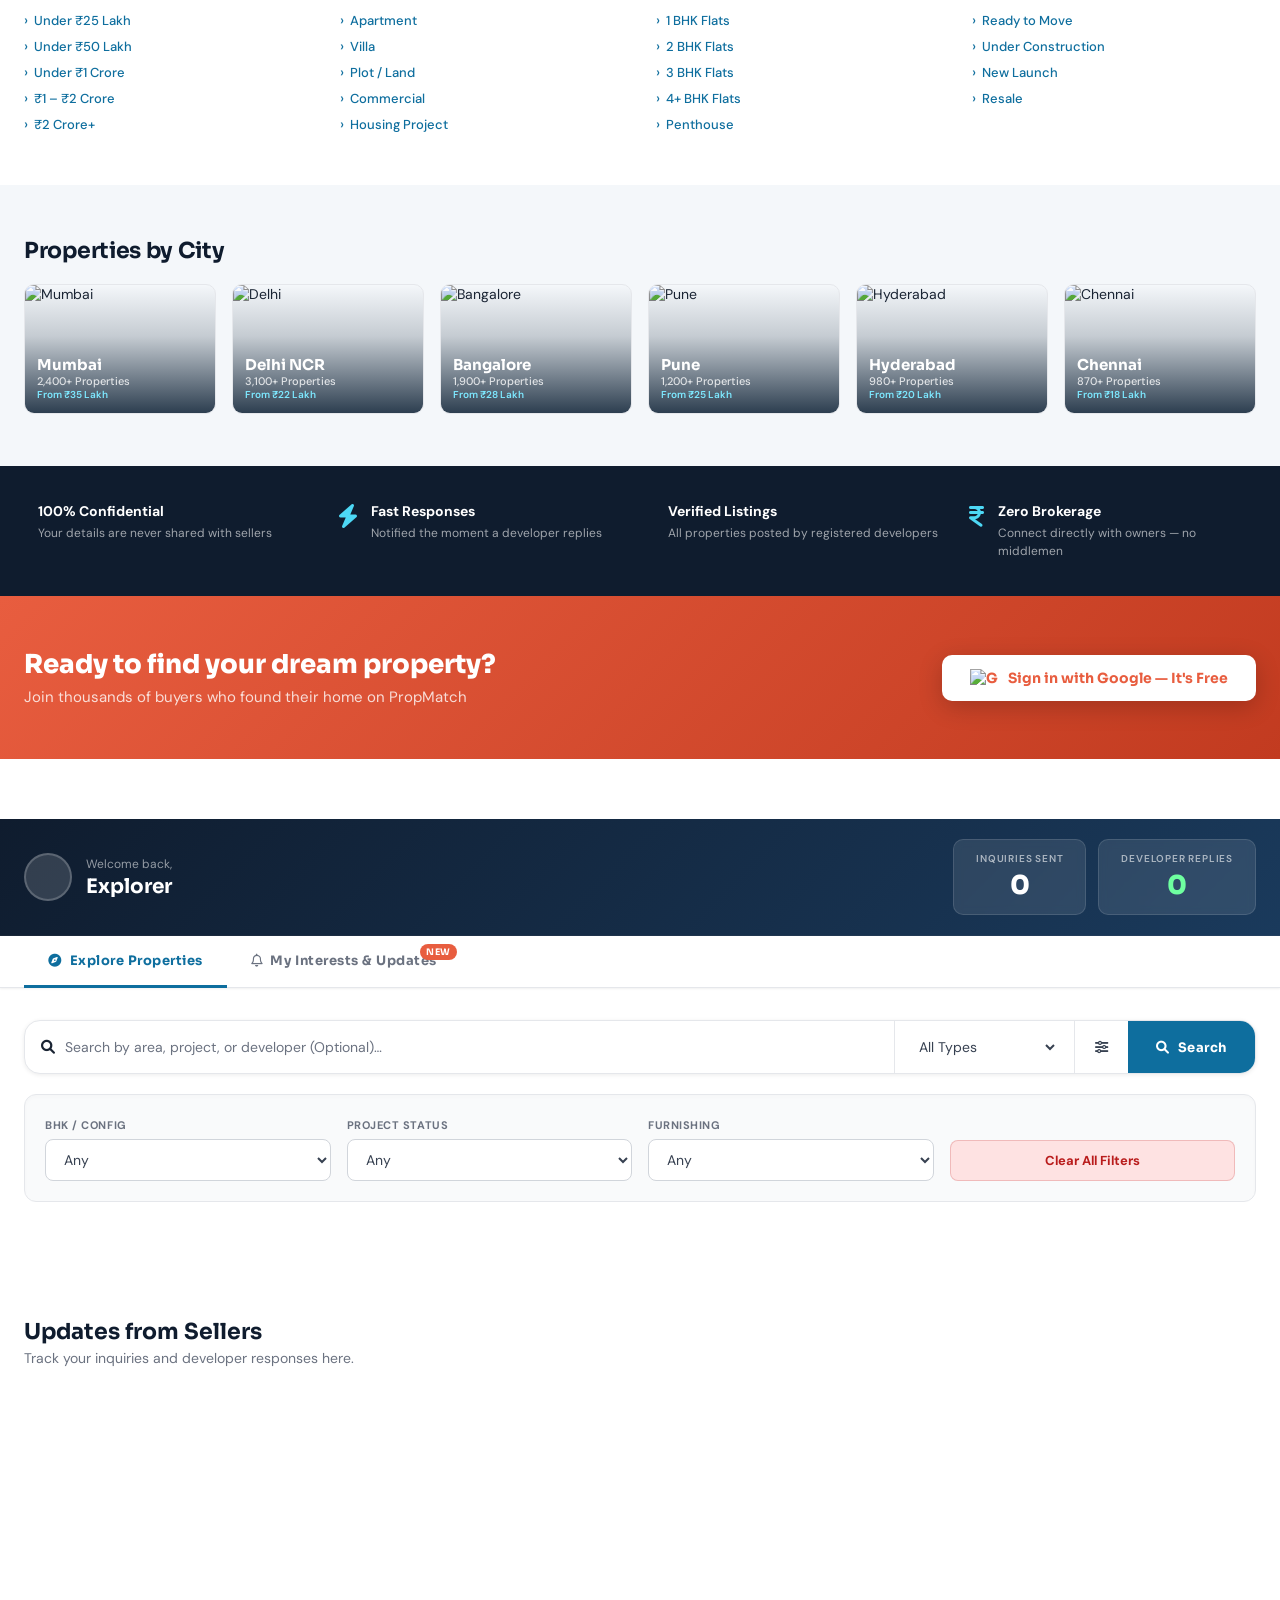
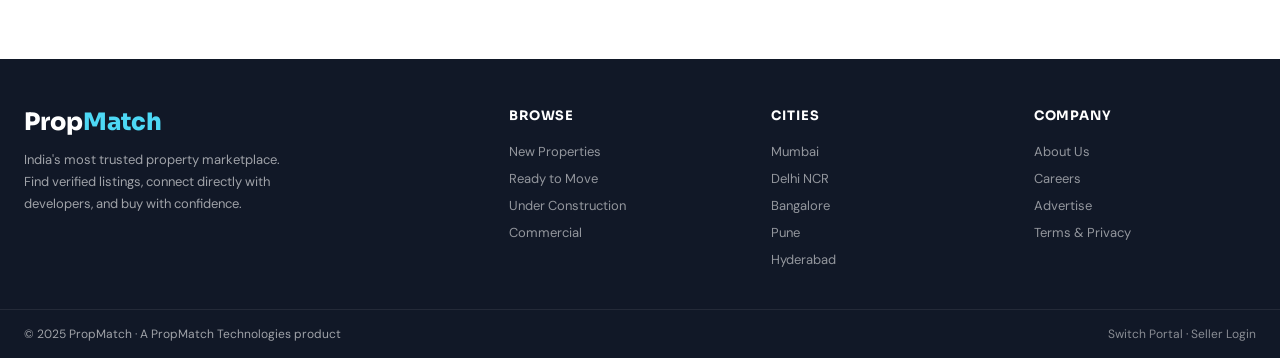
==== commit a403f6ff: "Update index.html" ====
--- a/buyer/index.html
+++ b/buyer/index.html
@@ -302,10 +302,10 @@
             <div class="pw-app-search">
                 <div class="pw-as-field pw-as-main">
                     <i class="fa-solid fa-magnifying-glass"></i>
-                    <input type="text" id="search-keyword" placeholder="Area, location, developer or title…" />
+                    <input type="text" id="search-keyword" placeholder="Search by area, project, or developer (Optional)…" onkeyup="event.key === 'Enter' && window.buyerApp && window.buyerApp.fetchAndFilterListings()" />
                 </div>
                 <div class="pw-as-field pw-as-type">
-                    <select id="search-type">
+                    <select id="search-type" onchange="window.buyerApp && window.buyerApp.fetchAndFilterListings()">
                         <option value="">All Types</option>
                         <option value="Apartment">Apartment</option>
                         <option value="Commercial">Commercial</option>
@@ -325,7 +325,7 @@
             <div id="pw-advanced-filters" class="hidden" style="margin-bottom: 24px; padding: 20px; background: #f9fafb; border: 1px solid #e5e7eb; border-radius: 12px; display: grid; grid-template-columns: repeat(auto-fit, minmax(200px, 1fr)); gap: 16px; box-shadow: inset 0 2px 4px rgba(0,0,0,0.02);">
                 <div>
                     <label style="font-size: 11px; font-weight: 700; color: #6b7280; text-transform: uppercase; letter-spacing: 0.05em;">BHK / Config</label>
-                    <select id="filter-bhk" style="width: 100%; padding: 10px 14px; border: 1px solid #d1d5db; border-radius: 8px; font-size: 14px; margin-top: 6px; outline: none; background: white; color: #374151;">
+                    <select id="filter-bhk" onchange="window.buyerApp && window.buyerApp.fetchAndFilterListings()" style="width: 100%; padding: 10px 14px; border: 1px solid #d1d5db; border-radius: 8px; font-size: 14px; margin-top: 6px; outline: none; background: white; color: #374151;">
                         <option value="">Any</option>
                         <option value="1 RK">1 RK</option>
                         <option value="1 BHK">1 BHK</option>
@@ -338,7 +338,7 @@
                 </div>
                 <div>
                     <label style="font-size: 11px; font-weight: 700; color: #6b7280; text-transform: uppercase; letter-spacing: 0.05em;">Project Status</label>
-                    <select id="filter-status" style="width: 100%; padding: 10px 14px; border: 1px solid #d1d5db; border-radius: 8px; font-size: 14px; margin-top: 6px; outline: none; background: white; color: #374151;">
+                    <select id="filter-status" onchange="window.buyerApp && window.buyerApp.fetchAndFilterListings()" style="width: 100%; padding: 10px 14px; border: 1px solid #d1d5db; border-radius: 8px; font-size: 14px; margin-top: 6px; outline: none; background: white; color: #374151;">
                         <option value="">Any</option>
                         <option value="Ready to Move">Ready to Move</option>
                         <option value="Under Construction">Under Construction</option>
@@ -347,7 +347,7 @@
                 </div>
                 <div>
                     <label style="font-size: 11px; font-weight: 700; color: #6b7280; text-transform: uppercase; letter-spacing: 0.05em;">Furnishing</label>
-                    <select id="filter-furnishing" style="width: 100%; padding: 10px 14px; border: 1px solid #d1d5db; border-radius: 8px; font-size: 14px; margin-top: 6px; outline: none; background: white; color: #374151;">
+                    <select id="filter-furnishing" onchange="window.buyerApp && window.buyerApp.fetchAndFilterListings()" style="width: 100%; padding: 10px 14px; border: 1px solid #d1d5db; border-radius: 8px; font-size: 14px; margin-top: 6px; outline: none; background: white; color: #374151;">
                         <option value="">Any</option>
                         <option value="Unfurnished">Unfurnished</option>
                         <option value="Semi-furnished">Semi-furnished</option>
@@ -355,7 +355,7 @@
                     </select>
                 </div>
                 <div style="display: flex; align-items: flex-end;">
-                     <button onclick="window.buyerApp && window.buyerApp.fetchAndFilterListings()" style="width: 100%; background: #e8f4fb; color: #0e6e9e; padding: 11px; border: 1px solid rgba(14,110,158,0.2); border-radius: 8px; font-weight: 700; font-size: 13px; transition: all 0.2s;" onmouseover="this.style.background='#0e6e9e'; this.style.color='white'" onmouseout="this.style.background='#e8f4fb'; this.style.color='#0e6e9e'">Apply Filters</button>
+                     <button onclick="document.getElementById('search-keyword').value=''; document.getElementById('search-type').value=''; document.getElementById('filter-bhk').value=''; document.getElementById('filter-status').value=''; document.getElementById('filter-furnishing').value=''; window.buyerApp && window.buyerApp.fetchAndFilterListings();" style="width: 100%; background: #fee2e2; color: #b91c1c; padding: 11px; border: 1px solid rgba(185,28,28,0.2); border-radius: 8px; font-weight: 700; font-size: 13px; transition: all 0.2s;" onmouseover="this.style.background='#b91c1c'; this.style.color='white'" onmouseout="this.style.background='#fee2e2'; this.style.color='#b91c1c'">Clear All Filters</button>
                 </div>
             </div>
 
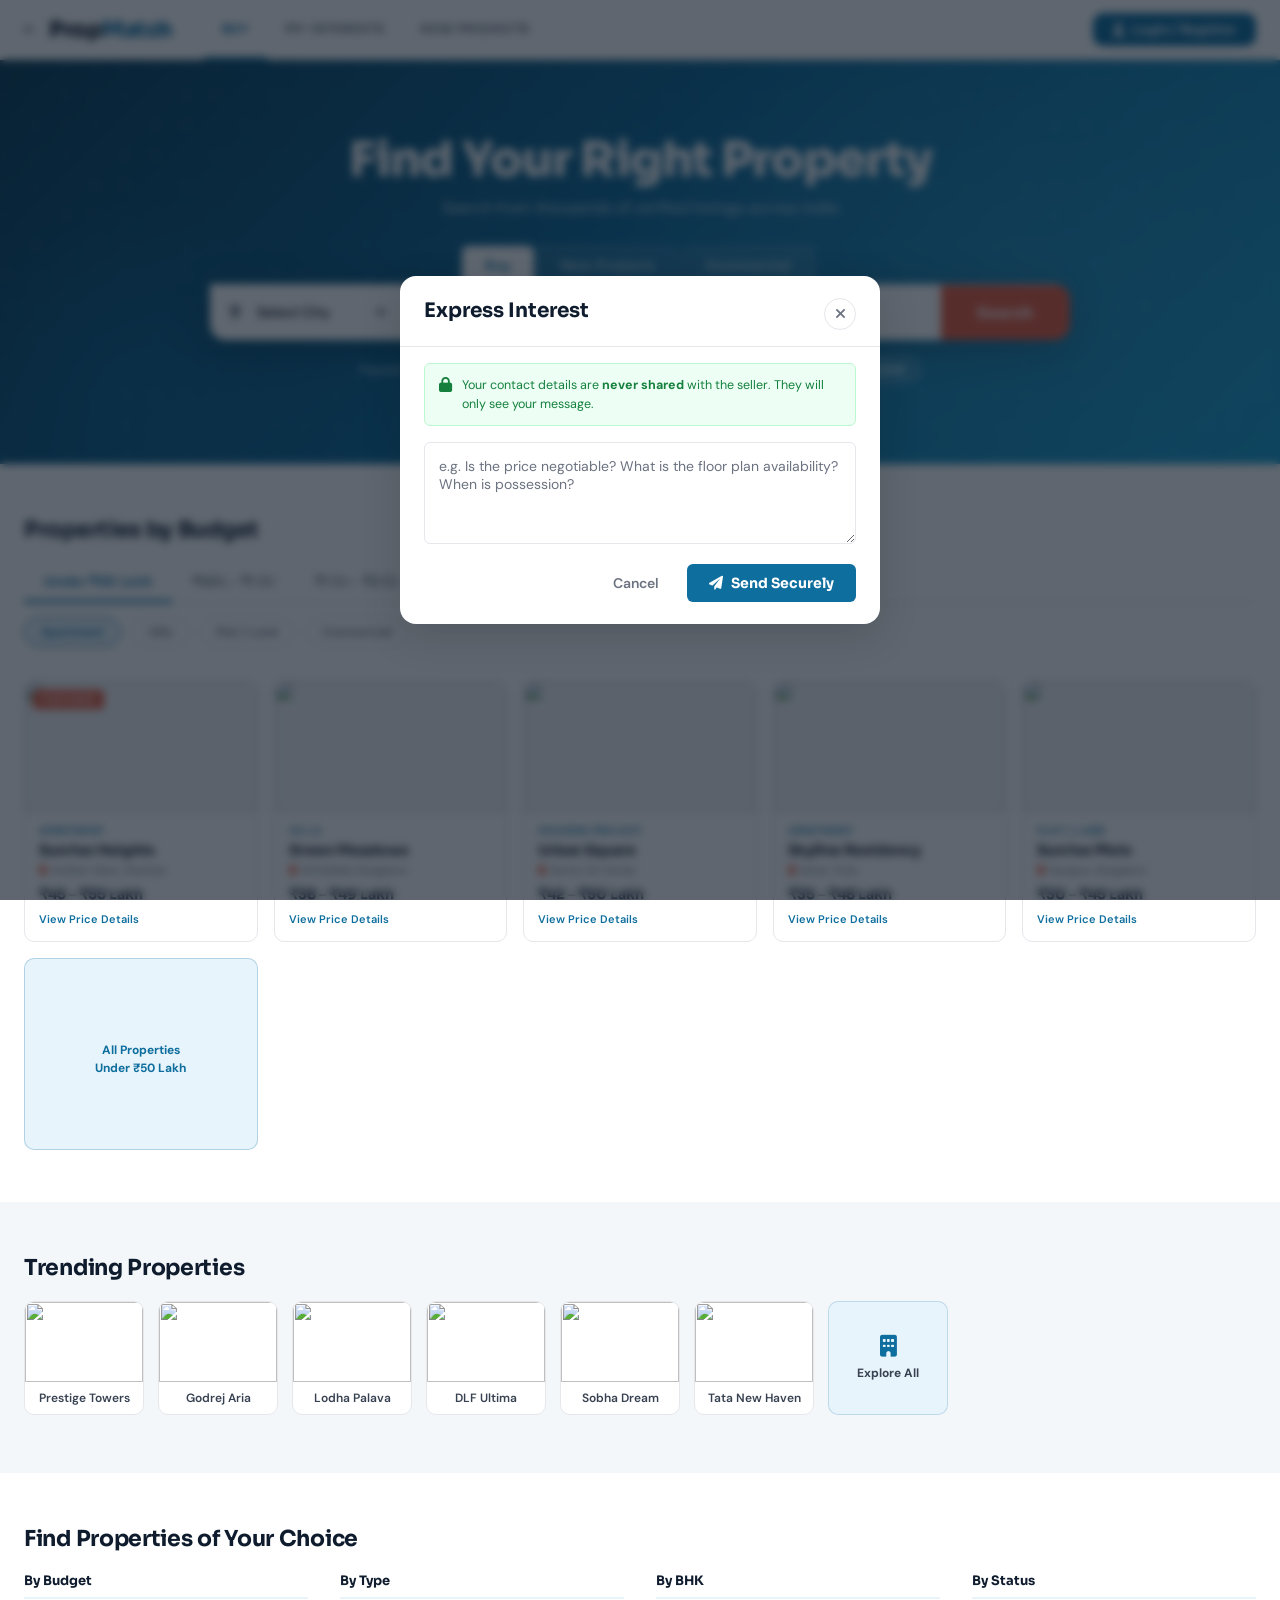
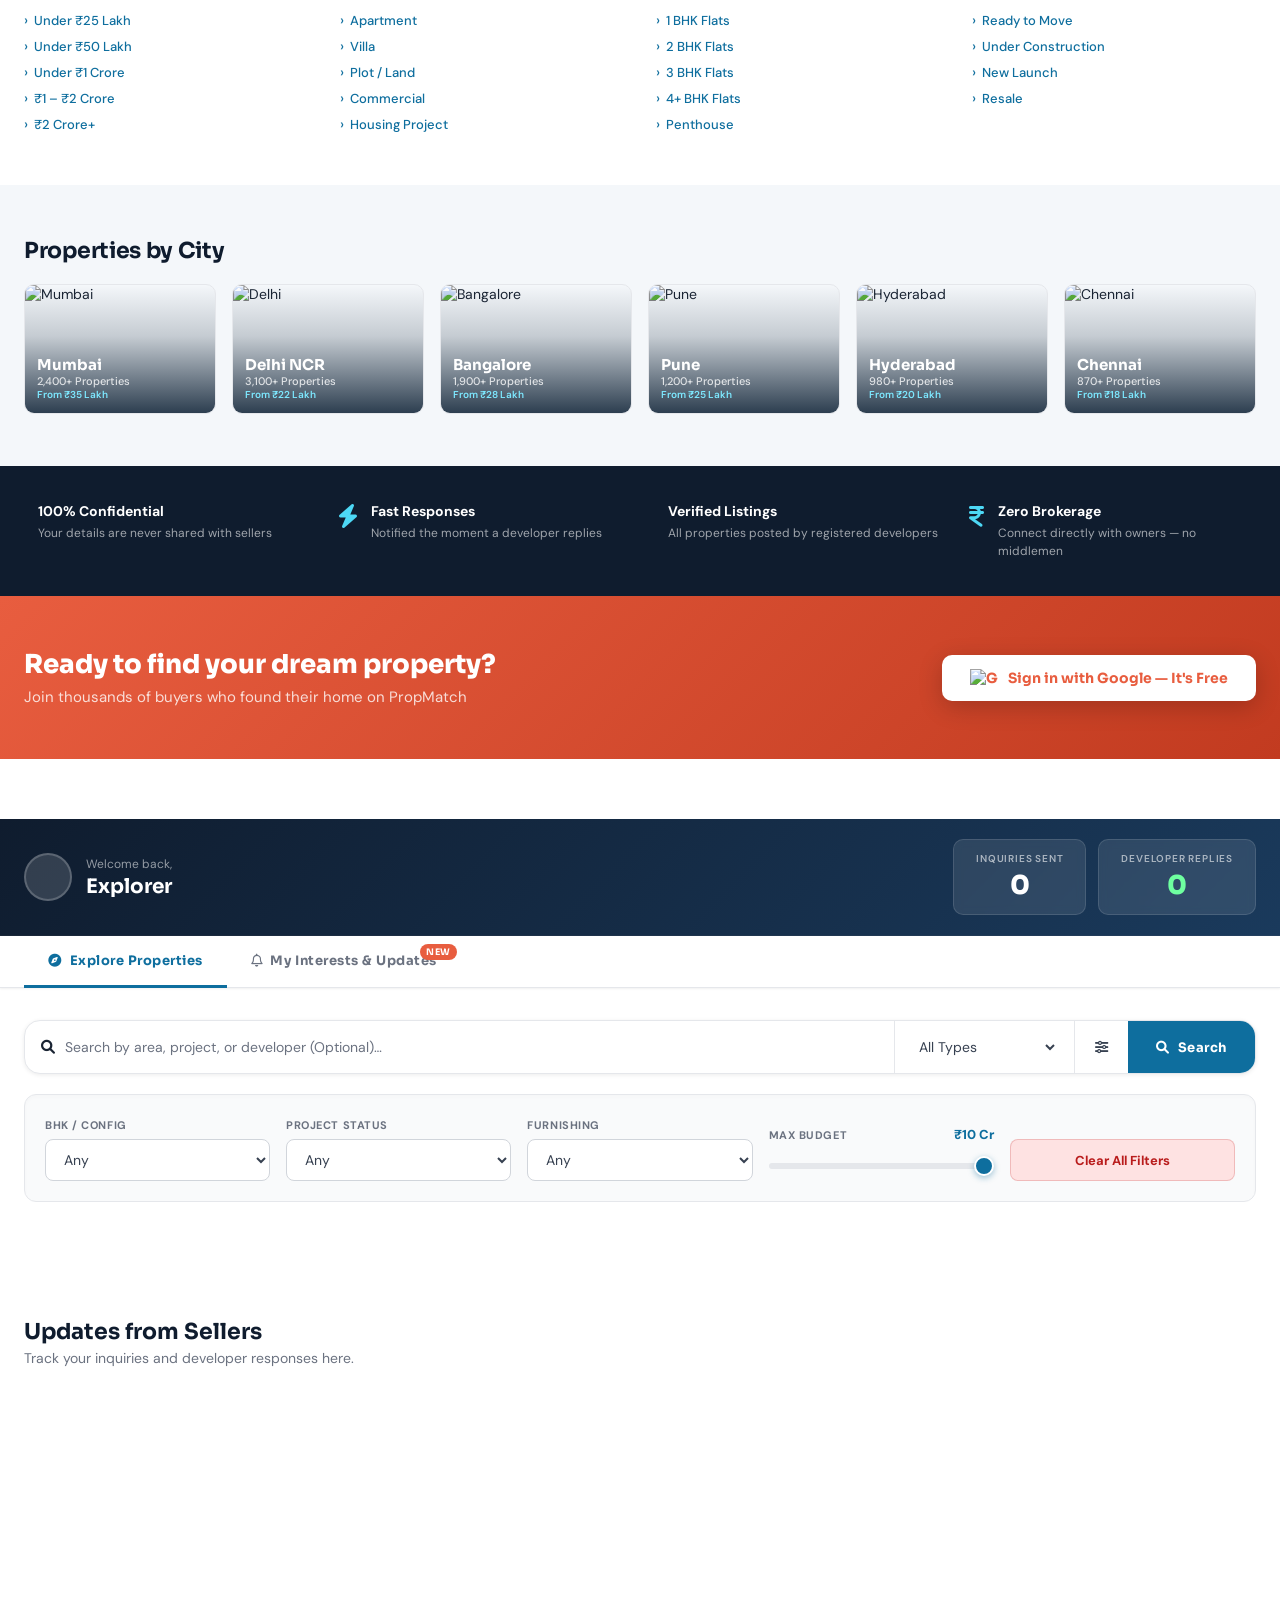
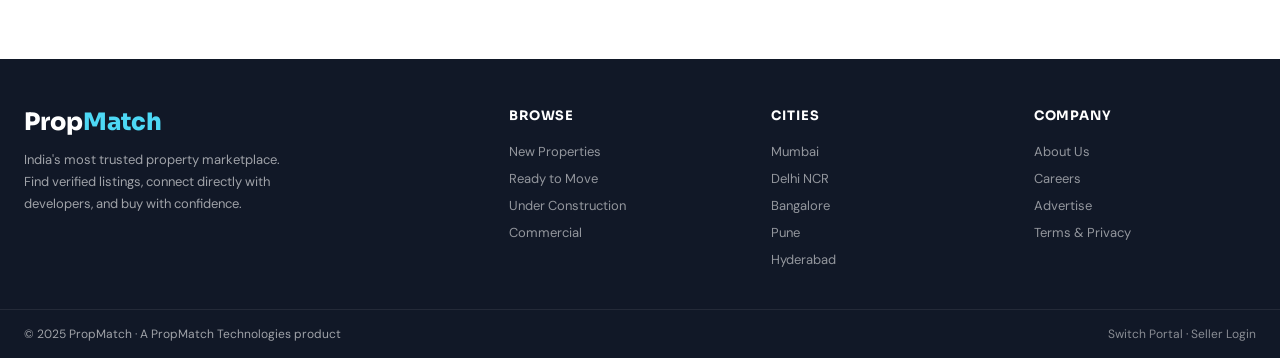
==== commit 6423a864: "Update index.html" ====
--- a/buyer/index.html
+++ b/buyer/index.html
@@ -9,6 +9,23 @@
     <link href="https://fonts.googleapis.com/css2?family=Sora:wght@300;400;500;600;700;800&family=DM+Sans:wght@300;400;500;600&display=swap" rel="stylesheet">
     <link rel="stylesheet" href="../styles.css">
     <link rel="stylesheet" href="buyer.css">
+    
+    <style>
+        /* Awesome Custom Slider */
+        .awesome-slider {
+            -webkit-appearance: none; width: 100%; height: 6px; border-radius: 5px; background: #e5e7eb; outline: none;
+        }
+        .awesome-slider::-webkit-slider-thumb {
+            -webkit-appearance: none; appearance: none; width: 20px; height: 20px; border-radius: 50%; 
+            background: #0e6e9e; cursor: pointer; box-shadow: 0 2px 6px rgba(14,110,158,0.4); border: 2px solid #fff; transition: transform 0.1s;
+        }
+        .awesome-slider::-webkit-slider-thumb:hover { transform: scale(1.15); }
+        .awesome-slider::-moz-range-thumb {
+            width: 20px; height: 20px; border-radius: 50%; background: #0e6e9e; cursor: pointer; 
+            box-shadow: 0 2px 6px rgba(14,110,158,0.4); border: 2px solid #fff; transition: transform 0.1s;
+        }
+        .awesome-slider::-moz-range-thumb:hover { transform: scale(1.15); }
+    </style>
 </head>
 <body>
 
@@ -322,7 +339,7 @@
                 </button>
             </div>
 
-            <div id="pw-advanced-filters" class="hidden" style="margin-bottom: 24px; padding: 20px; background: #f9fafb; border: 1px solid #e5e7eb; border-radius: 12px; display: grid; grid-template-columns: repeat(auto-fit, minmax(200px, 1fr)); gap: 16px; box-shadow: inset 0 2px 4px rgba(0,0,0,0.02);">
+            <div id="pw-advanced-filters" class="hidden" style="margin-bottom: 24px; padding: 20px; background: #f9fafb; border: 1px solid #e5e7eb; border-radius: 12px; display: grid; grid-template-columns: repeat(auto-fit, minmax(160px, 1fr)); gap: 16px; box-shadow: inset 0 2px 4px rgba(0,0,0,0.02); align-items: end;">
                 <div>
                     <label style="font-size: 11px; font-weight: 700; color: #6b7280; text-transform: uppercase; letter-spacing: 0.05em;">BHK / Config</label>
                     <select id="filter-bhk" onchange="window.buyerApp && window.buyerApp.fetchAndFilterListings()" style="width: 100%; padding: 10px 14px; border: 1px solid #d1d5db; border-radius: 8px; font-size: 14px; margin-top: 6px; outline: none; background: white; color: #374151;">
@@ -354,8 +371,26 @@
                         <option value="Furnished">Fully Furnished</option>
                     </select>
                 </div>
-                <div style="display: flex; align-items: flex-end;">
-                     <button onclick="document.getElementById('search-keyword').value=''; document.getElementById('search-type').value=''; document.getElementById('filter-bhk').value=''; document.getElementById('filter-status').value=''; document.getElementById('filter-furnishing').value=''; window.buyerApp && window.buyerApp.fetchAndFilterListings();" style="width: 100%; background: #fee2e2; color: #b91c1c; padding: 11px; border: 1px solid rgba(185,28,28,0.2); border-radius: 8px; font-weight: 700; font-size: 13px; transition: all 0.2s;" onmouseover="this.style.background='#b91c1c'; this.style.color='white'" onmouseout="this.style.background='#fee2e2'; this.style.color='#b91c1c'">Clear All Filters</button>
+                <div style="padding-bottom: 8px;">
+                    <div style="display: flex; justify-content: space-between; align-items: center; margin-bottom: 12px;">
+                        <label style="font-size: 11px; font-weight: 700; color: #6b7280; text-transform: uppercase; letter-spacing: 0.05em;">Max Budget</label>
+                        <span id="budget-display" style="font-size: 13px; font-weight: 800; color: #0e6e9e;">₹10 Cr</span>
+                    </div>
+                    <input type="range" id="filter-budget" min="1" max="10" step="0.5" value="10" class="awesome-slider" 
+                           oninput="document.getElementById('budget-display').innerText = this.value == 10 ? '₹10+ Cr' : 'Up to ₹' + this.value + ' Cr'; window.buyerApp && window.buyerApp.fetchAndFilterListings()">
+                </div>
+                <div>
+                     <button onclick="
+                        document.getElementById('search-keyword').value=''; 
+                        document.getElementById('search-type').value=''; 
+                        document.getElementById('filter-bhk').value=''; 
+                        document.getElementById('filter-status').value=''; 
+                        document.getElementById('filter-furnishing').value=''; 
+                        document.getElementById('filter-budget').value='10';
+                        document.getElementById('budget-display').innerText='₹10 Cr';
+                        window.buyerApp && window.buyerApp.fetchAndFilterListings();" 
+                        style="width: 100%; background: #fee2e2; color: #b91c1c; padding: 11px; border: 1px solid rgba(185,28,28,0.2); border-radius: 8px; font-weight: 700; font-size: 13px; transition: all 0.2s; height: 42px;" 
+                        onmouseover="this.style.background='#b91c1c'; this.style.color='white'" onmouseout="this.style.background='#fee2e2'; this.style.color='#b91c1c'">Clear All Filters</button>
                 </div>
             </div>
 
